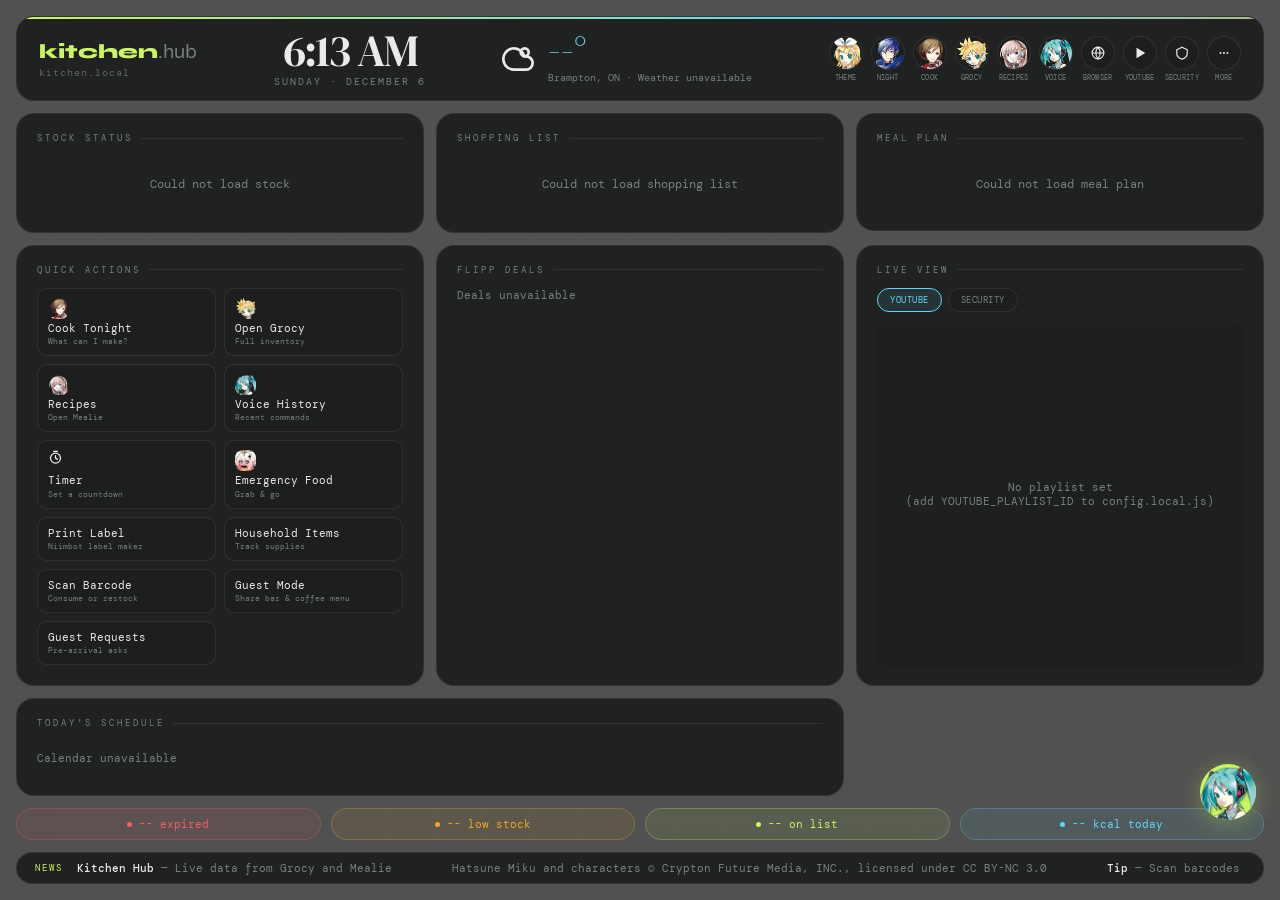
==== dashboard.html @ f897fa8e "Leave fullscreen when the screen goes to sleep so it can be woken With the YouTube player fullscreen" ====
<!DOCTYPE html>
<html lang="en" data-theme="dark">
<head>
<meta charset="UTF-8">
<meta name="viewport" content="width=device-width, initial-scale=1.0">
<title>Kitchen Hub</title>
<!-- config.local.js is gitignored and lives only on this host -- it defines
     window.KITCHEN_CONFIG with the real API keys used below. A missing
     file just leaves window.KITCHEN_CONFIG undefined (a script 404 doesn't
     throw), so the placeholder strings below still apply for anyone who
     hasn't set one up. See config.local.example.js in the repo. -->
<script src="config.local.js"></script>
<link href="https://fonts.googleapis.com/css2?family=DM+Serif+Display:ital@0;1&family=DM+Mono:wght@300;400;500&family=Syne:wght@400;600;700;800&display=swap" rel="stylesheet">
<style>
:root {
  --bg: #0e0f0f;
  --surface: rgba(22,24,24,0.82);
  --surface2: rgba(30,32,32,0.9);
  --border: rgba(255,255,255,0.08);
  --border-hover: rgba(200,245,96,0.4);
  --accent: #c8f560;
  --accent2: #60d5f5;
  --accent3: #f5a623;
  --accent4: #f56060;
  --text: #e8ebe8;
  --muted: #7a8080;
  --card-radius: 18px;
  --blur: blur(18px);
  --transition: 0.3s cubic-bezier(0.4,0,0.2,1);
}
[data-theme="light"] {
  --bg: #f0f2ee; --surface: rgba(255,255,255,0.75); --surface2: rgba(240,242,238,0.9);
  --border: rgba(0,0,0,0.08); --accent: #4a8c0f; --accent2: #0a7fa8;
  --accent3: #c47a00; --accent4: #c43030; --text: #1a1e1a; --muted: #6a7070;
}
* { margin: 0; padding: 0; box-sizing: border-box; }
body { font-family: 'DM Mono', monospace; min-height: 100vh; overflow: hidden; position: relative; color: var(--text); }
@media (max-width: 700px) { body { overflow-y: auto; } .app { height: auto; min-height: 100vh; overflow: visible; } }
#bg-photo { position: fixed; inset: 0; background-size: cover; background-position: center; background-image: url('https://images.unsplash.com/photo-1556909114-f6e7ad7d3136?w=1920&q=80'); transition: opacity 1.5s ease; z-index: 0; }
#bg-photo::after { content: ''; position: absolute; inset: 0; background: var(--bg); opacity: 0.72; transition: opacity var(--transition); }
[data-theme="light"] #bg-photo::after { opacity: 0.55; }
#bg-grid { position: fixed; inset: 0; background-image: linear-gradient(rgba(200,245,96,0.025) 1px, transparent 1px), linear-gradient(90deg, rgba(200,245,96,0.025) 1px, transparent 1px); background-size: 48px 48px; z-index: 1; pointer-events: none; }
.app { position: relative; z-index: 2; width: 100vw; height: 100vh; padding: 16px; display: flex; flex-direction: column; gap: 12px; overflow: hidden; }
.card { background: var(--surface); backdrop-filter: blur(18px); border: 1px solid var(--border); border-radius: 18px; padding: 18px 20px; position: relative; overflow: hidden; cursor: pointer; transition: border-color 0.3s; }
.schedule-card { grid-column: span 2; }
.card-label { font-size: 9px; letter-spacing: 3px; text-transform: uppercase; color: var(--muted); margin-bottom: 12px; display: flex; align-items: center; gap: 8px; }
.card-label::after { content: ''; flex: 1; height: 1px; background: var(--border); }
.topbar { display: flex; align-items: center; justify-content: space-between; background: var(--surface); backdrop-filter: blur(18px); border: 1px solid var(--border); border-radius: 18px; padding: 12px 22px; flex-shrink: 0; position: relative; overflow: hidden; }
.topbar::after { content: ''; position: absolute; top: 0; left: 0; right: 0; height: 2px; background: linear-gradient(90deg, var(--accent), var(--accent2), var(--accent3), var(--accent)); background-size: 200%; animation: shimmer 4s linear infinite; }
@keyframes shimmer { 0% { background-position: 0%; } 100% { background-position: 200%; } }
.logo { font-family: 'Syne', sans-serif; font-weight: 800; font-size: 20px; color: var(--accent); }
.logo span { color: var(--muted); font-weight: 400; }
.logo-address { font-size: 10px; color: var(--muted); letter-spacing: 1px; margin-top: 2px; opacity: 0.7; }
.clock { font-family: 'DM Serif Display', serif; font-size: 44px; line-height: 1; letter-spacing: -2px; text-align: center; }
.datestr { font-size: 10px; color: var(--muted); letter-spacing: 2px; text-transform: uppercase; text-align: center; margin-top: 2px; }
.weather-block { display: flex; align-items: center; gap: 14px; }
.weather-icon { font-size: 32px; }
.weather-temp { font-family: 'DM Serif Display', serif; font-size: 38px; color: var(--accent2); line-height: 1; }
.weather-info { font-size: 10px; color: var(--muted); line-height: 1.9; }
.controls { display: flex; gap: 8px; }
.ctrl-group { display: flex; flex-direction: column; align-items: center; gap: 3px; }
.ctrl-label { font-size: 7px; color: var(--muted); text-transform: uppercase; letter-spacing: 0.3px; white-space: nowrap; }
.ctrl-btn { width: 34px; height: 34px; border-radius: 50%; border: 1px solid var(--border); background: var(--surface2); display: flex; align-items: center; justify-content: center; cursor: pointer; font-size: 14px; transition: all 0.3s; color: var(--text); }
.char-icon { width: 100%; height: 100%; object-fit: cover; border-radius: 50%; display: block; -webkit-user-drag: none; user-select: none; pointer-events: none; }
.char-icon-sq { width: 100%; height: 100%; object-fit: cover; border-radius: 8px; display: block; -webkit-user-drag: none; user-select: none; }
.icon { width: 1em; height: 1em; stroke: currentColor; fill: none; stroke-width: 2; stroke-linecap: round; stroke-linejoin: round; display: block; }
.icon-fill { stroke: none; fill: currentColor; }
.icon-inline { width: 1em; height: 1em; vertical-align: -0.15em; margin-right: 6px; flex-shrink: 0; }
.main-grid { display: grid; grid-template-columns: 1fr 1fr 1fr; gap: 12px; flex: 1; min-height: 0; overflow-y: auto; }
@media (max-width: 700px) {
  body { overflow-y: auto; }
  .app { height: auto; min-height: 100vh; overflow: visible; padding: 10px; gap: 8px; }
  .main-grid { grid-template-columns: 1fr 1fr; overflow-y: visible; }
  .clock { font-size: 28px; letter-spacing: -1px; }
  .datestr { font-size: 8px; }
  .weather-temp { font-size: 24px; }
  .weather-icon { font-size: 22px; }
  .weather-info { font-size: 8px; line-height: 1.4; }
  .topbar { padding: 8px 12px; }
  .logo { font-size: 15px; }
  .logo-address { font-size: 8px; }
  .controls { gap: 4px; }
  .ctrl-btn { width: 26px; height: 26px; font-size: 10px; }
  .ctrl-label { font-size: 6px; }
  .card { padding: 10px 12px; }
  .card-label { margin-bottom: 6px; font-size: 8px; }
  .bottom-bar { flex-wrap: wrap; gap: 5px; }
  .alert-chip { flex: none; width: calc(50% - 3px); font-size: 9px; padding: 5px 8px; }
  .voice-btn { bottom: 16px; right: 16px; width: 50px; height: 50px; font-size: 18px; }
  .ticker { display: none; }
  /* .action-grid/.action-btn/etc. are no longer overridden per breakpoint here --
     see the unified auto-fit rule below, which adapts to any width without a
     hardcoded cutoff. */
  .stock-item { font-size: 11px; padding: 4px 0; }
  .shop-item { font-size: 11px; padding: 4px 0; }
}
@media (max-width: 420px) {
  .main-grid { grid-template-columns: 1fr; }
  .weather-block { display: none; }
  .topbar { gap: 8px; }
  /* .schedule-card's own base rule (below) spans 2 columns, which is exactly
     right at the 2-column @media (max-width:700px) tier, but at THIS
     narrower tier .main-grid is down to a single explicit column -- a
     child still asking to span 2 forces the grid to silently create an
     extra IMPLICIT column to satisfy it, which is what was actually
     causing the whole home screen to render as two cramped, uneven
     columns on a real phone instead of one clean stacked column, even
     though matchMedia() correctly reported the narrow breakpoint as
     active. Confirmed via getComputedStyle() showing two column tracks
     where only one was expected, then found the exact card via grep,
     not guessed. */
  .schedule-card { grid-column: span 1; }
}
/* All :hover styling lives here, gated to devices that can actually hover with a
   precise pointer (a real mouse/trackpad). On a touchscreen -- this kiosk, and every
   phone this dashboard gets used from -- there is no true hover: the browser applies
   :hover on touchstart and then has no clean signal for when to remove it again,
   so it can visibly stick on whatever was last touched (a lit-up border, a lifted
   card) until some other element is tapped. Reported live: "I was scrolling and
   [a tile] ended up looking like this... tapping elsewhere fixes it" -- exactly the
   stuck-hover-after-touch signature, not a bug in the touch-scroll-suppression fix
   added earlier the same day. Scoping these rules out entirely for touch devices
   is the standard fix, rather than trying to force-clear the pseudo-class by hand.

   The CSS (hover: hover) media feature alone isn't enough here, though: confirmed
   live that THIS kiosk's own touchscreen (desktop Linux Chromium, no mouse attached)
   still reports hover:hover as true -- a real device/OS mismatch, not a device this
   query was designed to get wrong, but it means the kiosk would stay just as exposed
   to this exact bug as the media query alone would suggest it isn't. The html.is-touch
   class (set by the very first real touchstart anywhere on the page, see the script
   near the end of this file) is the actual backstop -- it reflects genuine touch usage
   directly instead of trusting the browser's own capability report, and once added,
   it's never removed for the rest of that page's lifetime (a session either is or
   isn't touch-driven in practice; it doesn't switch mid-use). Both layers are kept:
   the media query still correctly excludes real desktop/mouse users on its own, and
   html.is-touch additionally excludes any device -- kiosk included -- where a real
   touch was actually observed regardless of what the media feature claims. */
@media (hover: hover) and (pointer: fine) {
  html:not(.is-touch) .card:hover { border-color: var(--border-hover); }
  html:not(.is-touch) .ctrl-btn:hover { border-color: var(--accent); transform: scale(1.1); }
  html:not(.is-touch) .action-btn:hover { border-color: var(--accent); transform: translateY(-2px); }
  html:not(.is-touch) .music-btn:hover { border-color: var(--accent); color: var(--accent); }
  html:not(.is-touch) .voice-btn:hover { box-shadow: 0 6px 28px rgba(200,245,96,0.45); }
  html:not(.is-touch) .timer-fab:hover { box-shadow: 0 6px 28px rgba(96,213,245,0.5); }
  html:not(.is-touch) .recipe-result:hover { border-color: var(--accent); }
}
.stock-item { display: flex; align-items: center; justify-content: space-between; padding: 6px 0; border-bottom: 1px solid var(--border); font-size: 12px; gap: 8px; }
.stock-item:last-child { border-bottom: none; }
.stock-name { color: var(--text); flex: 1; }
.expiry-warn { font-size: 9px; color: var(--accent4); background: rgba(245,96,96,0.1); padding: 1px 6px; border-radius: 8px; white-space: nowrap; }
.stock-badge { font-size: 11px; padding: 2px 9px; border-radius: 20px; white-space: nowrap; }
.ok { background: rgba(200,245,96,0.12); color: var(--accent); }
.low { background: rgba(245,166,35,0.12); color: var(--accent3); }
.out { background: rgba(245,96,96,0.12); color: var(--accent4); }
.shop-item { display: flex; align-items: center; gap: 10px; padding: 6px 0; border-bottom: 1px solid var(--border); font-size: 12px; cursor: pointer; }
.shop-item:last-child { border-bottom: none; }
.shop-check { width: 15px; height: 15px; border: 1.5px solid var(--border); border-radius: 4px; flex-shrink: 0; display: flex; align-items: center; justify-content: center; transition: all 0.2s; }
.shop-item.checked .shop-check { background: var(--accent); border-color: var(--accent); }
.shop-item.checked .shop-check::after { content: '✓'; font-size: 9px; color: #0e0f0f; }
.shop-item.checked .shop-name { text-decoration: line-through; color: var(--muted); }
.shop-qty { margin-left: auto; font-size: 10px; color: var(--muted); }
.meal-day { padding: 8px 0; border-bottom: 1px solid var(--border); }
.meal-day:last-child { border-bottom: none; }
.meal-day-name { font-size: 9px; letter-spacing: 2px; text-transform: uppercase; color: var(--muted); margin-bottom: 4px; }
.meal-today .meal-day-name { color: var(--accent); }
.meals-row { display: flex; gap: 6px; flex-wrap: wrap; margin-top: 2px; }
.meal-chip { font-size: 11px; padding: 3px 9px; border-radius: 20px; background: var(--surface2); border: 1px solid var(--border); color: var(--text); }
.meal-chip.over-cal { border-color: rgba(245,166,35,0.4); background: rgba(245,166,35,0.08); color: var(--accent3); }
.cal-bar-wrap { margin-top: 10px; padding: 10px 12px; background: var(--surface2); border-radius: 10px; border: 1px solid var(--border); }
.cal-bar-header { display: flex; justify-content: space-between; font-size: 10px; color: var(--muted); margin-bottom: 6px; }
.cal-bar-track { height: 6px; background: var(--border); border-radius: 3px; overflow: hidden; }
.cal-bar-fill { height: 100%; border-radius: 3px; transition: width 1s ease; }
.cal-ok { background: var(--accent); } .cal-warn { background: var(--accent3); } .cal-over { background: var(--accent4); }
/* Column count adapts to whatever width is actually available (auto-fit +
   minmax) instead of a hardcoded breakpoint -- a fixed cutoff (e.g.
   "@media min-width:701px = 4 columns") already broke once for a device
   that landed right at the edge of that guess (a wide phone/unfolded
   foldable got the desktop 4-column treatment and rendered as clipped,
   label-less icon squares). This is width-agnostic: 2 columns on a narrow
   phone, more on a wider screen, 4 on the ~620px kiosk card, all from one
   rule, with no per-device guessing to get wrong again. */
.action-grid { display: grid; grid-template-columns: repeat(auto-fit, minmax(130px, 1fr)); gap: 8px; }
/* This card's fixed height (matched to its siblings in the same main-grid row, per the
   established row-height-matching CSS Grid behavior documented elsewhere in this file) no
   longer fits all Quick Actions tiles now that there are 10 of them -- the card was
   silently clipping the last row (Scan Barcode / Guest Mode / Guest Requests) with no way
   to reach it. Scroll within the card instead of resizing it, so this row's shared height
   with Stock Status / Shopping List is untouched. */
.quick-actions-card { overflow-y: auto; }
.action-btn { background: var(--surface2); border: 1px solid var(--border); border-radius: 10px; padding: 9px 10px; cursor: pointer; transition: all 0.3s; text-align: left; display: flex; flex-direction: column; justify-content: center; }
.action-icon { font-size: 15px; margin-bottom: 3px; width: 21px; height: 21px; }
.action-label { font-size: 11px; color: var(--text); line-height: 1.2; }
.action-sub { font-size: 8px; color: var(--muted); margin-top: 1px; }
.video-card { display: flex; flex-direction: column; }
.video-tabs { display: flex; gap: 6px; margin-bottom: 10px; }
.video-tab { font-size: 9px; padding: 5px 12px; border-radius: 20px; border: 1px solid var(--border); background: var(--surface2); color: var(--muted); cursor: pointer; text-transform: uppercase; letter-spacing: 0.5px; transition: all 0.2s; }
.video-tab.active { border-color: var(--accent2); color: var(--accent2); background: rgba(96,213,245,0.1); }
.wcim-status { font-size: 11px; padding: 3px 8px; border-radius: 10px; display: inline-block; margin-top: 4px; }
.wcim-status.wcim-ready { color: var(--accent2); border: 1px solid var(--accent2); background: rgba(96,213,245,0.1); }
.wcim-status.wcim-missing { color: var(--accent3); border: 1px solid var(--accent3); background: rgba(245,166,35,0.12); }
.wcim-hint { font-size: 11px; color: var(--muted); margin: 4px 0 12px; }
.guest-section-h { font-family: 'DM Serif Display', serif; font-size: 18px; margin: 28px 0 10px; color: var(--text); }
.guest-url-input { font-size: 15px; font-family: 'DM Mono', monospace; padding: 12px; width: 100%; box-sizing: border-box; border-radius: 8px; border: 1px solid var(--border); background: var(--surface2); color: var(--text); }
.guest-qr-wrap { display: flex; justify-content: center; margin: 16px 0; background: #fff; padding: 12px; border-radius: 10px; }
.tile-badge { position: absolute; top: -6px; right: -6px; min-width: 18px; height: 18px; border-radius: 10px; background: var(--accent4); color: #fff; font-size: 10px; font-weight: bold; display: flex; align-items: center; justify-content: center; padding: 0 4px; }
.video-panel-body { position: relative; border-radius: 10px; overflow: hidden; background: var(--surface2); min-height: 150px; display: flex; align-items: center; justify-content: center; flex-direction: column; gap: 8px; flex: 1; }
.video-panel-body iframe { position: absolute; inset: 0; width: 100%; height: 100%; border: none; }
.video-change-btn { position: absolute; top: 6px; right: 6px; background: rgba(14,15,15,0.75); backdrop-filter: blur(6px); color: var(--text); font-size: 9px; padding: 4px 10px; border-radius: 20px; cursor: pointer; z-index: 2; }
.video-choose-btn { background: var(--accent2); color: #0e0f0f; border: none; border-radius: 10px; padding: 8px 18px; font-weight: bold; cursor: pointer; font-family: inherit; font-size: 12px; }
.video-idle-text { font-size: 11px; color: var(--muted); text-align: center; }
.security-grid { display: grid; grid-template-columns: repeat(3, 1fr); gap: 8px; padding: 10px; width: 100%; box-sizing: border-box; }
.security-tile { background: var(--surface); border: 1px dashed var(--border); border-radius: 10px; padding: 14px 8px; text-align: center; }
.security-tile-icon { width: 22px; height: 22px; margin: 0 auto 6px; color: var(--muted); stroke: var(--muted); fill: none; stroke-width: 2; display: block; }
.security-tile-label { font-size: 10px; color: var(--text); margin-bottom: 2px; }
.security-tile-status { font-size: 8px; color: var(--muted); text-transform: uppercase; letter-spacing: 0.5px; }
.security-tile.live { position: relative; padding: 0; border-style: solid; border-color: var(--accent2); overflow: hidden; aspect-ratio: 4 / 3; }
.security-tile.live img { width: 100%; height: 100%; object-fit: cover; display: block; }
.security-tile.live .security-tile-label { position: absolute; left: 6px; bottom: 4px; margin: 0; padding: 2px 8px; border-radius: 20px; background: rgba(14,15,15,0.65); backdrop-filter: blur(4px); color: #fff; font-size: 8px; z-index: 1; }
.security-tile.live.feed-error img { display: none; }
.security-tile.live.feed-error::after { content: 'Feed unavailable'; font-size: 8px; color: var(--muted); text-transform: uppercase; letter-spacing: .5px; }
.music-widget { background: var(--surface2); border-radius: 12px; border: 1px solid var(--border); padding: 12px; display: flex; align-items: center; gap: 12px; margin-top: 10px; }
.music-art { width: 42px; height: 42px; border-radius: 8px; background: linear-gradient(135deg, var(--accent), var(--accent2)); display: flex; align-items: center; justify-content: center; font-size: 18px; flex-shrink: 0; }
.music-info { flex: 1; min-width: 0; }
.music-title { font-size: 12px; color: var(--text); white-space: nowrap; overflow: hidden; text-overflow: ellipsis; }
.music-artist { font-size: 10px; color: var(--muted); margin-top: 2px; }
.music-controls { display: flex; gap: 6px; }
.music-btn { width: 26px; height: 26px; border-radius: 50%; border: 1px solid var(--border); background: transparent; color: var(--text); cursor: pointer; display: flex; align-items: center; justify-content: center; font-size: 10px; transition: all 0.2s; }
.bottom-bar { display: flex; gap: 10px; flex-shrink: 0; }
.alert-chip { display: flex; align-items: center; gap: 7px; padding: 8px 14px; border-radius: 30px; font-size: 11px; border: 1px solid; backdrop-filter: blur(18px); flex: 1; justify-content: center; }
.a-red { background: rgba(245,96,96,0.08); border-color: rgba(245,96,96,0.25); color: var(--accent4); }
.a-orange { background: rgba(245,166,35,0.08); border-color: rgba(245,166,35,0.25); color: var(--accent3); }
.a-green { background: rgba(200,245,96,0.08); border-color: rgba(200,245,96,0.25); color: var(--accent); }
.a-blue { background: rgba(96,213,245,0.08); border-color: rgba(96,213,245,0.25); color: var(--accent2); }
.a-timer { background: rgba(96,213,245,0.08); border-color: rgba(96,213,245,0.25); color: var(--accent2); cursor: pointer; }
.a-timer.done { background: rgba(245,96,96,0.18); border-color: rgba(245,96,96,0.5); color: var(--accent4); animation: timerFlash 0.6s infinite; }
.pulse { width: 5px; height: 5px; border-radius: 50%; background: currentColor; animation: pulse 2s infinite; }
@keyframes pulse { 0%,100% { opacity: 1; transform: scale(1); } 50% { opacity: 0.4; transform: scale(0.6); } }
@keyframes timerFlash { 0%,100% { opacity: 1; } 50% { opacity: 0.35; } }
.timer-preset-grid { display: grid; grid-template-columns: repeat(3,1fr); gap: 8px; margin-bottom: 18px; }
.timer-preset { background: var(--surface2); border: 1px solid var(--border); border-radius: 10px; padding: 12px 8px; text-align: center; cursor: pointer; transition: all 0.2s; }
.timer-preset:active { border-color: var(--accent2); transform: scale(0.96); }
.timer-preset-num { font-family: 'DM Serif Display', serif; font-size: 22px; color: var(--accent2); line-height: 1; }
.timer-preset-label { font-size: 9px; color: var(--muted); text-transform: uppercase; letter-spacing: 1px; margin-top: 4px; }
.timer-custom-box { background: var(--surface2); border: 1px solid var(--border); border-radius: 12px; padding: 14px; margin-bottom: 20px; text-align: center; }
.timer-custom-display { font-family: 'DM Serif Display', serif; font-size: 36px; color: var(--accent2); margin: 4px 0 10px; }
.timer-custom-steps { display: flex; gap: 8px; justify-content: center; margin-bottom: 12px; }
.timer-step-btn { background: var(--surface); border: 1px solid var(--border); border-radius: 8px; padding: 8px 14px; font-size: 13px; color: var(--text); cursor: pointer; font-family: inherit; }
.timer-step-btn:active { transform: scale(0.95); border-color: var(--accent2); }
.timer-start-custom-btn { background: var(--accent2); color: #0e0f0f; border: none; border-radius: 10px; padding: 10px 24px; font-weight: bold; cursor: pointer; font-family: inherit; font-size: 13px; width: 100%; }
.timer-active-item { display: flex; align-items: center; justify-content: space-between; background: var(--surface2); border: 1px solid var(--border); border-radius: 12px; padding: 12px 14px; margin-bottom: 8px; }
.timer-active-item.done { border-color: var(--accent4); background: rgba(245,96,96,0.1); animation: timerFlash 0.8s infinite; }
.timer-active-label { font-size: 12px; color: var(--text); }
.timer-active-remaining { font-family: 'DM Serif Display', serif; font-size: 24px; color: var(--accent2); font-variant-numeric: tabular-nums; }
.timer-active-item.done .timer-active-remaining { color: var(--accent4); }
.timer-cancel-btn { width: 28px; height: 28px; border-radius: 50%; background: var(--surface); border: 1px solid var(--border); color: var(--muted); cursor: pointer; font-size: 14px; display: flex; align-items: center; justify-content: center; margin-left: 10px; flex-shrink: 0; }
.ticker { background: var(--surface); backdrop-filter: blur(18px); border: 1px solid var(--border); border-radius: 30px; padding: 8px 18px; display: flex; align-items: center; gap: 14px; flex-shrink: 0; overflow: hidden; }
.ticker-label { font-size: 9px; letter-spacing: 2px; text-transform: uppercase; color: var(--accent); white-space: nowrap; flex-shrink: 0; }
.ticker-track { overflow: hidden; flex: 1; }
.ticker-content { display: flex; gap: 60px; animation: scroll 50s linear infinite; white-space: nowrap; }
.ticker-item { font-size: 11px; color: var(--muted); }
.ticker-item b { color: var(--text); font-weight: 500; }
@keyframes scroll { 0% { transform: translateX(0); } 100% { transform: translateX(-50%); } }
.voice-btn { position: fixed; bottom: 80px; right: 24px; width: 56px; height: 56px; border-radius: 50%; background: var(--accent); border: none; cursor: pointer; display: flex; align-items: center; justify-content: center; font-size: 22px; box-shadow: 0 4px 24px rgba(200,245,96,0.3); z-index: 100; transition: box-shadow 0.3s; touch-action: none; user-select: none; }
.voice-btn.dragging { transition: none; box-shadow: 0 8px 32px rgba(200,245,96,0.6); }
.timer-fab { position: fixed; bottom: 80px; left: 24px; width: 56px; height: 56px; border-radius: 50%; background: var(--surface); border: 2px solid var(--accent2); cursor: pointer; display: none; flex-direction: column; align-items: center; justify-content: center; z-index: 100; box-shadow: 0 4px 24px rgba(96,213,245,0.35); transition: box-shadow 0.3s; touch-action: none; user-select: none; }
.timer-fab.show { display: flex; }
.timer-fab.dragging { transition: none; box-shadow: 0 8px 32px rgba(96,213,245,0.7); }
.timer-fab.done { border-color: var(--accent4); background: rgba(245,96,96,0.18); box-shadow: 0 4px 24px rgba(245,96,96,0.5); animation: timerFlash 0.6s infinite; }
.timer-fab-time { font-family: 'DM Serif Display', serif; font-size: 14px; color: var(--accent2); line-height: 1; font-variant-numeric: tabular-nums; }
.timer-fab.done .timer-fab-time { color: var(--accent4); font-size: 10px; }
.timer-fab-count { font-size: 7px; color: var(--muted); margin-top: 2px; letter-spacing: 0.5px; text-transform: uppercase; }
.sleep-overlay { position: fixed; inset: 0; background: #000; z-index: 9999; display: none; flex-direction: column; align-items: center; justify-content: center; cursor: pointer; }
.sleep-overlay.active { display: flex; }
.sleep-clock { font-family: 'DM Serif Display', serif; font-size: 72px; color: rgba(255,255,255,0.32); letter-spacing: -2px; font-variant-numeric: tabular-nums; }
.sleep-date { font-size: 11px; color: rgba(255,255,255,0.18); letter-spacing: 3px; text-transform: uppercase; margin-top: 10px; }
.sleep-hint { font-size: 10px; color: rgba(255,255,255,0.14); margin-top: 50px; letter-spacing: 2px; text-transform: uppercase; }
.sleep-reason { font-size: 9px; color: rgba(255,255,255,0.12); margin-top: 8px; letter-spacing: 1px; }
#focus-overlay { position: fixed; inset: 0; z-index: 200; display: none; align-items: center; justify-content: center; background: rgba(0,0,0,0.7); backdrop-filter: blur(8px); }
#focus-overlay.active { display: flex; }
.focus-card { background: var(--surface); backdrop-filter: blur(18px); border: 1px solid var(--border); border-radius: 24px; padding: 32px; width: 90vw; max-width: 700px; max-height: 85vh; overflow-y: auto; position: relative; animation: slideUp 0.3s ease; }
@keyframes slideUp { from { transform: translateY(30px); opacity: 0; } to { transform: translateY(0); opacity: 1; } }
.focus-close { position: absolute; top: 16px; right: 16px; width: 30px; height: 30px; border-radius: 50%; border: 1px solid var(--border); background: var(--surface2); color: var(--text); cursor: pointer; display: flex; align-items: center; justify-content: center; font-size: 14px; }
.focus-title { font-family: 'DM Serif Display', serif; font-size: 28px; margin-bottom: 20px; color: var(--text); }
.recipe-result { background: var(--surface2); border: 1px solid var(--border); border-radius: 14px; padding: 16px; margin-bottom: 10px; cursor: pointer; transition: border-color 0.2s; }
.recipe-name { font-family: 'DM Serif Display', serif; font-size: 20px; color: var(--text); margin-bottom: 6px; }
.recipe-meta { display: flex; gap: 10px; flex-wrap: wrap; margin-bottom: 8px; }
.recipe-tag { font-size: 10px; padding: 2px 9px; border-radius: 20px; background: rgba(200,245,96,0.1); color: var(--accent); border: 1px solid rgba(200,245,96,0.2); }
.recipe-tag.protein { background: rgba(96,213,245,0.1); color: var(--accent2); border-color: rgba(96,213,245,0.2); }
.recipe-ingredients { font-size: 11px; color: var(--muted); line-height: 1.7; }
.loading { text-align: center; color: var(--muted); font-size: 12px; padding: 20px; }
#voice-modal { position: fixed; inset: 0; z-index: 300; display: none; align-items: flex-end; justify-content: center; padding-bottom: 40px; background: rgba(0,0,0,0.5); }
#voice-modal.active { display: flex; }
.voice-panel { background: var(--surface); backdrop-filter: blur(18px); border: 1px solid var(--border); border-radius: 24px; padding: 30px; width: 90vw; max-width: 480px; text-align: center; animation: slideUp 0.3s ease; }
.voice-mic { font-size: 48px; margin-bottom: 12px; display: block; }
.voice-transcript { font-family: 'DM Serif Display', serif; font-size: 22px; color: var(--text); min-height: 36px; margin-bottom: 16px; }
.voice-wave { display: flex; align-items: center; justify-content: center; gap: 4px; height: 32px; margin-bottom: 16px; }
.wave-bar { width: 4px; border-radius: 2px; background: var(--accent); animation: wave 1.2s ease-in-out infinite; }
.wave-bar:nth-child(1){animation-delay:0s} .wave-bar:nth-child(2){animation-delay:0.1s} .wave-bar:nth-child(3){animation-delay:0.2s} .wave-bar:nth-child(4){animation-delay:0.3s} .wave-bar:nth-child(5){animation-delay:0.2s} .wave-bar:nth-child(6){animation-delay:0.1s} .wave-bar:nth-child(7){animation-delay:0s}
@keyframes wave { 0%,100% { height: 6px; opacity: 0.4; } 50% { height: 28px; opacity: 1; } }
.voice-cancel { font-size: 12px; color: var(--text); cursor: pointer; padding: 6px 16px; border: 1px solid var(--border); border-radius: 20px; background: transparent; transition: all 0.2s; }
body.night-mode #bg-photo::after { opacity: 0.92; }
::-webkit-scrollbar { width: 4px; }
::-webkit-scrollbar-thumb { background: var(--border); border-radius: 2px; }
#osk { position: fixed; left: 0; right: 0; bottom: 0; z-index: 2000; background: var(--surface); backdrop-filter: blur(18px); border-top: 1px solid var(--border); padding: 10px 8px; display: none; }
#osk.active { display: block; }
.osk-row { display: flex; justify-content: center; gap: 5px; margin-bottom: 6px; }
.osk-key { flex: 1; max-width: 42px; height: 42px; border-radius: 8px; border: 1px solid var(--border); background: var(--surface2); color: var(--text); font-size: 15px; display: flex; align-items: center; justify-content: center; cursor: pointer; user-select: none; }
.osk-key.wide { max-width: 64px; font-size: 12px; }
.osk-key.space { max-width: 240px; flex: 4; }
.osk-key:active, .osk-key.active { background: var(--accent); color: #000; }
.label-progress-track { height: 8px; border-radius: 4px; background: var(--surface2); overflow: hidden; }
.label-progress-fill { height: 100%; width: 0%; background: var(--accent); transition: width 0.25s ease; }
.printer-status-dot { width: 10px; height: 10px; border-radius: 50%; display: inline-block; margin-left: 8px; vertical-align: middle; }
.printer-status-dot.connected { background: #4caf50; box-shadow: 0 0 6px #4caf50; }
.printer-status-dot.disconnected { background: #ff3b3b; animation: blink-red-dot 1s infinite; }
@keyframes blink-red-dot { 0%, 100% { opacity: 1; } 50% { opacity: 0.25; } }
</style>
</head>
<body>
<div id="bg-photo"></div>
<div id="bg-grid"></div>

<div id="focus-overlay">
  <div class="focus-card">
    <button class="focus-close" onclick="closeFocus()">✕</button>
    <div id="focus-inner"></div>
  </div>
</div>

<div id="voice-modal">
  <div class="voice-panel" onclick="if(window.stopRecording) window.stopRecording()">
    <span class="voice-mic"><svg viewBox="0 0 24 24" class="icon" style="width:1em;height:1em;"><path d="M12 1a3 3 0 00-3 3v8a3 3 0 006 0V4a3 3 0 00-3-3z"/><path d="M19 10v2a7 7 0 01-14 0v-2"/><line x1="12" y1="19" x2="12" y2="23"/><line x1="8" y1="23" x2="16" y2="23"/></svg></span>
    <div class="voice-transcript" id="voice-transcript">Listening...</div>
    <div class="voice-wave">
      <div class="wave-bar"></div><div class="wave-bar"></div><div class="wave-bar"></div>
      <div class="wave-bar"></div><div class="wave-bar"></div><div class="wave-bar"></div>
      <div class="wave-bar"></div>
    </div>
    <div style="font-size:13px;color:var(--accent);margin-bottom:16px;font-weight:bold;">TAP ANYWHERE TO STOP</div>
  </div>
</div>

<div id="osk">
  <div class="osk-row">
    <div class="osk-key" onclick="oskPress('1')">1</div><div class="osk-key" onclick="oskPress('2')">2</div><div class="osk-key" onclick="oskPress('3')">3</div><div class="osk-key" onclick="oskPress('4')">4</div><div class="osk-key" onclick="oskPress('5')">5</div><div class="osk-key" onclick="oskPress('6')">6</div><div class="osk-key" onclick="oskPress('7')">7</div><div class="osk-key" onclick="oskPress('8')">8</div><div class="osk-key" onclick="oskPress('9')">9</div><div class="osk-key" onclick="oskPress('0')">0</div>
  </div>
  <div class="osk-row">
    <div class="osk-key" data-letter onclick="oskPress('q')">q</div><div class="osk-key" data-letter onclick="oskPress('w')">w</div><div class="osk-key" data-letter onclick="oskPress('e')">e</div><div class="osk-key" data-letter onclick="oskPress('r')">r</div><div class="osk-key" data-letter onclick="oskPress('t')">t</div><div class="osk-key" data-letter onclick="oskPress('y')">y</div><div class="osk-key" data-letter onclick="oskPress('u')">u</div><div class="osk-key" data-letter onclick="oskPress('i')">i</div><div class="osk-key" data-letter onclick="oskPress('o')">o</div><div class="osk-key" data-letter onclick="oskPress('p')">p</div>
  </div>
  <div class="osk-row">
    <div class="osk-key" data-letter onclick="oskPress('a')">a</div><div class="osk-key" data-letter onclick="oskPress('s')">s</div><div class="osk-key" data-letter onclick="oskPress('d')">d</div><div class="osk-key" data-letter onclick="oskPress('f')">f</div><div class="osk-key" data-letter onclick="oskPress('g')">g</div><div class="osk-key" data-letter onclick="oskPress('h')">h</div><div class="osk-key" data-letter onclick="oskPress('j')">j</div><div class="osk-key" data-letter onclick="oskPress('k')">k</div><div class="osk-key" data-letter onclick="oskPress('l')">l</div>
  </div>
  <div class="osk-row">
    <div class="osk-key wide" id="osk-shift-key" onclick="oskShift()">&#8679;</div><div class="osk-key" data-letter onclick="oskPress('z')">z</div><div class="osk-key" data-letter onclick="oskPress('x')">x</div><div class="osk-key" data-letter onclick="oskPress('c')">c</div><div class="osk-key" data-letter onclick="oskPress('v')">v</div><div class="osk-key" data-letter onclick="oskPress('b')">b</div><div class="osk-key" data-letter onclick="oskPress('n')">n</div><div class="osk-key" data-letter onclick="oskPress('m')">m</div><div class="osk-key wide" onclick="oskBackspace()">&#9003;</div>
  </div>
  <div class="osk-row">
    <div class="osk-key" onclick="oskPress('%')">%</div><div class="osk-key" onclick="oskPress('&amp;')">&amp;</div><div class="osk-key" onclick="oskPress('&#39;')">&#39;</div><div class="osk-key" onclick="oskPress('-')">-</div><div class="osk-key" onclick="oskPress('.')">.</div><div class="osk-key" onclick="oskPress(',')">,</div><div class="osk-key" onclick="oskPress(':')">:</div><div class="osk-key" onclick="oskPress('/')">/</div><div class="osk-key" onclick="oskPress('(')">(</div><div class="osk-key" onclick="oskPress(')')">)</div>
  </div>
  <div class="osk-row">
    <div class="osk-key space" onclick="oskPress(' ')">space</div><div class="osk-key wide" onclick="oskDone()">Done</div>
  </div>
</div>

<div class="app">
  <div class="topbar">
    <div>
      <div class="logo">kitchen<span>.hub</span></div>
      <div class="logo-address">kitchen.local</div>
    </div>
    <div>
      <div class="clock" id="clock">--:--</div>
      <div class="datestr" id="datestr">--</div>
    </div>
    <div class="weather-block">
      <div class="weather-icon" id="weather-icon"><svg viewBox="0 0 24 24" class="icon" style="width:1em;height:1em;"><circle cx="17" cy="7" r="3"/><path d="M18 10h-1.26A8 8 0 109 20h9a5 5 0 000-10z"/></svg></div>
      <div>
        <div class="weather-temp" id="weather-temp">--°</div>
        <div class="weather-info" id="weather-info">Loading weather...</div>
      </div>
    </div>
    <div class="controls" style="position:relative;">
      <div class="ctrl-group"><div class="ctrl-btn" onclick="toggleTheme()" title="Theme"><img class="char-icon" draggable="false" src="[data-uri]"></div><div class="ctrl-label">Theme</div></div>
      <div class="ctrl-group"><div class="ctrl-btn" onclick="toggleNight()" id="night-btn" title="Night mode"><img class="char-icon" draggable="false" src="[data-uri]"></div><div class="ctrl-label">Night</div></div>
      <div class="ctrl-group"><div class="ctrl-btn" onclick="openFocus('cook')" title="Cook Tonight"><img class="char-icon" draggable="false" src="[data-uri]"></div><div class="ctrl-label">Cook</div></div>
      <div class="ctrl-group"><div class="ctrl-btn" onclick="openIframe('/')" title="Grocy"><img class="char-icon" draggable="false" src="[data-uri]"></div><div class="ctrl-label">Grocy</div></div>
      <div class="ctrl-group"><div class="ctrl-btn" onclick="openIframe('/mealie')" title="Recipes"><img class="char-icon" draggable="false" src="[data-uri]"></div><div class="ctrl-label">Recipes</div></div>
      <div class="ctrl-group"><div class="ctrl-btn" onclick="openFocus('voicehistory')" title="Voice History"><img class="char-icon" draggable="false" src="[data-uri]"></div><div class="ctrl-label">Voice</div></div>
      <div class="ctrl-group"><div class="ctrl-btn" onclick="openBrowser()" title="Browser"><svg viewBox="0 0 24 24" class="icon"><circle cx="12" cy="12" r="10"/><line x1="2" y1="12" x2="22" y2="12"/><path d="M12 2a15.3 15.3 0 010 20 15.3 15.3 0 010-20z"/></svg></div><div class="ctrl-label">Browser</div></div>
      <div class="ctrl-group"><div class="ctrl-btn" onclick="openYouTube()" title="YouTube"><svg viewBox="0 0 24 24" class="icon icon-fill"><polygon points="6 3 21 12 6 21 6 3"/></svg></div><div class="ctrl-label">YouTube</div></div>
      <div class="ctrl-group"><div class="ctrl-btn" onclick="openSecurity()" title="Security"><svg viewBox="0 0 24 24" class="icon"><path d="M12 2l9 4.5v6c0 5-3.8 8.7-9 10-5.2-1.3-9-5-9-10v-6z"/></svg></div><div class="ctrl-label">Security</div></div>
      <div class="ctrl-group"><div class="ctrl-btn" onclick="toggleOverflow()" id="overflow-btn" title="More"><svg viewBox="0 0 24 24" class="icon icon-fill" style="width:0.85em;height:0.85em;"><circle cx="5" cy="12" r="2"/><circle cx="12" cy="12" r="2"/><circle cx="19" cy="12" r="2"/></svg></div><div class="ctrl-label">More</div></div>
      
    </div>
  </div>

  <div id="overflow-tray" style="display:none;position:fixed;top:72px;right:16px;background:var(--surface);backdrop-filter:blur(18px);border:1px solid var(--border);border-radius:14px;padding:8px;z-index:500;min-width:180px;box-shadow:0 8px 32px rgba(0,0,0,0.4);">
        <div onclick="location.reload()" style="display:flex;align-items:center;gap:10px;padding:9px 12px;font-size:12px;cursor:pointer;border-radius:8px;color:var(--accent);" onmouseover="this.style.background='var(--surface2)'" onmouseout="this.style.background='transparent'"><svg viewBox="0 0 24 24" class="icon icon-inline"><polyline points="23 4 23 10 17 10"/><polyline points="1 20 1 14 7 14"/><path d="M3.51 9a9 9 0 0114.85-3.36L23 10M1 14l4.64 4.36A9 9 0 0020.49 15"/></svg><span>Reload Dashboard</span></div>
        <div onclick="refreshAll();toggleOverflow()" style="display:flex;align-items:center;gap:10px;padding:9px 12px;font-size:12px;cursor:pointer;border-radius:8px;color:var(--text);" onmouseover="this.style.background='var(--surface2)'" onmouseout="this.style.background='transparent'"><svg viewBox="0 0 24 24" class="icon icon-fill icon-inline"><polygon points="13 2 3 14 12 14 11 22 21 10 12 10 13 2"/></svg><span>Refresh Data</span></div>
        <div style="height:1px;background:var(--border);margin:4px 0;"></div>
        <div onclick="openFocus('flipp');toggleOverflow()" style="display:flex;align-items:center;gap:10px;padding:9px 12px;font-size:12px;cursor:pointer;border-radius:8px;color:var(--text);" onmouseover="this.style.background='var(--surface2)'" onmouseout="this.style.background='transparent'"><svg viewBox="0 0 24 24" class="icon icon-inline"><path d="M20.59 13.41L13.42 20.58a2 2 0 01-2.83 0L2 12V2h10l8.59 8.59a2 2 0 010 2.82z"/><circle cx="7" cy="7" r="1" fill="currentColor" stroke="none"/></svg><span>Flipp Deals</span></div>
        <div onclick="openFocus('expiry');toggleOverflow()" style="display:flex;align-items:center;gap:10px;padding:9px 12px;font-size:12px;cursor:pointer;border-radius:8px;color:var(--text);" onmouseover="this.style.background='var(--surface2)'" onmouseout="this.style.background='transparent'"><svg viewBox="0 0 24 24" class="icon icon-inline"><circle cx="12" cy="12" r="10"/><polyline points="12 6 12 12 16 14"/></svg><span>Expiry Alerts</span></div>
        <div onclick="openFocus('calendar');toggleOverflow()" style="display:flex;align-items:center;gap:10px;padding:9px 12px;font-size:12px;cursor:pointer;border-radius:8px;color:var(--text);" onmouseover="this.style.background='var(--surface2)'" onmouseout="this.style.background='transparent'"><svg viewBox="0 0 24 24" class="icon icon-inline"><rect x="3" y="4" width="18" height="18" rx="2"/><line x1="16" y1="2" x2="16" y2="6"/><line x1="8" y1="2" x2="8" y2="6"/><line x1="3" y1="10" x2="21" y2="10"/></svg><span>Full Schedule</span></div>
        <div style="height:1px;background:var(--border);margin:4px 0;"></div>
        <div onclick="enterSleep('manual');toggleOverflow()" style="display:flex;align-items:center;gap:10px;padding:9px 12px;font-size:12px;cursor:pointer;border-radius:8px;color:var(--text);" onmouseover="this.style.background='var(--surface2)'" onmouseout="this.style.background='transparent'"><svg viewBox="0 0 24 24" class="icon icon-inline"><path d="M21 12.79A9 9 0 1111.21 3 7 7 0 0021 12.79z"/></svg><span>Sleep Now</span></div>
      </div>

  <div class="main-grid">
    <div class="card" onclick="openFocus('stock')">
      <div class="card-label">Stock Status</div>
      <div id="stock-list"><div class="loading">Loading stock...</div></div>
    </div>
    <div class="card" onclick="openFocus('shopping')">
      <div class="card-label">Shopping List</div>
      <div id="shopping-list"><div class="loading">Loading shopping list...</div></div>
    </div>
    <div class="card" onclick="openFocus('meals')" style="align-self:start;">
      <div class="card-label">Meal Plan</div>
      <div id="meal-plan"><div class="loading">Loading meals...</div></div>
      <div id="emergency-food-section" style="display:none; margin-top:10px; padding-top:10px; border-top:1px solid var(--border);">
        <div style="font-size:10px; font-weight:600; letter-spacing:0.04em; text-transform:uppercase; color:var(--muted); margin-bottom:4px; display:flex; align-items:center; gap:5px;"><img class="char-icon-sq" draggable="false" src="[data-uri]" style="width:16px;height:16px;border-radius:4px;"> Grab &amp; Go</div>
        <div id="emergency-food"></div>
      </div>
    </div>
    <div class="card quick-actions-card">
      <div class="card-label">Quick Actions</div>
      <div class="action-grid">
        <div class="action-btn" onclick="openFocus('cook')">
          <div class="action-icon"><img class="char-icon-sq" draggable="false" src="[data-uri]"></div>
          <div class="action-label">Cook Tonight</div>
          <div class="action-sub">What can I make?</div>
        </div>
        <div class="action-btn" onclick="openIframe('/')">
          <div class="action-icon"><img class="char-icon-sq" draggable="false" src="[data-uri]"></div>
          <div class="action-label">Open Grocy</div>
          <div class="action-sub">Full inventory</div>
        </div>
        <div class="action-btn" onclick="openIframe('/mealie')">
          <div class="action-icon"><img class="char-icon-sq" draggable="false" src="[data-uri]"></div>
          <div class="action-label">Recipes</div>
          <div class="action-sub">Open Mealie</div>
        </div>
        <div class="action-btn" onclick="openFocus('voicehistory')">
          <div class="action-icon"><img class="char-icon-sq" draggable="false" src="[data-uri]"></div>
          <div class="action-label">Voice History</div>
          <div class="action-sub">Recent commands</div>
        </div>
        <div class="action-btn" onclick="openFocus('timer')">
          <div class="action-icon"><svg viewBox="0 0 24 24" class="icon" style="width:1em;height:1em;"><circle cx="12" cy="13" r="8"/><polyline points="12 9 12 13 15 15"/><line x1="9" y1="2" x2="15" y2="2"/></svg></div>
          <div class="action-label">Timer</div>
          <div class="action-sub">Set a countdown</div>
        </div>
        <div class="action-btn" onclick="openFocus('emergency')">
          <div class="action-icon"><img class="char-icon-sq" draggable="false" src="[data-uri]"></div>
          <div class="action-label">Emergency Food</div>
          <div class="action-sub">Grab &amp; go</div>
        </div>
        <div class="action-btn" onclick="openFocus('label')">
          <div class="action-label">Print Label</div>
          <div class="action-sub">Niimbot label maker</div>
        </div>
        <div class="action-btn" onclick="openFocus('consumables')">
          <div class="action-label">Household Items</div>
          <div class="action-sub">Track supplies</div>
        </div>
        <div class="action-btn" onclick="openFocus('scan')">
          <div class="action-label">Scan Barcode</div>
          <div class="action-sub">Consume or restock</div>
        </div>
        <div class="action-btn" onclick="openFocus('guestmode')">
          <div class="action-label">Guest Mode</div>
          <div class="action-sub">Share bar &amp; coffee menu</div>
        </div>
        <div class="action-btn" style="position:relative;" onclick="openFocus('guestrequests')">
          <div class="tile-badge" id="guest-request-badge" style="display:none;">0</div>
          <div class="action-label">Guest Requests</div>
          <div class="action-sub">Pre-arrival asks</div>
        </div>
      </div>
    </div>
    <div class="card" onclick="openFocus('flipp')">
      <div class="card-label">Flipp Deals</div>
      <div id="flipp-list"><div class="loading">Loading deals...</div></div>
    </div>
    <div class="card video-card" style="cursor:default;">
      <div class="card-label">Live View</div>
      <div class="video-tabs">
        <div class="video-tab active" id="video-tab-youtube" onclick="switchVideoTab('youtube')">YouTube</div>
        <div class="video-tab" id="video-tab-security" onclick="switchVideoTab('security')">Security</div>
      </div>
      <div class="video-panel-body" id="video-panel-body"></div>
    </div>
    <div class="card schedule-card" onclick="openFocus('calendar')">
      <div class="card-label">Today's Schedule</div>
      <div id="calendar-list"><div class="loading">Loading calendar...</div></div>
    </div>
  </div>

  <div id="expiry-banner" style="display:none;background:rgba(255,140,0,0.08);border:1px solid rgba(255,140,0,0.3);border-radius:14px;padding:10px 16px;margin-top:10px;font-size:11px;color:#ffa040;cursor:pointer;" onclick="openFocus('expiry')">
    ⚠️ <strong>Expiry Alert:</strong> <span id="expiry-banner-text"></span>
  </div>

  <div class="bottom-bar">
    <div class="alert-chip a-red"><div class="pulse"></div><span id="alert-expired">-- expired</span></div>
    <div class="alert-chip a-orange"><div class="pulse"></div><span id="alert-low">-- low stock</span></div>
    <div class="alert-chip a-green"><div class="pulse"></div><span id="alert-shopping">-- on list</span></div>
    <div class="alert-chip a-blue"><div class="pulse"></div><span id="alert-calories">-- kcal today</span></div>
  </div>

  <div class="ticker">
    <div class="ticker-label">News</div>
    <div class="ticker-track">
      <div class="ticker-content">
        <div class="ticker-item"><b>Kitchen Hub</b> — Live data from Grocy and Mealie</div>
        <div class="ticker-item">Hatsune Miku and characters &copy; Crypton Future Media, INC., licensed under CC BY-NC 3.0</div>
        <div class="ticker-item"><b>Tip</b> — Scan barcodes right from the dashboard — Quick Actions → Scan Barcode</div>
        <div class="ticker-item"><b>Tip</b> — Tap any card to expand fullscreen</div>
        <div class="ticker-item"><b>Tip</b> — Swipe left for shopping · right for stock · up to cook</div>
        <div class="ticker-item"><b>Kitchen Hub</b> — Live data from Grocy and Mealie</div>
        <div class="ticker-item"><b>Tip</b> — Scan barcodes right from the dashboard — Quick Actions → Scan Barcode</div>
        <div class="ticker-item"><b>Tip</b> — Tap any card to expand fullscreen</div>
        <div class="ticker-item"><b>Tip</b> — Swipe left for shopping · right for stock · up to cook</div>
      </div>
    </div>
  </div>
</div>

<button id="voice-btn" class="voice-btn" onclick="openVoice()"><img class="char-icon" draggable="false" src="[data-uri]"></button>
<div class="timer-fab" id="timer-fab" onclick="openFocus('timer')"><div class="timer-fab-time" id="timer-fab-time">--</div><div class="timer-fab-count" id="timer-fab-count"></div></div>

<div class="sleep-overlay" id="sleep-overlay" onclick="wakeUp()">
  <div class="sleep-clock" id="sleep-clock">--:--</div>
  <div class="sleep-date" id="sleep-date">--</div>
  <div class="sleep-hint">Tap to wake</div>
  <div class="sleep-reason" id="sleep-reason"></div>
</div>

<!-- qrcode-generator by Kazuhiko Arase, MIT license: https://github.com/kazuhikoarase/qrcode-generator -->
<script>
//---------------------------------------------------------------------
//
// QR Code Generator for JavaScript
//
// Copyright (c) 2009 Kazuhiko Arase
//
// URL: http://www.d-project.com/
//
// Licensed under the MIT license:
//  http://www.opensource.org/licenses/mit-license.php
//
// The word 'QR Code' is registered trademark of
// DENSO WAVE INCORPORATED
//  http://www.denso-wave.com/qrcode/faqpatent-e.html
//
//---------------------------------------------------------------------

var qrcode = function() {

  //---------------------------------------------------------------------
  // qrcode
  //---------------------------------------------------------------------

  /**
   * qrcode
   * @param typeNumber 1 to 40
   * @param errorCorrectionLevel 'L','M','Q','H'
   */
  var qrcode = function(typeNumber, errorCorrectionLevel) {

    var PAD0 = 0xEC;
    var PAD1 = 0x11;

    var _typeNumber = typeNumber;
    var _errorCorrectionLevel = QRErrorCorrectionLevel[errorCorrectionLevel];
    var _modules = null;
    var _moduleCount = 0;
    var _dataCache = null;
    var _dataList = [];

    var _this = {};

    var makeImpl = function(test, maskPattern) {

      _moduleCount = _typeNumber * 4 + 17;
      _modules = function(moduleCount) {
        var modules = new Array(moduleCount);
        for (var row = 0; row < moduleCount; row += 1) {
          modules[row] = new Array(moduleCount);
          for (var col = 0; col < moduleCount; col += 1) {
            modules[row][col] = null;
          }
        }
        return modules;
      }(_moduleCount);

      setupPositionProbePattern(0, 0);
      setupPositionProbePattern(_moduleCount - 7, 0);
      setupPositionProbePattern(0, _moduleCount - 7);
      setupPositionAdjustPattern();
      setupTimingPattern();
      setupTypeInfo(test, maskPattern);

      if (_typeNumber >= 7) {
        setupTypeNumber(test);
      }

      if (_dataCache == null) {
        _dataCache = createData(_typeNumber, _errorCorrectionLevel, _dataList);
      }

      mapData(_dataCache, maskPattern);
    };

    var setupPositionProbePattern = function(row, col) {

      for (var r = -1; r <= 7; r += 1) {

        if (row + r <= -1 || _moduleCount <= row + r) continue;

        for (var c = -1; c <= 7; c += 1) {

          if (col + c <= -1 || _moduleCount <= col + c) continue;

          if ( (0 <= r && r <= 6 && (c == 0 || c == 6) )
              || (0 <= c && c <= 6 && (r == 0 || r == 6) )
              || (2 <= r && r <= 4 && 2 <= c && c <= 4) ) {
            _modules[row + r][col + c] = true;
          } else {
            _modules[row + r][col + c] = false;
          }
        }
      }
    };

    var getBestMaskPattern = function() {

      var minLostPoint = 0;
      var pattern = 0;

      for (var i = 0; i < 8; i += 1) {

        makeImpl(true, i);

        var lostPoint = QRUtil.getLostPoint(_this);

        if (i == 0 || minLostPoint > lostPoint) {
          minLostPoint = lostPoint;
          pattern = i;
        }
      }

      return pattern;
    };

    var setupTimingPattern = function() {

      for (var r = 8; r < _moduleCount - 8; r += 1) {
        if (_modules[r][6] != null) {
          continue;
        }
        _modules[r][6] = (r % 2 == 0);
      }

      for (var c = 8; c < _moduleCount - 8; c += 1) {
        if (_modules[6][c] != null) {
          continue;
        }
        _modules[6][c] = (c % 2 == 0);
      }
    };

    var setupPositionAdjustPattern = function() {

      var pos = QRUtil.getPatternPosition(_typeNumber);

      for (var i = 0; i < pos.length; i += 1) {

        for (var j = 0; j < pos.length; j += 1) {

          var row = pos[i];
          var col = pos[j];

          if (_modules[row][col] != null) {
            continue;
          }

          for (var r = -2; r <= 2; r += 1) {

            for (var c = -2; c <= 2; c += 1) {

              if (r == -2 || r == 2 || c == -2 || c == 2
                  || (r == 0 && c == 0) ) {
                _modules[row + r][col + c] = true;
              } else {
                _modules[row + r][col + c] = false;
              }
            }
          }
        }
      }
    };

    var setupTypeNumber = function(test) {

      var bits = QRUtil.getBCHTypeNumber(_typeNumber);

      for (var i = 0; i < 18; i += 1) {
        var mod = (!test && ( (bits >> i) & 1) == 1);
        _modules[Math.floor(i / 3)][i % 3 + _moduleCount - 8 - 3] = mod;
      }

      for (var i = 0; i < 18; i += 1) {
        var mod = (!test && ( (bits >> i) & 1) == 1);
        _modules[i % 3 + _moduleCount - 8 - 3][Math.floor(i / 3)] = mod;
      }
    };

    var setupTypeInfo = function(test, maskPattern) {

      var data = (_errorCorrectionLevel << 3) | maskPattern;
      var bits = QRUtil.getBCHTypeInfo(data);

      // vertical
      for (var i = 0; i < 15; i += 1) {

        var mod = (!test && ( (bits >> i) & 1) == 1);

        if (i < 6) {
          _modules[i][8] = mod;
        } else if (i < 8) {
          _modules[i + 1][8] = mod;
        } else {
          _modules[_moduleCount - 15 + i][8] = mod;
        }
      }

      // horizontal
      for (var i = 0; i < 15; i += 1) {

        var mod = (!test && ( (bits >> i) & 1) == 1);

        if (i < 8) {
          _modules[8][_moduleCount - i - 1] = mod;
        } else if (i < 9) {
          _modules[8][15 - i - 1 + 1] = mod;
        } else {
          _modules[8][15 - i - 1] = mod;
        }
      }

      // fixed module
      _modules[_moduleCount - 8][8] = (!test);
    };

    var mapData = function(data, maskPattern) {

      var inc = -1;
      var row = _moduleCount - 1;
      var bitIndex = 7;
      var byteIndex = 0;
      var maskFunc = QRUtil.getMaskFunction(maskPattern);

      for (var col = _moduleCount - 1; col > 0; col -= 2) {

        if (col == 6) col -= 1;

        while (true) {

          for (var c = 0; c < 2; c += 1) {

            if (_modules[row][col - c] == null) {

              var dark = false;

              if (byteIndex < data.length) {
                dark = ( ( (data[byteIndex] >>> bitIndex) & 1) == 1);
              }

              var mask = maskFunc(row, col - c);

              if (mask) {
                dark = !dark;
              }

              _modules[row][col - c] = dark;
              bitIndex -= 1;

              if (bitIndex == -1) {
                byteIndex += 1;
                bitIndex = 7;
              }
            }
          }

          row += inc;

          if (row < 0 || _moduleCount <= row) {
            row -= inc;
            inc = -inc;
            break;
          }
        }
      }
    };

    var createBytes = function(buffer, rsBlocks) {

      var offset = 0;

      var maxDcCount = 0;
      var maxEcCount = 0;

      var dcdata = new Array(rsBlocks.length);
      var ecdata = new Array(rsBlocks.length);

      for (var r = 0; r < rsBlocks.length; r += 1) {

        var dcCount = rsBlocks[r].dataCount;
        var ecCount = rsBlocks[r].totalCount - dcCount;

        maxDcCount = Math.max(maxDcCount, dcCount);
        maxEcCount = Math.max(maxEcCount, ecCount);

        dcdata[r] = new Array(dcCount);

        for (var i = 0; i < dcdata[r].length; i += 1) {
          dcdata[r][i] = 0xff & buffer.getBuffer()[i + offset];
        }
        offset += dcCount;

        var rsPoly = QRUtil.getErrorCorrectPolynomial(ecCount);
        var rawPoly = qrPolynomial(dcdata[r], rsPoly.getLength() - 1);

        var modPoly = rawPoly.mod(rsPoly);
        ecdata[r] = new Array(rsPoly.getLength() - 1);
        for (var i = 0; i < ecdata[r].length; i += 1) {
          var modIndex = i + modPoly.getLength() - ecdata[r].length;
          ecdata[r][i] = (modIndex >= 0)? modPoly.getAt(modIndex) : 0;
        }
      }

      var totalCodeCount = 0;
      for (var i = 0; i < rsBlocks.length; i += 1) {
        totalCodeCount += rsBlocks[i].totalCount;
      }

      var data = new Array(totalCodeCount);
      var index = 0;

      for (var i = 0; i < maxDcCount; i += 1) {
        for (var r = 0; r < rsBlocks.length; r += 1) {
          if (i < dcdata[r].length) {
            data[index] = dcdata[r][i];
            index += 1;
          }
        }
      }

      for (var i = 0; i < maxEcCount; i += 1) {
        for (var r = 0; r < rsBlocks.length; r += 1) {
          if (i < ecdata[r].length) {
            data[index] = ecdata[r][i];
            index += 1;
          }
        }
      }

      return data;
    };

    var createData = function(typeNumber, errorCorrectionLevel, dataList) {

      var rsBlocks = QRRSBlock.getRSBlocks(typeNumber, errorCorrectionLevel);

      var buffer = qrBitBuffer();

      for (var i = 0; i < dataList.length; i += 1) {
        var data = dataList[i];
        buffer.put(data.getMode(), 4);
        buffer.put(data.getLength(), QRUtil.getLengthInBits(data.getMode(), typeNumber) );
        data.write(buffer);
      }

      // calc num max data.
      var totalDataCount = 0;
      for (var i = 0; i < rsBlocks.length; i += 1) {
        totalDataCount += rsBlocks[i].dataCount;
      }

      if (buffer.getLengthInBits() > totalDataCount * 8) {
        throw 'code length overflow. ('
          + buffer.getLengthInBits()
          + '>'
          + totalDataCount * 8
          + ')';
      }

      // end code
      if (buffer.getLengthInBits() + 4 <= totalDataCount * 8) {
        buffer.put(0, 4);
      }

      // padding
      while (buffer.getLengthInBits() % 8 != 0) {
        buffer.putBit(false);
      }

      // padding
      while (true) {

        if (buffer.getLengthInBits() >= totalDataCount * 8) {
          break;
        }
        buffer.put(PAD0, 8);

        if (buffer.getLengthInBits() >= totalDataCount * 8) {
          break;
        }
        buffer.put(PAD1, 8);
      }

      return createBytes(buffer, rsBlocks);
    };

    _this.addData = function(data, mode) {

      mode = mode || 'Byte';

      var newData = null;

      switch(mode) {
      case 'Numeric' :
        newData = qrNumber(data);
        break;
      case 'Alphanumeric' :
        newData = qrAlphaNum(data);
        break;
      case 'Byte' :
        newData = qr8BitByte(data);
        break;
      case 'Kanji' :
        newData = qrKanji(data);
        break;
      default :
        throw 'mode:' + mode;
      }

      _dataList.push(newData);
      _dataCache = null;
    };

    _this.isDark = function(row, col) {
      if (row < 0 || _moduleCount <= row || col < 0 || _moduleCount <= col) {
        throw row + ',' + col;
      }
      return _modules[row][col];
    };

    _this.getModuleCount = function() {
      return _moduleCount;
    };

    _this.make = function() {
      if (_typeNumber < 1) {
        var typeNumber = 1;

        for (; typeNumber < 40; typeNumber++) {
          var rsBlocks = QRRSBlock.getRSBlocks(typeNumber, _errorCorrectionLevel);
          var buffer = qrBitBuffer();

          for (var i = 0; i < _dataList.length; i++) {
            var data = _dataList[i];
            buffer.put(data.getMode(), 4);
            buffer.put(data.getLength(), QRUtil.getLengthInBits(data.getMode(), typeNumber) );
            data.write(buffer);
          }

          var totalDataCount = 0;
          for (var i = 0; i < rsBlocks.length; i++) {
            totalDataCount += rsBlocks[i].dataCount;
          }

          if (buffer.getLengthInBits() <= totalDataCount * 8) {
            break;
          }
        }

        _typeNumber = typeNumber;
      }

      makeImpl(false, getBestMaskPattern() );
    };

    _this.createTableTag = function(cellSize, margin) {

      cellSize = cellSize || 2;
      margin = (typeof margin == 'undefined')? cellSize * 4 : margin;

      var qrHtml = '';

      qrHtml += '<table style="';
      qrHtml += ' border-width: 0px; border-style: none;';
      qrHtml += ' border-collapse: collapse;';
      qrHtml += ' padding: 0px; margin: ' + margin + 'px;';
      qrHtml += '">';
      qrHtml += '<tbody>';

      for (var r = 0; r < _this.getModuleCount(); r += 1) {

        qrHtml += '<tr>';

        for (var c = 0; c < _this.getModuleCount(); c += 1) {
          qrHtml += '<td style="';
          qrHtml += ' border-width: 0px; border-style: none;';
          qrHtml += ' border-collapse: collapse;';
          qrHtml += ' padding: 0px; margin: 0px;';
          qrHtml += ' width: ' + cellSize + 'px;';
          qrHtml += ' height: ' + cellSize + 'px;';
          qrHtml += ' background-color: ';
          qrHtml += _this.isDark(r, c)? '#000000' : '#ffffff';
          qrHtml += ';';
          qrHtml += '"/>';
        }

        qrHtml += '</tr>';
      }

      qrHtml += '</tbody>';
      qrHtml += '</table>';

      return qrHtml;
    };

    _this.createSvgTag = function(cellSize, margin, alt, title) {

      var opts = {};
      if (typeof arguments[0] == 'object') {
        // Called by options.
        opts = arguments[0];
        // overwrite cellSize and margin.
        cellSize = opts.cellSize;
        margin = opts.margin;
        alt = opts.alt;
        title = opts.title;
      }

      cellSize = cellSize || 2;
      margin = (typeof margin == 'undefined')? cellSize * 4 : margin;

      // Compose alt property surrogate
      alt = (typeof alt === 'string') ? {text: alt} : alt || {};
      alt.text = alt.text || null;
      alt.id = (alt.text) ? alt.id || 'qrcode-description' : null;

      // Compose title property surrogate
      title = (typeof title === 'string') ? {text: title} : title || {};
      title.text = title.text || null;
      title.id = (title.text) ? title.id || 'qrcode-title' : null;

      var size = _this.getModuleCount() * cellSize + margin * 2;
      var c, mc, r, mr, qrSvg='', rect;

      rect = 'l' + cellSize + ',0 0,' + cellSize +
        ' -' + cellSize + ',0 0,-' + cellSize + 'z ';

      qrSvg += '<svg version="1.1" xmlns="http://www.w3.org/2000/svg"';
      qrSvg += !opts.scalable ? ' width="' + size + 'px" height="' + size + 'px"' : '';
      qrSvg += ' viewBox="0 0 ' + size + ' ' + size + '" ';
      qrSvg += ' preserveAspectRatio="xMinYMin meet"';
      qrSvg += (title.text || alt.text) ? ' role="img" aria-labelledby="' +
          escapeXml([title.id, alt.id].join(' ').trim() ) + '"' : '';
      qrSvg += '>';
      qrSvg += (title.text) ? '<title id="' + escapeXml(title.id) + '">' +
          escapeXml(title.text) + '</title>' : '';
      qrSvg += (alt.text) ? '<description id="' + escapeXml(alt.id) + '">' +
          escapeXml(alt.text) + '</description>' : '';
      qrSvg += '<rect width="100%" height="100%" fill="white" cx="0" cy="0"/>';
      qrSvg += '<path d="';

      for (r = 0; r < _this.getModuleCount(); r += 1) {
        mr = r * cellSize + margin;
        for (c = 0; c < _this.getModuleCount(); c += 1) {
          if (_this.isDark(r, c) ) {
            mc = c*cellSize+margin;
            qrSvg += 'M' + mc + ',' + mr + rect;
          }
        }
      }

      qrSvg += '" stroke="transparent" fill="black"/>';
      qrSvg += '</svg>';

      return qrSvg;
    };

    _this.createDataURL = function(cellSize, margin) {

      cellSize = cellSize || 2;
      margin = (typeof margin == 'undefined')? cellSize * 4 : margin;

      var size = _this.getModuleCount() * cellSize + margin * 2;
      var min = margin;
      var max = size - margin;

      return createDataURL(size, size, function(x, y) {
        if (min <= x && x < max && min <= y && y < max) {
          var c = Math.floor( (x - min) / cellSize);
          var r = Math.floor( (y - min) / cellSize);
          return _this.isDark(r, c)? 0 : 1;
        } else {
          return 1;
        }
      } );
    };

    _this.createImgTag = function(cellSize, margin, alt) {

      cellSize = cellSize || 2;
      margin = (typeof margin == 'undefined')? cellSize * 4 : margin;

      var size = _this.getModuleCount() * cellSize + margin * 2;

      var img = '';
      img += '<img';
      img += '\u0020src="';
      img += _this.createDataURL(cellSize, margin);
      img += '"';
      img += '\u0020width="';
      img += size;
      img += '"';
      img += '\u0020height="';
      img += size;
      img += '"';
      if (alt) {
        img += '\u0020alt="';
        img += escapeXml(alt);
        img += '"';
      }
      img += '/>';

      return img;
    };

    var escapeXml = function(s) {
      var escaped = '';
      for (var i = 0; i < s.length; i += 1) {
        var c = s.charAt(i);
        switch(c) {
        case '<': escaped += '&lt;'; break;
        case '>': escaped += '&gt;'; break;
        case '&': escaped += '&amp;'; break;
        case '"': escaped += '&quot;'; break;
        default : escaped += c; break;
        }
      }
      return escaped;
    };

    var _createHalfASCII = function(margin) {
      var cellSize = 1;
      margin = (typeof margin == 'undefined')? cellSize * 2 : margin;

      var size = _this.getModuleCount() * cellSize + margin * 2;
      var min = margin;
      var max = size - margin;

      var y, x, r1, r2, p;

      var blocks = {
        '██': '█',
        '█ ': '▀',
        ' █': '▄',
        '  ': ' '
      };

      var blocksLastLineNoMargin = {
        '██': '▀',
        '█ ': '▀',
        ' █': ' ',
        '  ': ' '
      };

      var ascii = '';
      for (y = 0; y < size; y += 2) {
        r1 = Math.floor((y - min) / cellSize);
        r2 = Math.floor((y + 1 - min) / cellSize);
        for (x = 0; x < size; x += 1) {
          p = '█';

          if (min <= x && x < max && min <= y && y < max && _this.isDark(r1, Math.floor((x - min) / cellSize))) {
            p = ' ';
          }

          if (min <= x && x < max && min <= y+1 && y+1 < max && _this.isDark(r2, Math.floor((x - min) / cellSize))) {
            p += ' ';
          }
          else {
            p += '█';
          }

          // Output 2 characters per pixel, to create full square. 1 character per pixels gives only half width of square.
          ascii += (margin < 1 && y+1 >= max) ? blocksLastLineNoMargin[p] : blocks[p];
        }

        ascii += '\n';
      }

      if (size % 2 && margin > 0) {
        return ascii.substring(0, ascii.length - size - 1) + Array(size+1).join('▀');
      }

      return ascii.substring(0, ascii.length-1);
    };

    _this.createASCII = function(cellSize, margin) {
      cellSize = cellSize || 1;

      if (cellSize < 2) {
        return _createHalfASCII(margin);
      }

      cellSize -= 1;
      margin = (typeof margin == 'undefined')? cellSize * 2 : margin;

      var size = _this.getModuleCount() * cellSize + margin * 2;
      var min = margin;
      var max = size - margin;

      var y, x, r, p;

      var white = Array(cellSize+1).join('██');
      var black = Array(cellSize+1).join('  ');

      var ascii = '';
      var line = '';
      for (y = 0; y < size; y += 1) {
        r = Math.floor( (y - min) / cellSize);
        line = '';
        for (x = 0; x < size; x += 1) {
          p = 1;

          if (min <= x && x < max && min <= y && y < max && _this.isDark(r, Math.floor((x - min) / cellSize))) {
            p = 0;
          }

          // Output 2 characters per pixel, to create full square. 1 character per pixels gives only half width of square.
          line += p ? white : black;
        }

        for (r = 0; r < cellSize; r += 1) {
          ascii += line + '\n';
        }
      }

      return ascii.substring(0, ascii.length-1);
    };

    _this.renderTo2dContext = function(context, cellSize) {
      cellSize = cellSize || 2;
      var length = _this.getModuleCount();
      for (var row = 0; row < length; row++) {
        for (var col = 0; col < length; col++) {
          context.fillStyle = _this.isDark(row, col) ? 'black' : 'white';
          context.fillRect(col * cellSize, row * cellSize, cellSize, cellSize);
        }
      }
    }

    return _this;
  };

  //---------------------------------------------------------------------
  // qrcode.stringToBytes
  //---------------------------------------------------------------------

  qrcode.stringToBytesFuncs = {
    'default' : function(s) {
      var bytes = [];
      for (var i = 0; i < s.length; i += 1) {
        var c = s.charCodeAt(i);
        bytes.push(c & 0xff);
      }
      return bytes;
    }
  };

  qrcode.stringToBytes = qrcode.stringToBytesFuncs['default'];

  //---------------------------------------------------------------------
  // qrcode.createStringToBytes
  //---------------------------------------------------------------------

  /**
   * @param unicodeData base64 string of byte array.
   * [16bit Unicode],[16bit Bytes], ...
   * @param numChars
   */
  qrcode.createStringToBytes = function(unicodeData, numChars) {

    // create conversion map.

    var unicodeMap = function() {

      var bin = base64DecodeInputStream(unicodeData);
      var read = function() {
        var b = bin.read();
        if (b == -1) throw 'eof';
        return b;
      };

      var count = 0;
      var unicodeMap = {};
      while (true) {
        var b0 = bin.read();
        if (b0 == -1) break;
        var b1 = read();
        var b2 = read();
        var b3 = read();
        var k = String.fromCharCode( (b0 << 8) | b1);
        var v = (b2 << 8) | b3;
        unicodeMap[k] = v;
        count += 1;
      }
      if (count != numChars) {
        throw count + ' != ' + numChars;
      }

      return unicodeMap;
    }();

    var unknownChar = '?'.charCodeAt(0);

    return function(s) {
      var bytes = [];
      for (var i = 0; i < s.length; i += 1) {
        var c = s.charCodeAt(i);
        if (c < 128) {
          bytes.push(c);
        } else {
          var b = unicodeMap[s.charAt(i)];
          if (typeof b == 'number') {
            if ( (b & 0xff) == b) {
              // 1byte
              bytes.push(b);
            } else {
              // 2bytes
              bytes.push(b >>> 8);
              bytes.push(b & 0xff);
            }
          } else {
            bytes.push(unknownChar);
          }
        }
      }
      return bytes;
    };
  };

  //---------------------------------------------------------------------
  // QRMode
  //---------------------------------------------------------------------

  var QRMode = {
    MODE_NUMBER :    1 << 0,
    MODE_ALPHA_NUM : 1 << 1,
    MODE_8BIT_BYTE : 1 << 2,
    MODE_KANJI :     1 << 3
  };

  //---------------------------------------------------------------------
  // QRErrorCorrectionLevel
  //---------------------------------------------------------------------

  var QRErrorCorrectionLevel = {
    L : 1,
    M : 0,
    Q : 3,
    H : 2
  };

  //---------------------------------------------------------------------
  // QRMaskPattern
  //---------------------------------------------------------------------

  var QRMaskPattern = {
    PATTERN000 : 0,
    PATTERN001 : 1,
    PATTERN010 : 2,
    PATTERN011 : 3,
    PATTERN100 : 4,
    PATTERN101 : 5,
    PATTERN110 : 6,
    PATTERN111 : 7
  };

  //---------------------------------------------------------------------
  // QRUtil
  //---------------------------------------------------------------------

  var QRUtil = function() {

    var PATTERN_POSITION_TABLE = [
      [],
      [6, 18],
      [6, 22],
      [6, 26],
      [6, 30],
      [6, 34],
      [6, 22, 38],
      [6, 24, 42],
      [6, 26, 46],
      [6, 28, 50],
      [6, 30, 54],
      [6, 32, 58],
      [6, 34, 62],
      [6, 26, 46, 66],
      [6, 26, 48, 70],
      [6, 26, 50, 74],
      [6, 30, 54, 78],
      [6, 30, 56, 82],
      [6, 30, 58, 86],
      [6, 34, 62, 90],
      [6, 28, 50, 72, 94],
      [6, 26, 50, 74, 98],
      [6, 30, 54, 78, 102],
      [6, 28, 54, 80, 106],
      [6, 32, 58, 84, 110],
      [6, 30, 58, 86, 114],
      [6, 34, 62, 90, 118],
      [6, 26, 50, 74, 98, 122],
      [6, 30, 54, 78, 102, 126],
      [6, 26, 52, 78, 104, 130],
      [6, 30, 56, 82, 108, 134],
      [6, 34, 60, 86, 112, 138],
      [6, 30, 58, 86, 114, 142],
      [6, 34, 62, 90, 118, 146],
      [6, 30, 54, 78, 102, 126, 150],
      [6, 24, 50, 76, 102, 128, 154],
      [6, 28, 54, 80, 106, 132, 158],
      [6, 32, 58, 84, 110, 136, 162],
      [6, 26, 54, 82, 110, 138, 166],
      [6, 30, 58, 86, 114, 142, 170]
    ];
    var G15 = (1 << 10) | (1 << 8) | (1 << 5) | (1 << 4) | (1 << 2) | (1 << 1) | (1 << 0);
    var G18 = (1 << 12) | (1 << 11) | (1 << 10) | (1 << 9) | (1 << 8) | (1 << 5) | (1 << 2) | (1 << 0);
    var G15_MASK = (1 << 14) | (1 << 12) | (1 << 10) | (1 << 4) | (1 << 1);

    var _this = {};

    var getBCHDigit = function(data) {
      var digit = 0;
      while (data != 0) {
        digit += 1;
        data >>>= 1;
      }
      return digit;
    };

    _this.getBCHTypeInfo = function(data) {
      var d = data << 10;
      while (getBCHDigit(d) - getBCHDigit(G15) >= 0) {
        d ^= (G15 << (getBCHDigit(d) - getBCHDigit(G15) ) );
      }
      return ( (data << 10) | d) ^ G15_MASK;
    };

    _this.getBCHTypeNumber = function(data) {
      var d = data << 12;
      while (getBCHDigit(d) - getBCHDigit(G18) >= 0) {
        d ^= (G18 << (getBCHDigit(d) - getBCHDigit(G18) ) );
      }
      return (data << 12) | d;
    };

    _this.getPatternPosition = function(typeNumber) {
      return PATTERN_POSITION_TABLE[typeNumber - 1];
    };

    _this.getMaskFunction = function(maskPattern) {

      switch (maskPattern) {

      case QRMaskPattern.PATTERN000 :
        return function(i, j) { return (i + j) % 2 == 0; };
      case QRMaskPattern.PATTERN001 :
        return function(i, j) { return i % 2 == 0; };
      case QRMaskPattern.PATTERN010 :
        return function(i, j) { return j % 3 == 0; };
      case QRMaskPattern.PATTERN011 :
        return function(i, j) { return (i + j) % 3 == 0; };
      case QRMaskPattern.PATTERN100 :
        return function(i, j) { return (Math.floor(i / 2) + Math.floor(j / 3) ) % 2 == 0; };
      case QRMaskPattern.PATTERN101 :
        return function(i, j) { return (i * j) % 2 + (i * j) % 3 == 0; };
      case QRMaskPattern.PATTERN110 :
        return function(i, j) { return ( (i * j) % 2 + (i * j) % 3) % 2 == 0; };
      case QRMaskPattern.PATTERN111 :
        return function(i, j) { return ( (i * j) % 3 + (i + j) % 2) % 2 == 0; };

      default :
        throw 'bad maskPattern:' + maskPattern;
      }
    };

    _this.getErrorCorrectPolynomial = function(errorCorrectLength) {
      var a = qrPolynomial([1], 0);
      for (var i = 0; i < errorCorrectLength; i += 1) {
        a = a.multiply(qrPolynomial([1, QRMath.gexp(i)], 0) );
      }
      return a;
    };

    _this.getLengthInBits = function(mode, type) {

      if (1 <= type && type < 10) {

        // 1 - 9

        switch(mode) {
        case QRMode.MODE_NUMBER    : return 10;
        case QRMode.MODE_ALPHA_NUM : return 9;
        case QRMode.MODE_8BIT_BYTE : return 8;
        case QRMode.MODE_KANJI     : return 8;
        default :
          throw 'mode:' + mode;
        }

      } else if (type < 27) {

        // 10 - 26

        switch(mode) {
        case QRMode.MODE_NUMBER    : return 12;
        case QRMode.MODE_ALPHA_NUM : return 11;
        case QRMode.MODE_8BIT_BYTE : return 16;
        case QRMode.MODE_KANJI     : return 10;
        default :
          throw 'mode:' + mode;
        }

      } else if (type < 41) {

        // 27 - 40

        switch(mode) {
        case QRMode.MODE_NUMBER    : return 14;
        case QRMode.MODE_ALPHA_NUM : return 13;
        case QRMode.MODE_8BIT_BYTE : return 16;
        case QRMode.MODE_KANJI     : return 12;
        default :
          throw 'mode:' + mode;
        }

      } else {
        throw 'type:' + type;
      }
    };

    _this.getLostPoint = function(qrcode) {

      var moduleCount = qrcode.getModuleCount();

      var lostPoint = 0;

      // LEVEL1

      for (var row = 0; row < moduleCount; row += 1) {
        for (var col = 0; col < moduleCount; col += 1) {

          var sameCount = 0;
          var dark = qrcode.isDark(row, col);

          for (var r = -1; r <= 1; r += 1) {

            if (row + r < 0 || moduleCount <= row + r) {
              continue;
            }

            for (var c = -1; c <= 1; c += 1) {

              if (col + c < 0 || moduleCount <= col + c) {
                continue;
              }

              if (r == 0 && c == 0) {
                continue;
              }

              if (dark == qrcode.isDark(row + r, col + c) ) {
                sameCount += 1;
              }
            }
          }

          if (sameCount > 5) {
            lostPoint += (3 + sameCount - 5);
          }
        }
      };

      // LEVEL2

      for (var row = 0; row < moduleCount - 1; row += 1) {
        for (var col = 0; col < moduleCount - 1; col += 1) {
          var count = 0;
          if (qrcode.isDark(row, col) ) count += 1;
          if (qrcode.isDark(row + 1, col) ) count += 1;
          if (qrcode.isDark(row, col + 1) ) count += 1;
          if (qrcode.isDark(row + 1, col + 1) ) count += 1;
          if (count == 0 || count == 4) {
            lostPoint += 3;
          }
        }
      }

      // LEVEL3

      for (var row = 0; row < moduleCount; row += 1) {
        for (var col = 0; col < moduleCount - 6; col += 1) {
          if (qrcode.isDark(row, col)
              && !qrcode.isDark(row, col + 1)
              &&  qrcode.isDark(row, col + 2)
              &&  qrcode.isDark(row, col + 3)
              &&  qrcode.isDark(row, col + 4)
              && !qrcode.isDark(row, col + 5)
              &&  qrcode.isDark(row, col + 6) ) {
            lostPoint += 40;
          }
        }
      }

      for (var col = 0; col < moduleCount; col += 1) {
        for (var row = 0; row < moduleCount - 6; row += 1) {
          if (qrcode.isDark(row, col)
              && !qrcode.isDark(row + 1, col)
              &&  qrcode.isDark(row + 2, col)
              &&  qrcode.isDark(row + 3, col)
              &&  qrcode.isDark(row + 4, col)
              && !qrcode.isDark(row + 5, col)
              &&  qrcode.isDark(row + 6, col) ) {
            lostPoint += 40;
          }
        }
      }

      // LEVEL4

      var darkCount = 0;

      for (var col = 0; col < moduleCount; col += 1) {
        for (var row = 0; row < moduleCount; row += 1) {
          if (qrcode.isDark(row, col) ) {
            darkCount += 1;
          }
        }
      }

      var ratio = Math.abs(100 * darkCount / moduleCount / moduleCount - 50) / 5;
      lostPoint += ratio * 10;

      return lostPoint;
    };

    return _this;
  }();

  //---------------------------------------------------------------------
  // QRMath
  //---------------------------------------------------------------------

  var QRMath = function() {

    var EXP_TABLE = new Array(256);
    var LOG_TABLE = new Array(256);

    // initialize tables
    for (var i = 0; i < 8; i += 1) {
      EXP_TABLE[i] = 1 << i;
    }
    for (var i = 8; i < 256; i += 1) {
      EXP_TABLE[i] = EXP_TABLE[i - 4]
        ^ EXP_TABLE[i - 5]
        ^ EXP_TABLE[i - 6]
        ^ EXP_TABLE[i - 8];
    }
    for (var i = 0; i < 255; i += 1) {
      LOG_TABLE[EXP_TABLE[i] ] = i;
    }

    var _this = {};

    _this.glog = function(n) {

      if (n < 1) {
        throw 'glog(' + n + ')';
      }

      return LOG_TABLE[n];
    };

    _this.gexp = function(n) {

      while (n < 0) {
        n += 255;
      }

      while (n >= 256) {
        n -= 255;
      }

      return EXP_TABLE[n];
    };

    return _this;
  }();

  //---------------------------------------------------------------------
  // qrPolynomial
  //---------------------------------------------------------------------

  function qrPolynomial(num, shift) {

    if (typeof num.length == 'undefined') {
      throw num.length + '/' + shift;
    }

    var _num = function() {
      var offset = 0;
      while (offset < num.length && num[offset] == 0) {
        offset += 1;
      }
      var _num = new Array(num.length - offset + shift);
      for (var i = 0; i < num.length - offset; i += 1) {
        _num[i] = num[i + offset];
      }
      return _num;
    }();

    var _this = {};

    _this.getAt = function(index) {
      return _num[index];
    };

    _this.getLength = function() {
      return _num.length;
    };

    _this.multiply = function(e) {

      var num = new Array(_this.getLength() + e.getLength() - 1);

      for (var i = 0; i < _this.getLength(); i += 1) {
        for (var j = 0; j < e.getLength(); j += 1) {
          num[i + j] ^= QRMath.gexp(QRMath.glog(_this.getAt(i) ) + QRMath.glog(e.getAt(j) ) );
        }
      }

      return qrPolynomial(num, 0);
    };

    _this.mod = function(e) {

      if (_this.getLength() - e.getLength() < 0) {
        return _this;
      }

      var ratio = QRMath.glog(_this.getAt(0) ) - QRMath.glog(e.getAt(0) );

      var num = new Array(_this.getLength() );
      for (var i = 0; i < _this.getLength(); i += 1) {
        num[i] = _this.getAt(i);
      }

      for (var i = 0; i < e.getLength(); i += 1) {
        num[i] ^= QRMath.gexp(QRMath.glog(e.getAt(i) ) + ratio);
      }

      // recursive call
      return qrPolynomial(num, 0).mod(e);
    };

    return _this;
  };

  //---------------------------------------------------------------------
  // QRRSBlock
  //---------------------------------------------------------------------

  var QRRSBlock = function() {

    var RS_BLOCK_TABLE = [

      // L
      // M
      // Q
      // H

      // 1
      [1, 26, 19],
      [1, 26, 16],
      [1, 26, 13],
      [1, 26, 9],

      // 2
      [1, 44, 34],
      [1, 44, 28],
      [1, 44, 22],
      [1, 44, 16],

      // 3
      [1, 70, 55],
      [1, 70, 44],
      [2, 35, 17],
      [2, 35, 13],

      // 4
      [1, 100, 80],
      [2, 50, 32],
      [2, 50, 24],
      [4, 25, 9],

      // 5
      [1, 134, 108],
      [2, 67, 43],
      [2, 33, 15, 2, 34, 16],
      [2, 33, 11, 2, 34, 12],

      // 6
      [2, 86, 68],
      [4, 43, 27],
      [4, 43, 19],
      [4, 43, 15],

      // 7
      [2, 98, 78],
      [4, 49, 31],
      [2, 32, 14, 4, 33, 15],
      [4, 39, 13, 1, 40, 14],

      // 8
      [2, 121, 97],
      [2, 60, 38, 2, 61, 39],
      [4, 40, 18, 2, 41, 19],
      [4, 40, 14, 2, 41, 15],

      // 9
      [2, 146, 116],
      [3, 58, 36, 2, 59, 37],
      [4, 36, 16, 4, 37, 17],
      [4, 36, 12, 4, 37, 13],

      // 10
      [2, 86, 68, 2, 87, 69],
      [4, 69, 43, 1, 70, 44],
      [6, 43, 19, 2, 44, 20],
      [6, 43, 15, 2, 44, 16],

      // 11
      [4, 101, 81],
      [1, 80, 50, 4, 81, 51],
      [4, 50, 22, 4, 51, 23],
      [3, 36, 12, 8, 37, 13],

      // 12
      [2, 116, 92, 2, 117, 93],
      [6, 58, 36, 2, 59, 37],
      [4, 46, 20, 6, 47, 21],
      [7, 42, 14, 4, 43, 15],

      // 13
      [4, 133, 107],
      [8, 59, 37, 1, 60, 38],
      [8, 44, 20, 4, 45, 21],
      [12, 33, 11, 4, 34, 12],

      // 14
      [3, 145, 115, 1, 146, 116],
      [4, 64, 40, 5, 65, 41],
      [11, 36, 16, 5, 37, 17],
      [11, 36, 12, 5, 37, 13],

      // 15
      [5, 109, 87, 1, 110, 88],
      [5, 65, 41, 5, 66, 42],
      [5, 54, 24, 7, 55, 25],
      [11, 36, 12, 7, 37, 13],

      // 16
      [5, 122, 98, 1, 123, 99],
      [7, 73, 45, 3, 74, 46],
      [15, 43, 19, 2, 44, 20],
      [3, 45, 15, 13, 46, 16],

      // 17
      [1, 135, 107, 5, 136, 108],
      [10, 74, 46, 1, 75, 47],
      [1, 50, 22, 15, 51, 23],
      [2, 42, 14, 17, 43, 15],

      // 18
      [5, 150, 120, 1, 151, 121],
      [9, 69, 43, 4, 70, 44],
      [17, 50, 22, 1, 51, 23],
      [2, 42, 14, 19, 43, 15],

      // 19
      [3, 141, 113, 4, 142, 114],
      [3, 70, 44, 11, 71, 45],
      [17, 47, 21, 4, 48, 22],
      [9, 39, 13, 16, 40, 14],

      // 20
      [3, 135, 107, 5, 136, 108],
      [3, 67, 41, 13, 68, 42],
      [15, 54, 24, 5, 55, 25],
      [15, 43, 15, 10, 44, 16],

      // 21
      [4, 144, 116, 4, 145, 117],
      [17, 68, 42],
      [17, 50, 22, 6, 51, 23],
      [19, 46, 16, 6, 47, 17],

      // 22
      [2, 139, 111, 7, 140, 112],
      [17, 74, 46],
      [7, 54, 24, 16, 55, 25],
      [34, 37, 13],

      // 23
      [4, 151, 121, 5, 152, 122],
      [4, 75, 47, 14, 76, 48],
      [11, 54, 24, 14, 55, 25],
      [16, 45, 15, 14, 46, 16],

      // 24
      [6, 147, 117, 4, 148, 118],
      [6, 73, 45, 14, 74, 46],
      [11, 54, 24, 16, 55, 25],
      [30, 46, 16, 2, 47, 17],

      // 25
      [8, 132, 106, 4, 133, 107],
      [8, 75, 47, 13, 76, 48],
      [7, 54, 24, 22, 55, 25],
      [22, 45, 15, 13, 46, 16],

      // 26
      [10, 142, 114, 2, 143, 115],
      [19, 74, 46, 4, 75, 47],
      [28, 50, 22, 6, 51, 23],
      [33, 46, 16, 4, 47, 17],

      // 27
      [8, 152, 122, 4, 153, 123],
      [22, 73, 45, 3, 74, 46],
      [8, 53, 23, 26, 54, 24],
      [12, 45, 15, 28, 46, 16],

      // 28
      [3, 147, 117, 10, 148, 118],
      [3, 73, 45, 23, 74, 46],
      [4, 54, 24, 31, 55, 25],
      [11, 45, 15, 31, 46, 16],

      // 29
      [7, 146, 116, 7, 147, 117],
      [21, 73, 45, 7, 74, 46],
      [1, 53, 23, 37, 54, 24],
      [19, 45, 15, 26, 46, 16],

      // 30
      [5, 145, 115, 10, 146, 116],
      [19, 75, 47, 10, 76, 48],
      [15, 54, 24, 25, 55, 25],
      [23, 45, 15, 25, 46, 16],

      // 31
      [13, 145, 115, 3, 146, 116],
      [2, 74, 46, 29, 75, 47],
      [42, 54, 24, 1, 55, 25],
      [23, 45, 15, 28, 46, 16],

      // 32
      [17, 145, 115],
      [10, 74, 46, 23, 75, 47],
      [10, 54, 24, 35, 55, 25],
      [19, 45, 15, 35, 46, 16],

      // 33
      [17, 145, 115, 1, 146, 116],
      [14, 74, 46, 21, 75, 47],
      [29, 54, 24, 19, 55, 25],
      [11, 45, 15, 46, 46, 16],

      // 34
      [13, 145, 115, 6, 146, 116],
      [14, 74, 46, 23, 75, 47],
      [44, 54, 24, 7, 55, 25],
      [59, 46, 16, 1, 47, 17],

      // 35
      [12, 151, 121, 7, 152, 122],
      [12, 75, 47, 26, 76, 48],
      [39, 54, 24, 14, 55, 25],
      [22, 45, 15, 41, 46, 16],

      // 36
      [6, 151, 121, 14, 152, 122],
      [6, 75, 47, 34, 76, 48],
      [46, 54, 24, 10, 55, 25],
      [2, 45, 15, 64, 46, 16],

      // 37
      [17, 152, 122, 4, 153, 123],
      [29, 74, 46, 14, 75, 47],
      [49, 54, 24, 10, 55, 25],
      [24, 45, 15, 46, 46, 16],

      // 38
      [4, 152, 122, 18, 153, 123],
      [13, 74, 46, 32, 75, 47],
      [48, 54, 24, 14, 55, 25],
      [42, 45, 15, 32, 46, 16],

      // 39
      [20, 147, 117, 4, 148, 118],
      [40, 75, 47, 7, 76, 48],
      [43, 54, 24, 22, 55, 25],
      [10, 45, 15, 67, 46, 16],

      // 40
      [19, 148, 118, 6, 149, 119],
      [18, 75, 47, 31, 76, 48],
      [34, 54, 24, 34, 55, 25],
      [20, 45, 15, 61, 46, 16]
    ];

    var qrRSBlock = function(totalCount, dataCount) {
      var _this = {};
      _this.totalCount = totalCount;
      _this.dataCount = dataCount;
      return _this;
    };

    var _this = {};

    var getRsBlockTable = function(typeNumber, errorCorrectionLevel) {

      switch(errorCorrectionLevel) {
      case QRErrorCorrectionLevel.L :
        return RS_BLOCK_TABLE[(typeNumber - 1) * 4 + 0];
      case QRErrorCorrectionLevel.M :
        return RS_BLOCK_TABLE[(typeNumber - 1) * 4 + 1];
      case QRErrorCorrectionLevel.Q :
        return RS_BLOCK_TABLE[(typeNumber - 1) * 4 + 2];
      case QRErrorCorrectionLevel.H :
        return RS_BLOCK_TABLE[(typeNumber - 1) * 4 + 3];
      default :
        return undefined;
      }
    };

    _this.getRSBlocks = function(typeNumber, errorCorrectionLevel) {

      var rsBlock = getRsBlockTable(typeNumber, errorCorrectionLevel);

      if (typeof rsBlock == 'undefined') {
        throw 'bad rs block @ typeNumber:' + typeNumber +
            '/errorCorrectionLevel:' + errorCorrectionLevel;
      }

      var length = rsBlock.length / 3;

      var list = [];

      for (var i = 0; i < length; i += 1) {

        var count = rsBlock[i * 3 + 0];
        var totalCount = rsBlock[i * 3 + 1];
        var dataCount = rsBlock[i * 3 + 2];

        for (var j = 0; j < count; j += 1) {
          list.push(qrRSBlock(totalCount, dataCount) );
        }
      }

      return list;
    };

    return _this;
  }();

  //---------------------------------------------------------------------
  // qrBitBuffer
  //---------------------------------------------------------------------

  var qrBitBuffer = function() {

    var _buffer = [];
    var _length = 0;

    var _this = {};

    _this.getBuffer = function() {
      return _buffer;
    };

    _this.getAt = function(index) {
      var bufIndex = Math.floor(index / 8);
      return ( (_buffer[bufIndex] >>> (7 - index % 8) ) & 1) == 1;
    };

    _this.put = function(num, length) {
      for (var i = 0; i < length; i += 1) {
        _this.putBit( ( (num >>> (length - i - 1) ) & 1) == 1);
      }
    };

    _this.getLengthInBits = function() {
      return _length;
    };

    _this.putBit = function(bit) {

      var bufIndex = Math.floor(_length / 8);
      if (_buffer.length <= bufIndex) {
        _buffer.push(0);
      }

      if (bit) {
        _buffer[bufIndex] |= (0x80 >>> (_length % 8) );
      }

      _length += 1;
    };

    return _this;
  };

  //---------------------------------------------------------------------
  // qrNumber
  //---------------------------------------------------------------------

  var qrNumber = function(data) {

    var _mode = QRMode.MODE_NUMBER;
    var _data = data;

    var _this = {};

    _this.getMode = function() {
      return _mode;
    };

    _this.getLength = function(buffer) {
      return _data.length;
    };

    _this.write = function(buffer) {

      var data = _data;

      var i = 0;

      while (i + 2 < data.length) {
        buffer.put(strToNum(data.substring(i, i + 3) ), 10);
        i += 3;
      }

      if (i < data.length) {
        if (data.length - i == 1) {
          buffer.put(strToNum(data.substring(i, i + 1) ), 4);
        } else if (data.length - i == 2) {
          buffer.put(strToNum(data.substring(i, i + 2) ), 7);
        }
      }
    };

    var strToNum = function(s) {
      var num = 0;
      for (var i = 0; i < s.length; i += 1) {
        num = num * 10 + chatToNum(s.charAt(i) );
      }
      return num;
    };

    var chatToNum = function(c) {
      if ('0' <= c && c <= '9') {
        return c.charCodeAt(0) - '0'.charCodeAt(0);
      }
      throw 'illegal char :' + c;
    };

    return _this;
  };

  //---------------------------------------------------------------------
  // qrAlphaNum
  //---------------------------------------------------------------------

  var qrAlphaNum = function(data) {

    var _mode = QRMode.MODE_ALPHA_NUM;
    var _data = data;

    var _this = {};

    _this.getMode = function() {
      return _mode;
    };

    _this.getLength = function(buffer) {
      return _data.length;
    };

    _this.write = function(buffer) {

      var s = _data;

      var i = 0;

      while (i + 1 < s.length) {
        buffer.put(
          getCode(s.charAt(i) ) * 45 +
          getCode(s.charAt(i + 1) ), 11);
        i += 2;
      }

      if (i < s.length) {
        buffer.put(getCode(s.charAt(i) ), 6);
      }
    };

    var getCode = function(c) {

      if ('0' <= c && c <= '9') {
        return c.charCodeAt(0) - '0'.charCodeAt(0);
      } else if ('A' <= c && c <= 'Z') {
        return c.charCodeAt(0) - 'A'.charCodeAt(0) + 10;
      } else {
        switch (c) {
        case ' ' : return 36;
        case '$' : return 37;
        case '%' : return 38;
        case '*' : return 39;
        case '+' : return 40;
        case '-' : return 41;
        case '.' : return 42;
        case '/' : return 43;
        case ':' : return 44;
        default :
          throw 'illegal char :' + c;
        }
      }
    };

    return _this;
  };

  //---------------------------------------------------------------------
  // qr8BitByte
  //---------------------------------------------------------------------

  var qr8BitByte = function(data) {

    var _mode = QRMode.MODE_8BIT_BYTE;
    var _data = data;
    var _bytes = qrcode.stringToBytes(data);

    var _this = {};

    _this.getMode = function() {
      return _mode;
    };

    _this.getLength = function(buffer) {
      return _bytes.length;
    };

    _this.write = function(buffer) {
      for (var i = 0; i < _bytes.length; i += 1) {
        buffer.put(_bytes[i], 8);
      }
    };

    return _this;
  };

  //---------------------------------------------------------------------
  // qrKanji
  //---------------------------------------------------------------------

  var qrKanji = function(data) {

    var _mode = QRMode.MODE_KANJI;
    var _data = data;

    var stringToBytes = qrcode.stringToBytesFuncs['SJIS'];
    if (!stringToBytes) {
      throw 'sjis not supported.';
    }
    !function(c, code) {
      // self test for sjis support.
      var test = stringToBytes(c);
      if (test.length != 2 || ( (test[0] << 8) | test[1]) != code) {
        throw 'sjis not supported.';
      }
    }('\u53cb', 0x9746);

    var _bytes = stringToBytes(data);

    var _this = {};

    _this.getMode = function() {
      return _mode;
    };

    _this.getLength = function(buffer) {
      return ~~(_bytes.length / 2);
    };

    _this.write = function(buffer) {

      var data = _bytes;

      var i = 0;

      while (i + 1 < data.length) {

        var c = ( (0xff & data[i]) << 8) | (0xff & data[i + 1]);

        if (0x8140 <= c && c <= 0x9FFC) {
          c -= 0x8140;
        } else if (0xE040 <= c && c <= 0xEBBF) {
          c -= 0xC140;
        } else {
          throw 'illegal char at ' + (i + 1) + '/' + c;
        }

        c = ( (c >>> 8) & 0xff) * 0xC0 + (c & 0xff);

        buffer.put(c, 13);

        i += 2;
      }

      if (i < data.length) {
        throw 'illegal char at ' + (i + 1);
      }
    };

    return _this;
  };

  //=====================================================================
  // GIF Support etc.
  //

  //---------------------------------------------------------------------
  // byteArrayOutputStream
  //---------------------------------------------------------------------

  var byteArrayOutputStream = function() {

    var _bytes = [];

    var _this = {};

    _this.writeByte = function(b) {
      _bytes.push(b & 0xff);
    };

    _this.writeShort = function(i) {
      _this.writeByte(i);
      _this.writeByte(i >>> 8);
    };

    _this.writeBytes = function(b, off, len) {
      off = off || 0;
      len = len || b.length;
      for (var i = 0; i < len; i += 1) {
        _this.writeByte(b[i + off]);
      }
    };

    _this.writeString = function(s) {
      for (var i = 0; i < s.length; i += 1) {
        _this.writeByte(s.charCodeAt(i) );
      }
    };

    _this.toByteArray = function() {
      return _bytes;
    };

    _this.toString = function() {
      var s = '';
      s += '[';
      for (var i = 0; i < _bytes.length; i += 1) {
        if (i > 0) {
          s += ',';
        }
        s += _bytes[i];
      }
      s += ']';
      return s;
    };

    return _this;
  };

  //---------------------------------------------------------------------
  // base64EncodeOutputStream
  //---------------------------------------------------------------------

  var base64EncodeOutputStream = function() {

    var _buffer = 0;
    var _buflen = 0;
    var _length = 0;
    var _base64 = '';

    var _this = {};

    var writeEncoded = function(b) {
      _base64 += String.fromCharCode(encode(b & 0x3f) );
    };

    var encode = function(n) {
      if (n < 0) {
        // error.
      } else if (n < 26) {
        return 0x41 + n;
      } else if (n < 52) {
        return 0x61 + (n - 26);
      } else if (n < 62) {
        return 0x30 + (n - 52);
      } else if (n == 62) {
        return 0x2b;
      } else if (n == 63) {
        return 0x2f;
      }
      throw 'n:' + n;
    };

    _this.writeByte = function(n) {

      _buffer = (_buffer << 8) | (n & 0xff);
      _buflen += 8;
      _length += 1;

      while (_buflen >= 6) {
        writeEncoded(_buffer >>> (_buflen - 6) );
        _buflen -= 6;
      }
    };

    _this.flush = function() {

      if (_buflen > 0) {
        writeEncoded(_buffer << (6 - _buflen) );
        _buffer = 0;
        _buflen = 0;
      }

      if (_length % 3 != 0) {
        // padding
        var padlen = 3 - _length % 3;
        for (var i = 0; i < padlen; i += 1) {
          _base64 += '=';
        }
      }
    };

    _this.toString = function() {
      return _base64;
    };

    return _this;
  };

  //---------------------------------------------------------------------
  // base64DecodeInputStream
  //---------------------------------------------------------------------

  var base64DecodeInputStream = function(str) {

    var _str = str;
    var _pos = 0;
    var _buffer = 0;
    var _buflen = 0;

    var _this = {};

    _this.read = function() {

      while (_buflen < 8) {

        if (_pos >= _str.length) {
          if (_buflen == 0) {
            return -1;
          }
          throw 'unexpected end of file./' + _buflen;
        }

        var c = _str.charAt(_pos);
        _pos += 1;

        if (c == '=') {
          _buflen = 0;
          return -1;
        } else if (c.match(/^\s$/) ) {
          // ignore if whitespace.
          continue;
        }

        _buffer = (_buffer << 6) | decode(c.charCodeAt(0) );
        _buflen += 6;
      }

      var n = (_buffer >>> (_buflen - 8) ) & 0xff;
      _buflen -= 8;
      return n;
    };

    var decode = function(c) {
      if (0x41 <= c && c <= 0x5a) {
        return c - 0x41;
      } else if (0x61 <= c && c <= 0x7a) {
        return c - 0x61 + 26;
      } else if (0x30 <= c && c <= 0x39) {
        return c - 0x30 + 52;
      } else if (c == 0x2b) {
        return 62;
      } else if (c == 0x2f) {
        return 63;
      } else {
        throw 'c:' + c;
      }
    };

    return _this;
  };

  //---------------------------------------------------------------------
  // gifImage (B/W)
  //---------------------------------------------------------------------

  var gifImage = function(width, height) {

    var _width = width;
    var _height = height;
    var _data = new Array(width * height);

    var _this = {};

    _this.setPixel = function(x, y, pixel) {
      _data[y * _width + x] = pixel;
    };

    _this.write = function(out) {

      //---------------------------------
      // GIF Signature

      out.writeString('GIF87a');

      //---------------------------------
      // Screen Descriptor

      out.writeShort(_width);
      out.writeShort(_height);

      out.writeByte(0x80); // 2bit
      out.writeByte(0);
      out.writeByte(0);

      //---------------------------------
      // Global Color Map

      // black
      out.writeByte(0x00);
      out.writeByte(0x00);
      out.writeByte(0x00);

      // white
      out.writeByte(0xff);
      out.writeByte(0xff);
      out.writeByte(0xff);

      //---------------------------------
      // Image Descriptor

      out.writeString(',');
      out.writeShort(0);
      out.writeShort(0);
      out.writeShort(_width);
      out.writeShort(_height);
      out.writeByte(0);

      //---------------------------------
      // Local Color Map

      //---------------------------------
      // Raster Data

      var lzwMinCodeSize = 2;
      var raster = getLZWRaster(lzwMinCodeSize);

      out.writeByte(lzwMinCodeSize);

      var offset = 0;

      while (raster.length - offset > 255) {
        out.writeByte(255);
        out.writeBytes(raster, offset, 255);
        offset += 255;
      }

      out.writeByte(raster.length - offset);
      out.writeBytes(raster, offset, raster.length - offset);
      out.writeByte(0x00);

      //---------------------------------
      // GIF Terminator
      out.writeString(';');
    };

    var bitOutputStream = function(out) {

      var _out = out;
      var _bitLength = 0;
      var _bitBuffer = 0;

      var _this = {};

      _this.write = function(data, length) {

        if ( (data >>> length) != 0) {
          throw 'length over';
        }

        while (_bitLength + length >= 8) {
          _out.writeByte(0xff & ( (data << _bitLength) | _bitBuffer) );
          length -= (8 - _bitLength);
          data >>>= (8 - _bitLength);
          _bitBuffer = 0;
          _bitLength = 0;
        }

        _bitBuffer = (data << _bitLength) | _bitBuffer;
        _bitLength = _bitLength + length;
      };

      _this.flush = function() {
        if (_bitLength > 0) {
          _out.writeByte(_bitBuffer);
        }
      };

      return _this;
    };

    var getLZWRaster = function(lzwMinCodeSize) {

      var clearCode = 1 << lzwMinCodeSize;
      var endCode = (1 << lzwMinCodeSize) + 1;
      var bitLength = lzwMinCodeSize + 1;

      // Setup LZWTable
      var table = lzwTable();

      for (var i = 0; i < clearCode; i += 1) {
        table.add(String.fromCharCode(i) );
      }
      table.add(String.fromCharCode(clearCode) );
      table.add(String.fromCharCode(endCode) );

      var byteOut = byteArrayOutputStream();
      var bitOut = bitOutputStream(byteOut);

      // clear code
      bitOut.write(clearCode, bitLength);

      var dataIndex = 0;

      var s = String.fromCharCode(_data[dataIndex]);
      dataIndex += 1;

      while (dataIndex < _data.length) {

        var c = String.fromCharCode(_data[dataIndex]);
        dataIndex += 1;

        if (table.contains(s + c) ) {

          s = s + c;

        } else {

          bitOut.write(table.indexOf(s), bitLength);

          if (table.size() < 0xfff) {

            if (table.size() == (1 << bitLength) ) {
              bitLength += 1;
            }

            table.add(s + c);
          }

          s = c;
        }
      }

      bitOut.write(table.indexOf(s), bitLength);

      // end code
      bitOut.write(endCode, bitLength);

      bitOut.flush();

      return byteOut.toByteArray();
    };

    var lzwTable = function() {

      var _map = {};
      var _size = 0;

      var _this = {};

      _this.add = function(key) {
        if (_this.contains(key) ) {
          throw 'dup key:' + key;
        }
        _map[key] = _size;
        _size += 1;
      };

      _this.size = function() {
        return _size;
      };

      _this.indexOf = function(key) {
        return _map[key];
      };

      _this.contains = function(key) {
        return typeof _map[key] != 'undefined';
      };

      return _this;
    };

    return _this;
  };

  var createDataURL = function(width, height, getPixel) {
    var gif = gifImage(width, height);
    for (var y = 0; y < height; y += 1) {
      for (var x = 0; x < width; x += 1) {
        gif.setPixel(x, y, getPixel(x, y) );
      }
    }

    var b = byteArrayOutputStream();
    gif.write(b);

    var base64 = base64EncodeOutputStream();
    var bytes = b.toByteArray();
    for (var i = 0; i < bytes.length; i += 1) {
      base64.writeByte(bytes[i]);
    }
    base64.flush();

    return 'data:image/gif;base64,' + base64;
  };

  //---------------------------------------------------------------------
  // returns qrcode function.

  return qrcode;
}();

// multibyte support
!function() {

  qrcode.stringToBytesFuncs['UTF-8'] = function(s) {
    // http://stackoverflow.com/questions/18729405/how-to-convert-utf8-string-to-byte-array
    function toUTF8Array(str) {
      var utf8 = [];
      for (var i=0; i < str.length; i++) {
        var charcode = str.charCodeAt(i);
        if (charcode < 0x80) utf8.push(charcode);
        else if (charcode < 0x800) {
          utf8.push(0xc0 | (charcode >> 6),
              0x80 | (charcode & 0x3f));
        }
        else if (charcode < 0xd800 || charcode >= 0xe000) {
          utf8.push(0xe0 | (charcode >> 12),
              0x80 | ((charcode>>6) & 0x3f),
              0x80 | (charcode & 0x3f));
        }
        // surrogate pair
        else {
          i++;
          // UTF-16 encodes 0x10000-0x10FFFF by
          // subtracting 0x10000 and splitting the
          // 20 bits of 0x0-0xFFFFF into two halves
          charcode = 0x10000 + (((charcode & 0x3ff)<<10)
            | (str.charCodeAt(i) & 0x3ff));
          utf8.push(0xf0 | (charcode >>18),
              0x80 | ((charcode>>12) & 0x3f),
              0x80 | ((charcode>>6) & 0x3f),
              0x80 | (charcode & 0x3f));
        }
      }
      return utf8;
    }
    return toUTF8Array(s);
  };

}();

(function (factory) {
  if (typeof define === 'function' && define.amd) {
      define([], factory);
  } else if (typeof exports === 'object') {
      module.exports = factory();
  }
}(function () {
    return qrcode;
}));

</script>
<script>
const GROCY_KEY = window.KITCHEN_CONFIG?.GROCY_KEY || "YOUR_GROCY_API_KEY";
const GROCY_URL = "";
const EMERGENCY_FOOD_GROUP_ID = 13; // Grocy product group "Emergency Food" -- ready-to-eat grab-and-go items
const CONSUMABLES_GROUP_ID = 14; // Grocy product group "Household Consumables" -- garbage bags, filters, detergent pods, etc.
// Guests are assumed to be on the same WiFi as the Pi -- this is a plain query-string check, not
// persisted to localStorage like ?demo=1 is. Guest mode replaces the ENTIRE page; if it ever stuck
// via localStorage, the always-on kiosk could get stranded on the stripped-down guest view with no
// way back on a touchscreen with no browser chrome. Reloading the kiosk's normal URL must always
// return the full dashboard, unconditionally.
const GUEST_MODE = new URLSearchParams(location.search).has('guest');

// Declared here (not down in the "Sleep mode" section below, where these conceptually belong)
// because refreshAll() -- defined and CALLED further down, but still earlier in this same
// script than the Sleep mode section -- reads `sleepMode`. A `let` binding is in the temporal
// dead zone from the top of its enclosing script until its declaration line actually runs, so
// referencing it from a function invoked before that point throws `ReferenceError: Cannot
// access 'sleepMode' before initialization`, even though the function itself was already
// defined. Confirmed this was silently happening on every single page load (caught as an
// unhandled promise rejection since refreshAll is async, and self-healing 5 minutes later once
// setInterval's next tick runs after sleepMode has initialized) -- moved the declarations up
// here to fix it at the source instead of relying on that timing accident.
let sleepMode = false;
let lastActivityTime = Date.now();
const INACTIVITY_SLEEP_MS = 30 * 60 * 1000; // 30 minutes idle -- bumped from 10 on 2026-09-27
const TEMP_SLEEP_THRESHOLD = 65; // deg C -- lowered 2026-08-31 after the Official Active Cooler was installed and confirmed working (idle ~46C, stress-tested peak ~56.5C under sustained full load); the old 80C threshold was tuned to the pre-cooler 76-79C baseline and stopped being a meaningful safety net once idle dropped ~30C

let consumablesAddOpen = false;
let consumablesConfirmRemoveId = null;
let consumablesOpenId = null;

async function loadConsumablesFocus() {
  document.getElementById('focus-inner').innerHTML = '<div class="focus-title">Household Items</div><div class="loading">Loading...</div>';
  try {
    // /api/stock only lists products that currently HAVE stock -- a product
    // reset (or consumed down) to exactly 0 disappears from it entirely
    // rather than showing as 0, which made "Reset to 0" look like it deleted
    // the item. Source the tracked item list from every product in the
    // group instead, and merge in a stock amount (0 if the product has no
        // entry there at all) so out-of-stock items keep showing up.
    const [products, stock, boxSizes] = await Promise.all([
      grocyGet('objects/products'),
      grocyGet('stock'),
      fetch('/consumables/box_sizes').then(r => r.json()).catch(() => ({})),
    ]);
    const stockById = {};
    stock.forEach(s => { stockById[s.product_id] = parseFloat(s.amount) || 0; });
    const items = products
      .filter(p => p.product_group_id === CONSUMABLES_GROUP_ID)
      .map(p => ({ product: p, amount: stockById[p.id] || 0 }));

    const addFormHtml = !consumablesAddOpen ? '' : `<div style="display:flex;flex-wrap:wrap;gap:6px;align-items:center;margin-bottom:14px;padding:10px;border:1px solid var(--border);border-radius:8px;font-size:11px;color:var(--muted);">
        <input type="text" id="add-consumable-name" placeholder="Item name" style="flex:1;min-width:120px;background:var(--surface2);border:1px solid var(--border);border-radius:4px;color:var(--text);font-size:12px;padding:5px 8px;">
        <span>Low at</span>
        <input type="text" inputmode="numeric" id="add-consumable-minstock" value="5" style="width:38px;background:var(--surface2);border:1px solid var(--border);border-radius:4px;color:var(--text);font-size:11px;padding:4px;text-align:center;">
        <span>Box size</span>
        <input type="text" inputmode="numeric" id="add-consumable-boxsize" value="1" style="width:38px;background:var(--surface2);border:1px solid var(--border);border-radius:4px;color:var(--text);font-size:11px;padding:4px;text-align:center;">
        <span>Starting count</span>
        <input type="text" inputmode="numeric" id="add-consumable-initial" value="0" style="width:38px;background:var(--surface2);border:1px solid var(--border);border-radius:4px;color:var(--text);font-size:11px;padding:4px;text-align:center;">
        <button onclick="submitAddConsumable(this)" style="background:none;border:1px solid var(--border);border-radius:6px;color:var(--accent);font-size:12px;padding:5px 12px;cursor:pointer;">Add</button>
      </div>`;

    document.getElementById('focus-inner').innerHTML = `<div class="focus-title">Household Items</div>
      <div style="margin-bottom:10px;">
        <button onclick="toggleAddConsumable()" style="background:none;border:1px solid var(--border);border-radius:6px;color:var(--accent);font-size:12px;padding:5px 12px;cursor:pointer;">${consumablesAddOpen ? 'Cancel' : '+ Add Item'}</button>
      </div>
      ${addFormHtml}
      ${items.length === 0 ? '<div style="font-size:12px;color:var(--muted);">Nothing tracked yet -- add an item above, or add products to the "Household Consumables" group in Grocy directly.</div>' :
      items.map(item => {
        const id = item.product.id;
        const amount = item.amount;
        const minStock = parseFloat(item.product.min_stock_amount) || 0;
        // Matches Grocy's own add-missing-products semantics exactly (strictly
        // below minimum, not at-or-below) so the LOW badge and the shopping
        // list add always happen at the same point -- confirmed via direct
        // testing, not assumed.
        const badgeClass = amount <= 0 ? 'out' : amount < minStock ? 'low' : 'ok';
        const badgeText = amount <= 0 ? 'OUT' : amount < minStock ? amount + ' (LOW)' : amount;
        const boxSize = boxSizes[id] || 1;
        // The controls row is a width:100% child of this same flex-wrap
        // .stock-item, not a sibling element -- keeps the existing
        // border-bottom/:last-child styling working untouched instead of
        // needing a new wrapper element and CSS rule for it.
        const isOpen = consumablesOpenId === id;
        // Only "Used one" (the action used almost every time) and the small
        // toggle stay always visible -- the box-size/set-count/remove
        // controls used rarely are worth reading past every time otherwise,
        // so they only render into the DOM when this item's drawer is open.
        return `<div class="stock-item" style="flex-wrap:wrap;">
          <span class="stock-name">${item.product.name}</span>
          <span class="stock-badge ${badgeClass}">${badgeText}</span>
          <button onclick="consumeOne(${id},this)" ${amount<=0?'disabled':''} style="margin-left:8px;background:none;border:1px solid var(--border);border-radius:6px;color:var(--muted);font-size:12px;padding:4px 10px;cursor:pointer;">Used one</button>
          <button onclick="toggleConsumableDrawer(${id})" aria-label="More actions" style="margin-left:6px;width:28px;height:28px;flex:none;background:none;border:1px solid var(--border);border-radius:6px;color:${isOpen ? 'var(--text)' : 'var(--muted)'};font-size:14px;line-height:1;cursor:pointer;">&#8943;</button>
          ${!isOpen ? '' : `<div style="width:100%;display:flex;flex-direction:column;gap:8px;flex-wrap:wrap;margin-top:8px;font-size:10px;color:var(--muted);">
            <div>
              <button onclick="restockOne(${id},this)" style="background:none;border:1px solid var(--border);border-radius:6px;color:var(--accent);font-size:12px;padding:4px 10px;cursor:pointer;">Bought a box (${boxSize})</button>
            </div>
            <div style="display:flex;align-items:center;gap:6px;flex-wrap:wrap;">
              <span>Box size</span>
              <input type="text" inputmode="numeric" id="boxsize-${id}" value="${boxSize}" style="width:42px;background:var(--surface2);border:1px solid var(--border);border-radius:4px;color:var(--text);font-size:11px;padding:3px 4px;text-align:center;">
              <button onclick="saveBoxSize(${id},this)" style="background:none;border:1px solid var(--border);border-radius:4px;color:var(--muted);font-size:10px;padding:3px 8px;cursor:pointer;">Save</button>
              <span style="margin-left:6px;">Set count</span>
              <input type="text" inputmode="numeric" id="setamount-${id}" value="${amount}" style="width:42px;background:var(--surface2);border:1px solid var(--border);border-radius:4px;color:var(--text);font-size:11px;padding:3px 4px;text-align:center;">
              <button onclick="setAmount(${id},${amount},this)" style="background:none;border:1px solid var(--border);border-radius:4px;color:var(--muted);font-size:10px;padding:3px 8px;cursor:pointer;">Set</button>
            </div>
            <div>
              ${consumablesConfirmRemoveId === id ? `
                <span style="color:var(--accent4);font-size:11px;">Remove for good?</span>
                <button onclick="confirmRemoveConsumable(${id},this)" style="margin-left:4px;background:none;border:1px solid var(--accent4);border-radius:6px;color:var(--accent4);font-size:12px;padding:4px 10px;cursor:pointer;">Yes, remove</button>
                <button onclick="cancelRemoveConsumable()" style="margin-left:4px;background:none;border:1px solid var(--border);border-radius:6px;color:var(--muted);font-size:12px;padding:4px 10px;cursor:pointer;">Cancel</button>
              ` : `
                <button onclick="askRemoveConsumable(${id})" style="background:none;border:1px solid var(--border);border-radius:6px;color:var(--accent4);font-size:12px;padding:4px 10px;cursor:pointer;">Remove</button>
              `}
            </div>
          </div>`}
        </div>`;
      }).join('')}`;
    items.forEach(item => {
      const boxInput = document.getElementById(`boxsize-${item.product.id}`);
      const amtInput = document.getElementById(`setamount-${item.product.id}`);
      if (boxInput) oskAttach(boxInput);
      if (amtInput) oskAttach(amtInput);
    });
    if (consumablesAddOpen) {
      ['add-consumable-name', 'add-consumable-minstock', 'add-consumable-boxsize', 'add-consumable-initial'].forEach(id => {
        const el = document.getElementById(id);
        if (el) oskAttach(el);
      });
    }
  } catch (e) {
    document.getElementById('focus-inner').innerHTML = '<div class="focus-title">Household Items</div><div class="loading">Could not load</div>';
  }
}

function toggleAddConsumable() {
  consumablesAddOpen = !consumablesAddOpen;
  loadConsumablesFocus();
}

// Deleting a product is irreversible (it takes its stock history with it),
// so this always requires a second explicit tap on this specific item --
// tapping "Remove" only arms the confirm state, it doesn't delete anything
// by itself. A native confirm() dialog was avoided since kiosk browsers
// don't reliably support them.
function askRemoveConsumable(productId) {
  consumablesConfirmRemoveId = productId;
  loadConsumablesFocus();
}

function cancelRemoveConsumable() {
  consumablesConfirmRemoveId = null;
  loadConsumablesFocus();
}

async function confirmRemoveConsumable(productId, btn) {
  btn.disabled = true;
  btn.textContent = '...';
  try {
    const res = await fetch(`/consumables/remove_product/${productId}`, { method: 'POST' });
    const data = await res.json();
    if (!data.success) btn.textContent = '✗';
  } catch (e) {
    btn.textContent = '✗';
  }
  consumablesConfirmRemoveId = null;
  setTimeout(loadConsumablesFocus, 900);
}

async function submitAddConsumable(btn) {
  const name = document.getElementById('add-consumable-name').value.trim();
  if (!name) {
    btn.textContent = '\u2717';
    setTimeout(() => { btn.textContent = 'Add'; }, 1200);
    return;
  }
  const minStock = parseInt(document.getElementById('add-consumable-minstock').value, 10);
  const boxSize = parseInt(document.getElementById('add-consumable-boxsize').value, 10);
  const initialAmount = parseFloat(document.getElementById('add-consumable-initial').value);
  btn.disabled = true;
  btn.textContent = '...';
  try {
    const res = await fetch('/consumables/add_product', {
      method: 'POST', headers: {'Content-Type': 'application/json'},
      body: JSON.stringify({
        name,
        min_stock: isNaN(minStock) ? 5 : minStock,
        box_size: isNaN(boxSize) ? 1 : boxSize,
        initial_amount: isNaN(initialAmount) ? 0 : initialAmount,
      }),
    });
    const data = await res.json();
    if (data.success) {
      consumablesAddOpen = false;
    } else {
      btn.textContent = '\u2717';
    }
  } catch (e) {
    btn.textContent = '\u2717';
  }
  setTimeout(loadConsumablesFocus, 900);
}

async function consumeOne(productId, btn) {
  const original = btn.textContent;
  btn.disabled = true;
  btn.textContent = '...';
  try {
    const res = await fetch(`/consumables/consume/${productId}`, { method: 'POST' });
    const data = await res.json();
    btn.textContent = data.success ? '✓' : '✗';
  } catch (e) {
    btn.textContent = '✗';
  }
  setTimeout(loadConsumablesFocus, 900);
}

async function restockOne(productId, btn) {
  const original = btn.textContent;
  btn.disabled = true;
  btn.textContent = '...';
  try {
    const res = await fetch(`/consumables/restock/${productId}`, { method: 'POST' });
    const data = await res.json();
    btn.textContent = data.success ? '✓' : '✗';
  } catch (e) {
    btn.textContent = '✗';
  }
  setTimeout(loadConsumablesFocus, 900);
}

async function saveBoxSize(productId, btn) {
  const input = document.getElementById(`boxsize-${productId}`);
  const amount = parseInt(input.value, 10);
  if (!amount || amount < 1) {
    btn.textContent = '✗';
    setTimeout(() => { btn.textContent = 'Save'; }, 1200);
    return;
  }
  const original = btn.textContent;
  btn.disabled = true;
  btn.textContent = '...';
  try {
    const res = await fetch(`/consumables/box_size/${productId}`, {
      method: 'POST', headers: {'Content-Type': 'application/json'}, body: JSON.stringify({amount}),
    });
    const data = await res.json();
    btn.textContent = data.success ? '✓' : '✗';
  } catch (e) {
    btn.textContent = '✗';
  }
  setTimeout(loadConsumablesFocus, 900);
}

async function _postAmount(productId, amount, btn) {
  btn.disabled = true;
  btn.textContent = '...';
  try {
    const res = await fetch(`/consumables/set_amount/${productId}`, {
      method: 'POST', headers: {'Content-Type': 'application/json'}, body: JSON.stringify({amount}),
    });
    const data = await res.json();
    btn.textContent = data.success ? '✓' : '✗';
  } catch (e) {
    btn.textContent = '✗';
  }
  setTimeout(loadConsumablesFocus, 900);
}

async function setAmount(productId, currentAmount, btn) {
  const input = document.getElementById(`setamount-${productId}`);
  const amount = parseFloat(input.value);
  if (isNaN(amount) || amount < 0) {
    btn.textContent = '✗';
    setTimeout(() => { btn.textContent = 'Set'; }, 1200);
    return;
  }
  // Grocy's inventory endpoint rejects a "correction" to the same value it
  // already is -- treat that as an immediate no-op success rather than a
  // round-trip that comes back as an error for doing nothing.
  if (amount === currentAmount) {
    btn.textContent = '✓';
    setTimeout(() => { btn.textContent = 'Set'; }, 900);
    return;
  }
  await _postAmount(productId, amount, btn);
}

function toggleConsumableDrawer(id) {
  consumablesOpenId = consumablesOpenId === id ? null : id;
  consumablesConfirmRemoveId = null;
  loadConsumablesFocus();
}

// ---------- Barcode scanning ----------
// A USB scanner in HID-keyboard-emulation mode just types the barcode
// digits + Enter into whatever currently has focus -- there's no separate
// "scan" event to listen for. scanCaptureActive scopes the hidden input's
// defensive refocus-on-blur to only while this focus view is open, so it
// never fights the oskAttach/oskTarget contract every other input on this
// dashboard relies on.
let scanCaptureActive = false;
let scanMode = 'consume';
try { scanMode = localStorage.getItem('kitchenhub-scan-mode') || 'consume'; } catch (e) {}
let scanNewGroup = null;

function setScanMode(mode) {
  scanMode = mode;
  try { localStorage.setItem('kitchenhub-scan-mode', mode); } catch (e) {}
  loadScanFocus();
}

function scanDeepLinkUrl() {
  return location.origin + location.pathname + '?focus=scan&mode=' + scanMode;
}

function loadScanFocus() {
  // A QR to jump straight into this same view (with the current mode
  // already selected) only makes sense on a screen big enough that it
  // isn't the phone reading it -- on a phone this would just be a QR of
  // the page you're already looking at, adding clutter for no reason.
  const showPhoneQr = window.matchMedia('(min-width: 700px)').matches;
  document.getElementById('focus-inner').innerHTML = `
    <div class="focus-title">Scan Barcode</div>
    <div style="display:flex;gap:8px;margin-bottom:16px;">
      <button class="video-tab ${scanMode==='consume'?'active':''}" onclick="setScanMode('consume')">Consuming</button>
      <button class="video-tab ${scanMode==='restock'?'active':''}" onclick="setScanMode('restock')">Restocking</button>
    </div>
    <div style="font-size:12px;color:var(--muted);margin-bottom:14px;">
      Point the scanner at a barcode. Each scan ${scanMode==='consume'?'consumes':'adds'} one unit.
    </div>
    <button class="video-choose-btn" id="scan-camera-toggle" onclick="toggleCameraScan()" style="margin-bottom:12px;">Scan with Camera</button>
    <div id="scan-camera-view" style="display:none;margin-bottom:14px;">
      <video id="scan-camera-video" autoplay playsinline muted style="width:100%;max-height:38vh;object-fit:cover;border-radius:10px;background:#000;display:block;"></video>
      <div style="font-size:11px;color:var(--muted);margin-top:6px;text-align:center;">Point the camera at a barcode</div>
    </div>
    ${showPhoneQr ? `
    <div style="margin-bottom:14px;">
      <button class="video-choose-btn" onclick="toggleScanQr()" id="scan-qr-toggle" style="margin-bottom:10px;">Continue on Phone</button>
      <div id="scan-qr-panel" style="display:none;">
        <div id="scan-qr" class="guest-qr-wrap"></div>
        <button class="video-choose-btn" onclick="printScanQr(this)" style="margin:2px 0 8px;">Print QR Label</button>
        <div class="wcim-hint">Scan this with your phone's camera to open this same Scan Barcode screen (${scanMode==='consume'?'Consuming':'Restocking'} mode) on your phone -- no need to retype the link.</div>
      </div>
    </div>` : ''}
    <input type="text" id="scan-capture-input" autocomplete="off" inputmode="none"
           style="position:absolute;left:-9999px;top:-9999px;">
    <div id="scan-unknown-panel" style="display:none;margin-bottom:14px;"></div>
    <div id="scan-feedback"></div>`;

  if (showPhoneQr) renderGuestQr('scan-qr', scanDeepLinkUrl());

  const input = document.getElementById('scan-capture-input');
  input.addEventListener('keydown', e => {
    if (e.key === 'Enter') {
      e.preventDefault();
      const v = input.value.trim();
      input.value = '';
      if (v) handleScan(v);
    }
  });
  input.addEventListener('blur', () => {
    if (scanCaptureActive) setTimeout(() => input.focus(), 50);
  });
  input.focus();
}

function toggleScanQr() {
  const panel = document.getElementById('scan-qr-panel');
  if (!panel) return;
  panel.style.display = panel.style.display === 'block' ? 'none' : 'block';
}

async function printScanQr(btnEl) {
  const original = btnEl.textContent;
  btnEl.textContent = '...';
  btnEl.disabled = true;
  try {
    const caption = 'Scan Barcode (' + (scanMode === 'consume' ? 'Consuming' : 'Restocking') + ')';
    const res = await fetch('/label/print/qrcode', {
      method: 'POST', headers: {'Content-Type':'application/json'},
      body: JSON.stringify({ data: scanDeepLinkUrl(), caption, quantity: 1 })
    });
    const data = await res.json();
    if (!data.job_id) {
      btnEl.textContent = '✗';
    } else {
      const job = await pollPrintJob(data.job_id, (j) => {
        btnEl.textContent = (j.phase === 'printing' && j.total) ? Math.round(j.current / j.total * 100) + '%' : '...';
      });
      btnEl.textContent = job.success ? '✓' : '✗';
    }
  } catch (e) {
    btnEl.textContent = '✗';
  }
  setTimeout(() => { btnEl.textContent = original; btnEl.disabled = false; }, 2500);
}

// ---------- Camera-based scanning (phone use, no hardware scanner needed) ----------
// Uses the browser's native BarcodeDetector (Shape Detection API) -- confirmed
// available on Chrome for Android, not pulling in a third-party decoding
// library for something the target browser already does natively. Not
// supported on Safari/iOS as of this writing; fails with a clear message
// rather than silently, since there's no reliable way to polyfill this
// without a real fallback library.
let scanCameraStream = null;
let scanCameraDetectLoop = null;
let scanCameraLastBarcode = null;
let scanCameraLastBarcodeTime = 0;

async function toggleCameraScan() {
  const view = document.getElementById('scan-camera-view');
  if (view && view.style.display === 'block') {
    stopCameraScan();
    return;
  }
  if (!('BarcodeDetector' in window)) {
    alert("Camera scanning isn't supported on this browser. Try Chrome on Android, or use the hardware scanner.");
    return;
  }
  let stream;
  try {
    stream = await navigator.mediaDevices.getUserMedia({ video: { facingMode: 'environment' } });
  } catch (e) {
    alert('Could not access the camera: ' + e.message);
    return;
  }
  scanCameraStream = stream;
  view.style.display = 'block';
  const toggle = document.getElementById('scan-camera-toggle');
  if (toggle) toggle.textContent = 'Stop Camera';
  const video = document.getElementById('scan-camera-video');
  video.srcObject = stream;

  let detector;
  try {
    detector = new BarcodeDetector({ formats: ['upc_a', 'upc_e', 'ean_13', 'ean_8', 'code_128', 'code_39', 'itf', 'qr_code'] });
  } catch (e) {
    stopCameraScan();
    alert("Camera scanning isn't supported on this browser. Try Chrome on Android, or use the hardware scanner.");
    return;
  }

  scanCameraDetectLoop = setInterval(async () => {
    if (video.readyState < 2) return;
    let codes;
    try {
      codes = await detector.detect(video);
    } catch (e) {
      return; // transient per-frame detection errors are normal, ignore
    }
    if (!codes.length) return;
    const value = codes[0].rawValue;
    const now = Date.now();
    // Debounce the SAME code re-firing every ~400ms while the camera holds
    // steady on one barcode -- a fresh scan of the same item is still
    // possible, just needs the camera moved away and back (or a few
    // seconds' wait), matching how a real handheld scanner wouldn't fire
    // continuously either while just sitting pointed at one label.
    if (value === scanCameraLastBarcode && now - scanCameraLastBarcodeTime < 3000) return;
    scanCameraLastBarcode = value;
    scanCameraLastBarcodeTime = now;
    handleScan(value);
  }, 400);
}

function stopCameraScan() {
  if (scanCameraDetectLoop) { clearInterval(scanCameraDetectLoop); scanCameraDetectLoop = null; }
  if (scanCameraStream) { scanCameraStream.getTracks().forEach(t => t.stop()); scanCameraStream = null; }
  const view = document.getElementById('scan-camera-view');
  if (view) view.style.display = 'none';
  const toggle = document.getElementById('scan-camera-toggle');
  if (toggle) toggle.textContent = 'Scan with Camera';
}

function prependScanRow(id, barcode) {
  const row = document.createElement('div');
  row.id = id;
  row.className = 'stock-item';
  row.innerHTML = `<span class="stock-name">Looking up ${barcode}...</span><span class="stock-badge">...</span>`;
  document.getElementById('scan-feedback').prepend(row);
}

function updateScanRow(id, ok, text) {
  const row = document.getElementById(id);
  if (!row) return;
  row.querySelector('.stock-badge').className = 'stock-badge ' + (ok ? 'ok' : 'out');
  row.querySelector('.stock-badge').textContent = ok ? '✓' : '✗';
  row.querySelector('.stock-name').textContent = text;
}

// Bulk-scanning support: if an "unknown barcode" panel is still sitting
// unconfirmed when the NEXT scan comes in, auto-create it using whatever
// name is currently showing (the online-lookup suggestion, or whatever was
// typed) rather than making every single new item stop and wait for a tap.
// Only fires the create when there's actually a name to use -- with nothing
// suggested and nothing typed, there's nothing safe to auto-create, so that
// one is just left aside for manual follow-up rather than blocking the scan
// that interrupted it.
async function autoCommitPendingUnknown() {
  const panel = document.getElementById('scan-unknown-panel');
  if (!panel || panel.style.display !== 'block' || !panel.dataset.currentBarcode) return;
  const pendingBarcode = panel.dataset.currentBarcode;
  const nameInput = document.getElementById('scan-new-name');
  const name = nameInput ? nameInput.value.trim() : '';
  const group = scanNewGroup;
  delete panel.dataset.currentBarcode;
  panel.style.display = 'none';
  panel.innerHTML = '';
  if (!name) return;

  try {
    const res = await fetch('/scan/register', {
      method: 'POST', headers: {'Content-Type': 'application/json'},
      body: JSON.stringify({ barcode: pendingBarcode, new_product_name: name, product_group_id: group }),
    });
    const data = await res.json();
    if (!data.success) {
      const rowId = 'scan-row-' + Date.now() + '-auto';
      prependScanRow(rowId, pendingBarcode);
      updateScanRow(rowId, false, `Could not auto-create "${name}": ${data.error || 'unknown error'}`);
      return;
    }
    // Fulfill the original scan's consume/restock intent now that it's
    // registered -- that call produces its own feedback row showing the
    // name and result, so the success path doesn't need a separate row here.
    await handleScan(pendingBarcode);
  } catch (e) {
    const rowId = 'scan-row-' + Date.now() + '-auto';
    prependScanRow(rowId, pendingBarcode);
    updateScanRow(rowId, false, `Could not auto-create "${name}": network error`);
  }
}

async function handleScan(barcode) {
  await autoCommitPendingUnknown();
  const rowId = 'scan-row-' + Date.now();
  prependScanRow(rowId, barcode);
  try {
    const res = await fetch('/scan/action', {
      method: 'POST', headers: {'Content-Type': 'application/json'},
      body: JSON.stringify({ barcode, mode: scanMode }),
    });
    const data = await res.json();
    if (!data.success) {
      updateScanRow(rowId, false, `Error: ${data.error || 'unknown'}`);
      return;
    }
    if (!data.found) {
      updateScanRow(rowId, false, `Unknown barcode ${barcode} — link it below`);
      showUnknownBarcodePanel(barcode);
      return;
    }
    const verb = scanMode === 'consume' ? 'Consumed' : 'Added';
    updateScanRow(rowId, true, `${data.product.name} — ${verb} 1, now ${data.new_stock}`);
  } catch (e) {
    updateScanRow(rowId, false, 'Network error');
  }
}

async function showUnknownBarcodePanel(barcode) {
  const products = await grocyGet('objects/products');
  const panel = document.getElementById('scan-unknown-panel');
  panel.style.display = 'block';
  panel.dataset.currentBarcode = barcode;
  scanNewGroup = null;
  panel.innerHTML = `
    <div style="border:1px solid var(--border);border-radius:12px;padding:12px;">
      <div style="font-size:12px;color:var(--muted);margin-bottom:8px;">Link barcode <b>${barcode}</b> to:</div>
      <input type="text" id="scan-link-search" placeholder="Search existing products..."
             style="width:100%;background:var(--surface2);border:1px solid var(--border);border-radius:6px;color:var(--text);font-size:12px;padding:6px 8px;margin-bottom:8px;box-sizing:border-box;">
      <div id="scan-link-results" style="max-height:120px;overflow-y:auto;margin-bottom:10px;"></div>
      <div style="font-size:11px;color:var(--muted);margin-bottom:6px;">...or create a new product:</div>
      <input type="text" id="scan-new-name" placeholder="Looking up online..."
             style="width:100%;background:var(--surface2);border:1px solid var(--border);border-radius:6px;color:var(--text);font-size:12px;padding:6px 8px;margin-bottom:6px;box-sizing:border-box;">
      <div style="display:flex;gap:6px;margin-bottom:8px;">
        <button class="video-tab" onclick="scanNewGroup=${CONSUMABLES_GROUP_ID}">Household</button>
        <button class="video-tab" onclick="scanNewGroup=${EMERGENCY_FOOD_GROUP_ID}">Emergency Food</button>
        <button class="video-tab" onclick="scanNewGroup=null">No group</button>
      </div>
      <button onclick="submitNewProductLink('${barcode}', this)" style="background:none;border:1px solid var(--border);border-radius:6px;color:var(--accent);font-size:12px;padding:5px 12px;cursor:pointer;">Create &amp; Link</button>
      <button onclick="cancelUnknownBarcode()" style="background:none;border:1px solid var(--border);border-radius:6px;color:var(--muted);font-size:12px;padding:5px 12px;cursor:pointer;margin-left:6px;">Cancel</button>
    </div>`;
  oskAttach(document.getElementById('scan-link-search'));
  oskAttach(document.getElementById('scan-new-name'));
  document.getElementById('scan-link-search').addEventListener('input', e => {
    const q = e.target.value.toLowerCase();
    const matches = q.length < 2 ? [] : products.filter(p => p.name.toLowerCase().includes(q)).slice(0, 8);
    document.getElementById('scan-link-results').innerHTML = matches.map(p =>
      `<div onclick="submitExistingLink('${barcode}', ${p.id})" style="padding:6px 8px;font-size:12px;cursor:pointer;border-bottom:1px solid var(--border);">${p.name}</div>`
    ).join('');
  });

  // Best-effort name suggestion from a free public barcode database, so the
  // common case is "confirm/tweak" instead of typing from scratch. Guarded
  // by panel.dataset.currentBarcode in case a second scan replaces this
  // panel (a different unknown barcode) before this lookup resolves -- a
  // stale response should never overwrite whatever's showing by then.
  try {
    const res = await fetch('/scan/lookup_external/' + encodeURIComponent(barcode));
    const data = await res.json();
    if (panel.dataset.currentBarcode !== barcode) return;
    const input = document.getElementById('scan-new-name');
    if (!input) return;
    input.placeholder = 'New product name';
    if (data.success && data.found && data.name && !input.value) {
      input.value = data.name;
    }
  } catch (e) {
    if (panel.dataset.currentBarcode !== barcode) return;
    const input = document.getElementById('scan-new-name');
    if (input) input.placeholder = 'New product name';
  }
}

async function submitExistingLink(barcode, productId) {
  await _registerBarcode({ barcode, product_id: productId });
}

async function submitNewProductLink(barcode, btn) {
  const name = document.getElementById('scan-new-name').value.trim();
  if (!name) return;
  btn.disabled = true;
  btn.textContent = '...';
  await _registerBarcode({ barcode, new_product_name: name, product_group_id: scanNewGroup });
}

async function _registerBarcode(body) {
  try {
    const res = await fetch('/scan/register', {
      method: 'POST', headers: {'Content-Type': 'application/json'}, body: JSON.stringify(body),
    });
    const data = await res.json();
    if (data.success) {
      cancelUnknownBarcode();
      // The user scanned this barcode for a reason -- fulfill the original
      // consume/restock intent immediately rather than making them scan twice.
      handleScan(body.barcode);
    }
  } catch (e) { /* leave the panel open so they can retry */ }
}

function cancelUnknownBarcode() {
  const panel = document.getElementById('scan-unknown-panel');
  if (panel) { panel.style.display = 'none'; panel.innerHTML = ''; }
  const input = document.getElementById('scan-capture-input');
  if (input) input.focus();
}

const GROCY_HEADERS = { 'GROCY-API-KEY': GROCY_KEY };
const MEALIE_TOKEN = window.KITCHEN_CONFIG?.MEALIE_TOKEN || "YOUR_MEALIE_API_TOKEN";
const MEALIE_URL = "/mealie";
const CALORIE_LIMIT = 2000;
const ICON_MIC = '<svg viewBox="0 0 24 24" class="icon icon-inline" style="width:0.75em;height:0.75em;"><path d="M12 1a3 3 0 00-3 3v8a3 3 0 006 0V4a3 3 0 00-3-3z"/><path d="M19 10v2a7 7 0 01-14 0v-2"/><line x1="12" y1="19" x2="12" y2="23"/><line x1="8" y1="23" x2="16" y2="23"/></svg>';
const ICON_SUN = '<svg viewBox="0 0 24 24" class="icon" style="width:1em;height:1em;"><circle cx="12" cy="12" r="5"/><line x1="12" y1="1" x2="12" y2="3"/><line x1="12" y1="21" x2="12" y2="23"/><line x1="4.22" y1="4.22" x2="5.64" y2="5.64"/><line x1="18.36" y1="18.36" x2="19.78" y2="19.78"/><line x1="1" y1="12" x2="3" y2="12"/><line x1="21" y1="12" x2="23" y2="12"/><line x1="4.22" y1="19.78" x2="5.64" y2="18.36"/><line x1="18.36" y1="5.64" x2="19.78" y2="4.22"/></svg>';
const ICON_MOON = '<svg viewBox="0 0 24 24" class="icon" style="width:1em;height:1em;"><path d="M21 12.79A9 9 0 1111.21 3 7 7 0 0021 12.79z"/></svg>';
const ICON_TAG = '<svg viewBox="0 0 24 24" class="icon icon-inline" style="width:0.75em;height:0.75em;"><path d="M20.59 13.41L13.42 20.58a2 2 0 01-2.83 0L2 12V2h10l8.59 8.59a2 2 0 010 2.82z"/><circle cx="7" cy="7" r="1" fill="currentColor" stroke="none"/></svg>';
const ICON_CALENDAR = '<svg viewBox="0 0 24 24" class="icon icon-inline" style="width:0.75em;height:0.75em;"><rect x="3" y="4" width="18" height="18" rx="2"/><line x1="16" y1="2" x2="16" y2="6"/><line x1="8" y1="2" x2="8" y2="6"/><line x1="3" y1="10" x2="21" y2="10"/></svg>';

function updateClock() {
  const now = new Date();
  let hours = now.getHours();
  const minutes = String(now.getMinutes()).padStart(2,'0');
  const ampm = hours >= 12 ? 'PM' : 'AM';
  hours = hours % 12 || 12;
  document.getElementById('clock').textContent = hours + ':' + minutes + ' ' + ampm;
  const days = ['Sunday','Monday','Tuesday','Wednesday','Thursday','Friday','Saturday'];
  const months = ['January','February','March','April','May','June','July','August','September','October','November','December'];
  document.getElementById('datestr').textContent = days[now.getDay()] + ' · ' + months[now.getMonth()] + ' ' + now.getDate();
  if (now.getHours() >= 22 || now.getHours() < 6) document.body.classList.add('night-mode');
}
updateClock();
setInterval(updateClock, 1000);

function toggleTheme() {
  const html = document.documentElement;
  html.setAttribute('data-theme', html.getAttribute('data-theme') === 'dark' ? 'light' : 'dark');
}
let nightOn = false;
function toggleNight() {
  nightOn = !nightOn;
  document.body.classList.toggle('night-mode', nightOn);
  // night-btn now shows a static character icon (Kaito) -- no icon swap on toggle
}
function toggleOverflow() {
  const tray = document.getElementById('overflow-tray');
  tray.style.display = tray.style.display === 'none' ? 'block' : 'none';
}
document.addEventListener('click', function(e) {
  const tray = document.getElementById('overflow-tray');
  const btn = document.getElementById('overflow-btn');
  if (tray && btn && !tray.contains(e.target) && !btn.contains(e.target)) {
    tray.style.display = 'none';
  }
});
function toggleOverflow() {
  const tray = document.getElementById('overflow-tray');
  tray.style.display = tray.style.display === 'none' ? 'block' : 'none';
}
document.addEventListener('click', function(e) {
  const tray = document.getElementById('overflow-tray');
  const btn = document.getElementById('overflow-btn');
  if (tray && !tray.contains(e.target) && !btn.contains(e.target)) tray.style.display = 'none';
});
function openBrowser() {
  const url = prompt('Enter URL:', 'https://');
  if (url) openIframe(url);
}

async function grocyGet(endpoint) {
  const res = await fetch(GROCY_URL + '/api/' + endpoint, { headers: { 'GROCY-API-KEY': GROCY_KEY } });
  if (!res.ok) throw new Error('Grocy error: ' + res.status);
  return res.json();
}

async function mealieGet(endpoint) {
  const res = await fetch(MEALIE_URL + '/api/' + endpoint, { headers: { 'Authorization': 'Bearer ' + MEALIE_TOKEN } });
  if (!res.ok) throw new Error('Mealie error: ' + res.status);
  return res.json();
}

async function loadStock() {
  try {
    const [stock, products] = await Promise.all([grocyGet('stock'), grocyGet('objects/products')]);
    const productMap = {};
    products.forEach(p => productMap[p.id] = p);
    const now = new Date();
    let expiredCount = 0, lowCount = 0;
    const items = stock.slice(0,8).map(item => {
      const product = productMap[item.product_id] || {};
      const amount = parseFloat(item.amount) || 0;
      const minStock = parseFloat(product.min_stock_amount) || 0;
      const bestBefore = item.best_before_date ? new Date(item.best_before_date) : null;
      const daysLeft = bestBefore ? Math.ceil((bestBefore - now) / (1000*60*60*24)) : null;
      let badgeClass = 'ok';
      if (amount === 0) { badgeClass = 'out'; expiredCount++; }
      else if (amount <= minStock) { badgeClass = 'low'; lowCount++; }
      let expiryHtml = '';
      if (daysLeft !== null && daysLeft <= 3 && daysLeft > 0) expiryHtml = `<span class="expiry-warn">expires in ${daysLeft}d</span>`;
      else if (daysLeft !== null && daysLeft <= 0) { expiryHtml = `<span class="expiry-warn">EXPIRED</span>`; expiredCount++; }
      return `<div class="stock-item"><span class="stock-name">${product.name||'Unknown'}</span>${expiryHtml}<span class="stock-badge ${badgeClass}">${amount===0?'OUT':amount+' pcs'}</span></div>`;
    });
    document.getElementById('stock-list').innerHTML = items.join('');
    document.getElementById('alert-expired').textContent = expiredCount + ' expired';
    document.getElementById('alert-low').textContent = lowCount + ' low stock';
    window.currentStock = stock.map(item => ({ id: item.product_id, name: (productMap[item.product_id]||{}).name||'', amount: parseFloat(item.amount)||0 }));
    loadExpiry(stock, productMap);
  } catch(e) {
    document.getElementById('stock-list').innerHTML = '<div class="loading">Could not load stock</div>';
    console.error(e);
  }
}

function loadExpiry(stock, productMap) {
  const now = new Date();
  const expiring = stock.filter(item => {
    if (!item.best_before_date) return false;
    return Math.ceil((new Date(item.best_before_date) - now) / (1000*60*60*24)) <= 3;
  }).sort((a,b) => new Date(a.best_before_date) - new Date(b.best_before_date));
  const banner = document.getElementById('expiry-banner');
  if (expiring.length === 0) {
    banner.style.display = 'none';
    window.expiryData = { expiring, productMap };
    return;
  }
  banner.style.display = 'block';
  const names = expiring.slice(0,3).map(item => {
    const product = productMap[item.product_id] || {};
    const days = Math.ceil((new Date(item.best_before_date) - now) / (1000*60*60*24));
    return `${product.name||'Unknown'} (${days<=0?'expired':days+'d'})`;
  });
  document.getElementById('expiry-banner-text').textContent =
    names.join(', ') + (expiring.length > 3 ? ` +${expiring.length-3} more` : '');
  window.expiryData = { expiring, productMap };
}

function loadEmergencyFoodFocus(targetId) {
  targetId = targetId || 'focus-inner';
  document.getElementById(targetId).innerHTML = `
    <div class="focus-title">Emergency Food</div>
    <div style="text-align:center;margin-bottom:16px;">
      <img src="paimon-emergency-food.gif" alt="Paimon emergency food" style="width:180px;height:180px;border-radius:16px;object-fit:cover;border:1px solid var(--border);">
    </div>
    <div id="emergency-food-focus-list"><div class="loading">Loading...</div></div>
  `;
  grocyGet('stock').then(stock => {
    const items = stock.filter(item => item.product && item.product.product_group_id === EMERGENCY_FOOD_GROUP_ID && (parseFloat(item.amount) || 0) > 0);
    const list = document.getElementById('emergency-food-focus-list');
    if (items.length === 0) {
      list.innerHTML = '<div style="font-size:12px;color:var(--muted);text-align:center;">Nothing tagged as Emergency Food yet.</div>';
      return;
    }
    list.innerHTML = items.map(item => {
      const amount = parseFloat(item.amount) || 0;
      return `<div class="stock-item"><span class="stock-name">${item.product.name||'Unknown'}</span><span class="stock-badge ok">${amount} pcs</span></div>`;
    }).join('');
  }).catch(e => {
    document.getElementById('emergency-food-focus-list').innerHTML = '<div class="loading">Could not load</div>';
    console.error(e);
  });
}

async function loadEmergencyFood() {
  try {
    const stock = await grocyGet('stock');
    const items = stock.filter(item => item.product && item.product.product_group_id === EMERGENCY_FOOD_GROUP_ID && (parseFloat(item.amount) || 0) > 0);
    const section = document.getElementById('emergency-food-section');
    if (items.length === 0) {
      section.style.display = 'none';
      return;
    }
    section.style.display = 'block';
    document.getElementById('emergency-food').innerHTML = items.map(item => {
      const amount = parseFloat(item.amount) || 0;
      return `<div class="stock-item"><span class="stock-name">${item.product.name||'Unknown'}</span><span class="stock-badge ok">${amount} pcs</span></div>`;
    }).join('');
  } catch(e) {
    console.error(e);
  }
}

async function loadShopping() {
  try {
    const [list, products] = await Promise.all([grocyGet('objects/shopping_list'), grocyGet('objects/products')]);
    const productMap = {};
    products.forEach(p => productMap[p.id] = p);
    document.getElementById('alert-shopping').textContent = list.length + ' on list';
    if (list.length === 0) {
      document.getElementById('shopping-list').innerHTML = '<div style="font-size:12px;color:var(--muted);padding:10px;">Shopping list is empty</div>';
      return;
    }
    document.getElementById('shopping-list').innerHTML = list.slice(0,8).map(item => {
      const product = productMap[item.product_id] || {};
      return `<div class="shop-item" onclick="this.classList.toggle('checked')"><div class="shop-check"></div><span class="shop-name">${product.name||'Unknown'}</span><span class="shop-qty">x${Math.round(item.amount)}</span></div>`;
    }).join('');
  } catch(e) {
    document.getElementById('shopping-list').innerHTML = '<div class="loading">Could not load shopping list</div>';
    console.error(e);
  }
}

async function loadMeals() {
  try {
    const mealplan = await grocyGet('objects/meal_plan');
    const now = new Date();
    const today = now.toISOString().split('T')[0];
    const todayMeals = mealplan.filter(m => m.day === today);
    if (todayMeals.length === 0) {
      document.getElementById('meal-plan').innerHTML = '<div style="font-size:12px;color:var(--muted);padding:10px 0;">No meals planned today.</div>';
      document.getElementById('alert-calories').textContent = 'No meals planned';
      return;
    }
    document.getElementById('meal-plan').innerHTML = `<div class="meal-day meal-today"><div class="meal-day-name">Today</div><div class="meals-row">${todayMeals.map(m=>`<div class="meal-chip">${m.recipe_id||'Meal'}</div>`).join('')}</div></div>`;
    document.getElementById('cal-bar-wrap').style.display = 'block';
    document.getElementById('alert-calories').textContent = 'Meals planned today';
  } catch(e) {
    document.getElementById('meal-plan').innerHTML = '<div class="loading">Could not load meal plan</div>';
  }
}

// ---------- What Can I Make (Kitchen / Bar / Coffee) ----------
let wcimTab = 'kitchen';
try { wcimTab = localStorage.getItem('kitchenhub-wcim-tab') || 'kitchen'; } catch (e) {}
let wcimProductNameMap = null;

function loadWhatCanIMake() {
  renderWcimShell();
  loadWcimContent();
}

function renderWcimShell() {
  document.getElementById('focus-inner').innerHTML = `
    <div class="focus-title">What Can I Make?</div>
    <div class="video-tabs" style="margin-bottom:14px;">
      <button class="video-tab ${wcimTab==='kitchen'?'active':''}" onclick="setWcimTab('kitchen')">Kitchen</button>
      <button class="video-tab ${wcimTab==='bar'?'active':''}" onclick="setWcimTab('bar')">Bar</button>
      <button class="video-tab ${wcimTab==='coffee'?'active':''}" onclick="setWcimTab('coffee')">Coffee</button>
    </div>
    <div id="wcim-tab-content"><div class="loading">Loading...</div></div>`;
}

function setWcimTab(tab) {
  wcimTab = tab;
  try { localStorage.setItem('kitchenhub-wcim-tab', tab); } catch (e) {}
  renderWcimShell();
  loadWcimContent();
}

function loadWcimContent() {
  if (wcimTab === 'bar') loadGrocyRecipeTab('Bar:', 'Bar', 'wcim-tab-content');
  else if (wcimTab === 'coffee') loadGrocyRecipeTab('Coffee:', 'Coffee', 'wcim-tab-content');
  else loadKitchenTab();
}

// Pure extraction of the old loadCookTonight() body -- same Mealie fuzzy-matching logic,
// unchanged, just rendering into a tab container instead of the whole focus view.
async function loadKitchenTab() {
  const targetId = 'wcim-tab-content';
  document.getElementById(targetId).innerHTML = '<div class="loading">Checking stock against recipes...</div>';
  try {
    const [stockData, products, mealieRecipes] = await Promise.all([
      grocyGet('stock'), grocyGet('objects/products'), mealieGet('recipes?page=1&perPage=50')
    ]);
    const productMap = {};
    products.forEach(p => productMap[p.id] = p);
    const stockNames = stockData.filter(s => parseFloat(s.amount) > 0).map(s => (productMap[s.product_id]||{}).name?.toLowerCase()||'');
    const recipeList = mealieRecipes.items || [];
    const recipeDetails = await Promise.all(recipeList.slice(0,20).map(r => mealieGet('recipes/' + r.slug)));
    const matches = recipeDetails.map(recipe => {
      const ingredients = (recipe.recipeIngredient||[]).map(i => i.note?.toLowerCase()||'');
      const matched = ingredients.filter(ing => stockNames.some(stock => stock && ing.includes(stock)));
      const score = ingredients.length > 0 ? matched.length / ingredients.length : 0;
      return { recipe, score, matched, calories: recipe.nutrition?.calories||'?', protein: recipe.nutrition?.proteinContent||'?' };
    }).filter(m => m.score > 0.3).sort((a,b) => b.score - a.score);
    if (matches.length === 0) {
      document.getElementById(targetId).innerHTML = '<div style="font-size:12px;color:var(--muted);">No matching recipes found.</div>';
      return;
    }
    document.getElementById(targetId).innerHTML = `
      <p style="font-size:12px;color:var(--muted);margin-bottom:20px;">Based on your current stock</p>
      ${matches.map(m=>`
        <div class="recipe-result" onclick="window.open('${MEALIE_URL}/g/home/r/${m.recipe.slug}','_blank')">
          <div class="recipe-name">${m.recipe.name}</div>
          <div class="recipe-meta">
            ${m.protein!=='?'?`<span class="recipe-tag protein">${m.protein}g protein</span>`:''}
            ${m.calories!=='?'?`<span class="recipe-tag">${m.calories} kcal</span>`:''}
            <span class="recipe-tag">${Math.round(m.score*100)}% match</span>
          </div>
          <div class="recipe-ingredients">Have: <b>${m.matched.join(', ')}</b></div>
        </div>`).join('')}`;
  } catch(e) {
    document.getElementById(targetId).innerHTML = '<div class="loading">Could not load.</div>';
  }
}

async function getWcimProductNameMap() {
  if (wcimProductNameMap) return wcimProductNameMap;
  const products = await grocyGet('objects/products');
  wcimProductNameMap = {};
  products.forEach(p => wcimProductNameMap[p.id] = p.name);
  return wcimProductNameMap;
}

function buildMissingNamesList(rows, productNameMap) {
  return rows.filter(r => !r.need_fulfilled).map(r => productNameMap[r.product_id] || ('Product #' + r.product_id));
}

// Shared Bar/Coffee implementation -- uses Grocy's own native recipe fulfillment engine
// (exact, amount-aware) rather than Cook Tonight's fuzzy substring matching, since bar/coffee
// recipes live in Grocy itself, not Mealie. Every Grocy recipe is bucketed into Bar or Coffee
// purely by a "Bar: "/"Coffee: " name prefix -- Kitchen stays Mealie-only, so this is unambiguous.
// allowRequests=true adds a "Request this for my visit" button to each card (used by Guest Mode).
async function loadGrocyRecipeTab(prefix, label, targetId, allowRequests) {
  document.getElementById(targetId).innerHTML = '<div class="loading">Checking stock against recipes...</div>';
  try {
    const [allRecipes, fulfillment, allResolved, productNameMap] = await Promise.all([
      grocyGet('objects/recipes'),
      grocyGet('recipes/fulfillment'),
      grocyGet('objects/recipes_pos_resolved'),
      getWcimProductNameMap(),
    ]);
    const matching = allRecipes.filter(r => r.name && r.name.startsWith(prefix));
    const hint = `<div class="wcim-hint">Add recipes in Grocy named "${prefix} My Recipe" to see them here.</div>`;
    if (matching.length === 0) {
      document.getElementById(targetId).innerHTML = `<div style="font-size:12px;color:var(--muted);margin-bottom:8px;">No ${label} recipes yet.</div>${hint}`;
      return;
    }
    const fulfillMap = {};
    fulfillment.forEach(f => fulfillMap[f.recipe_id] = f);
    const cards = matching.map(recipe => {
      const f = fulfillMap[recipe.id] || {};
      const rowsForRecipe = allResolved.filter(row => row.recipe_id === recipe.id);
      const missingNames = f.need_fulfilled ? [] : buildMissingNamesList(rowsForRecipe, productNameMap);
      return { recipe, fulfillment: f, missingNames };
    }).sort((a, b) =>
      (b.fulfillment.need_fulfilled ? 1 : 0) - (a.fulfillment.need_fulfilled ? 1 : 0)
      || (a.fulfillment.missing_products_count || 0) - (b.fulfillment.missing_products_count || 0)
    );
    document.getElementById(targetId).innerHTML = hint + cards.map(c => renderGrocyRecipeCard(c, prefix, allowRequests)).join('');
  } catch(e) {
    document.getElementById(targetId).innerHTML = '<div class="loading">Could not load.</div>';
    console.error(e);
  }
}

function renderGrocyRecipeCard(item, prefix, allowRequests) {
  const name = item.recipe.name.slice(prefix.length).trim();
  const ready = !!item.fulfillment.need_fulfilled;
  const missingCount = item.missingNames.length || item.fulfillment.missing_products_count || 0;
  const escapedName = name.replace(/'/g, "\\'");
  return `
    <div class="recipe-result">
      <div onclick="window.open('${GROCY_URL}/recipe/${item.recipe.id}','_blank')">
        <div class="recipe-name">${name}</div>
        <span class="wcim-status ${ready?'wcim-ready':'wcim-missing'}">${ready?'Ready to make':'Missing ' + missingCount + ' item' + (missingCount===1?'':'s')}</span>
        ${!ready && item.missingNames.length ? `<div class="recipe-ingredients">Missing: <b>${item.missingNames.join(', ')}</b></div>` : ''}
      </div>
      ${allowRequests ? `<button class="video-choose-btn" style="margin-top:10px;font-size:11px;padding:6px 14px;" onclick="event.stopPropagation();openGuestRequestForm('${escapedName}')">Request this for my visit</button>` : ''}
    </div>`;
}

async function loadFullStock() {
  document.getElementById('focus-inner').innerHTML = '<div class="focus-title">Full Stock</div><div class="loading">Loading...</div>';
  try {
    const [stock, products] = await Promise.all([grocyGet('stock'), grocyGet('objects/products')]);
    const productMap = {};
    products.forEach(p => productMap[p.id] = p);
    document.getElementById('focus-inner').innerHTML = `<div class="focus-title">Full Stock Overview</div>
      ${stock.map(item => {
        const product = productMap[item.product_id]||{};
        const amount = parseFloat(item.amount)||0;
        const minStock = parseFloat(product.min_stock_amount)||0;
        const badgeClass = amount===0?'out':amount<=minStock?'low':'ok';
        return `<div class="stock-item"><span class="stock-name">${product.name||'Unknown'}</span><span class="stock-badge ${badgeClass}">${amount===0?'OUT':amount+' pcs'}</span><button onclick="event.stopPropagation();printProductLabel(${item.product_id},this)" title="Print label" style="margin-left:8px;background:none;border:1px solid var(--border);border-radius:6px;color:var(--muted);font-size:13px;padding:3px 7px;cursor:pointer;">🖨</button></div>`;
      }).join('')}`;
  } catch(e) {
    document.getElementById('focus-inner').innerHTML = '<div class="focus-title">Stock</div><div class="loading">Could not load</div>';
  }
}

async function printProductLabel(id, btnEl) {
  const original = btnEl.textContent;
  btnEl.textContent = '...';
  btnEl.disabled = true;
  try {
    const res = await fetch(`/label/print/product/${id}`, { method: 'POST', headers: {'Content-Type':'application/json'}, body: JSON.stringify({quantity:1}) });
    const data = await res.json();
    if (!data.job_id) {
      btnEl.textContent = '✗';
      console.log('Print failed:', data.error);
    } else {
      const job = await pollPrintJob(data.job_id, (j) => {
        btnEl.textContent = (j.phase === 'printing' && j.total) ? Math.round(j.current / j.total * 100) + '%' : '...';
      });
      btnEl.textContent = job.success ? '✓' : '✗';
      if (!job.success) console.log('Print failed:', job.error);
    }
  } catch(e) {
    btnEl.textContent = '✗';
  }
  setTimeout(() => { btnEl.textContent = original; btnEl.disabled = false; }, 2500);
}

async function pollPrintJob(jobId, onUpdate) {
  return new Promise((resolve) => {
    const interval = setInterval(async () => {
      try {
        const res = await fetch(`/label/print/status/${jobId}`);
        const job = await res.json();
        onUpdate(job);
        if (job.done) { clearInterval(interval); resolve(job); }
      } catch (e) {
        clearInterval(interval);
        resolve({ done: true, success: false, error: 'Lost connection to the label service' });
      }
    }, 400);
  });
}

function labelPhaseText(job) {
  switch (job.phase) {
    case 'queued': return 'Waiting to print...';
    case 'scanning': return 'Looking for the printer...';
    case 'connecting': return 'Connecting...';
    case 'printing':
      if (job.total && job.current >= job.total) return 'Finishing...';
      return `Printing... ${job.total ? Math.round(job.current / job.total * 100) : 0}%`;
    case 'done': return 'Printed!';
    case 'failed': return 'Failed: ' + (job.error || 'unknown error');
    case 'cancelled': return 'Cancelled';
    default: return '';
  }
}

function labelJobPercent(job) {
  switch (job.phase) {
    case 'queued': return 2;
    case 'scanning': return 10;
    case 'connecting': return 20;
    case 'printing':
      if (job.total && job.current >= job.total) return 96;
      return job.total ? Math.round(20 + (job.current / job.total) * 75) : 20;
    case 'done': return 100;
    default: return 100;
  }
}

function loadLabelPrinter() {
  labelQty = 1;
  document.getElementById('focus-inner').innerHTML = `
    <div class="focus-title">Print Label <span id="printer-status-dot" class="printer-status-dot disconnected" title="Printer connection"></span> <button id="printer-connect-btn" onclick="connectPrinter()" style="font-size:10px;padding:3px 10px;border-radius:10px;border:1px solid var(--border);background:var(--surface2);color:var(--text);cursor:pointer;vertical-align:middle;">Connect</button></div>
    <p style="font-size:12px;color:var(--muted);margin-bottom:16px;">Prints a 50×30mm label on the Niimbot printer near the fridge. Make sure it's awake (tap the power button).</p>
    <div style="display:flex;justify-content:center;margin-bottom:16px;">
      <div style="width:200px;height:120px;background:#fff;border:1px solid var(--border);border-radius:4px;box-shadow:0 2px 10px rgba(0,0,0,0.3);display:flex;align-items:center;justify-content:center;overflow:hidden;">
        <div id="label-preview-placeholder" style="color:#999;font-size:11px;text-align:center;padding:8px;">Preview</div>
        <img id="label-preview-img" style="display:none;width:100%;height:100%;object-fit:contain;">
      </div>
    </div>
    <input id="label-line1" type="text" placeholder="Item name (bold)" maxlength="30" style="width:100%;box-sizing:border-box;padding:10px 12px;margin-bottom:8px;border-radius:8px;border:1px solid var(--border);background:var(--surface2);color:var(--text);font-size:14px;">
    <div style="display:flex;gap:8px;margin-bottom:8px;">
      <button onclick="fillLabelPreset('Purchased')" style="flex:1;padding:9px;border-radius:8px;border:1px solid var(--border);background:var(--surface2);color:var(--text);font-size:12px;cursor:pointer;">Purchased today</button>
      <button onclick="fillLabelPreset('Opened')" style="flex:1;padding:9px;border-radius:8px;border:1px solid var(--border);background:var(--surface2);color:var(--text);font-size:12px;cursor:pointer;">Opened today</button>
      <button onclick="fillLabelPreset('Prepared')" style="flex:1;padding:9px;border-radius:8px;border:1px solid var(--border);background:var(--surface2);color:var(--text);font-size:12px;cursor:pointer;">Prepared today</button>
    </div>
    <input id="label-line2" type="text" placeholder="Line 2 (optional)" maxlength="30" style="width:100%;box-sizing:border-box;padding:10px 12px;margin-bottom:8px;border-radius:8px;border:1px solid var(--border);background:var(--surface2);color:var(--text);font-size:13px;">
    <input id="label-line3" type="text" placeholder="Line 3 (optional)" maxlength="30" style="width:100%;box-sizing:border-box;padding:10px 12px;margin-bottom:14px;border-radius:8px;border:1px solid var(--border);background:var(--surface2);color:var(--text);font-size:13px;">
    <div style="display:flex;align-items:center;gap:14px;margin-bottom:16px;">
      <label style="font-size:12px;color:var(--muted);">Quantity</label>
      <div style="display:flex;align-items:center;gap:10px;">
        <button onclick="adjustLabelQty(-1)" style="width:36px;height:36px;border-radius:8px;border:1px solid var(--border);background:var(--surface2);color:var(--text);font-size:18px;cursor:pointer;">−</button>
        <span id="label-quantity" style="min-width:20px;text-align:center;font-size:15px;">1</span>
        <button onclick="adjustLabelQty(1)" style="width:36px;height:36px;border-radius:8px;border:1px solid var(--border);background:var(--surface2);color:var(--text);font-size:18px;cursor:pointer;">+</button>
      </div>
    </div>
    <button id="label-print-btn" onclick="submitLabelPrint()" style="width:100%;padding:12px;border-radius:10px;border:none;background:var(--accent);color:#000;font-size:14px;font-weight:bold;cursor:pointer;">Print Label</button>
    <div id="label-status" style="font-size:12px;color:var(--muted);margin-top:12px;"></div>
    <div id="label-queue" style="margin-top:12px;"></div>`;
  ['label-line1','label-line2','label-line3'].forEach(id => {
    const el = document.getElementById(id);
    oskAttach(el);
    el.addEventListener('input', scheduleLabelPreview);
  });
  renderLabelQueue();
  if (printerStatusTimer) clearInterval(printerStatusTimer);
  updatePrinterStatus();
  printerStatusTimer = setInterval(updatePrinterStatus, 1500);
}

let printerStatusTimer = null;
async function updatePrinterStatus() {
  const dot = document.getElementById('printer-status-dot');
  if (!dot) { clearInterval(printerStatusTimer); printerStatusTimer = null; return; }
  try {
    const res = await fetch('/label/printer/status');
    const data = await res.json();
    dot.className = 'printer-status-dot ' + (data.connected ? 'connected' : 'disconnected');
  } catch (e) {
    dot.className = 'printer-status-dot disconnected';
  }
}

async function connectPrinter() {
  const btn = document.getElementById('printer-connect-btn');
  const dot = document.getElementById('printer-status-dot');
  btn.disabled = true;
  btn.textContent = 'Connecting...';
  try {
    const res = await fetch('/label/printer/connect', { method: 'POST' });
    const data = await res.json();
    if (dot) dot.className = 'printer-status-dot ' + (data.connected ? 'connected' : 'disconnected');
  } catch (e) {
    if (dot) dot.className = 'printer-status-dot disconnected';
  }
  btn.disabled = false;
  btn.textContent = 'Connect';
}

let labelJobs = [];

function renderLabelQueue() {
  const el = document.getElementById('label-queue');
  if (!el) return;
  if (labelJobs.length === 0) { el.innerHTML = ''; return; }
  el.innerHTML = labelJobs.map(j => {
    const pct = labelJobPercent(j.status);
    const text = labelPhaseText(j.status);
    const cancellable = j.status.phase === 'queued';
    return `<div style="display:flex;align-items:center;gap:8px;padding:9px 10px;background:var(--surface2);border-radius:8px;margin-bottom:6px;">
      <div style="flex:1;min-width:0;">
        <div style="font-size:12px;color:var(--text);white-space:nowrap;overflow:hidden;text-overflow:ellipsis;">${j.label}</div>
        <div style="font-size:10px;color:var(--muted);margin-top:2px;">${text}</div>
        <div class="label-progress-track" style="margin-top:5px;height:4px;"><div class="label-progress-fill" style="width:${pct}%;"></div></div>
      </div>
      ${cancellable ? `<button onclick="cancelLabelJob('${j.id}')" style="flex-shrink:0;padding:6px 10px;border-radius:6px;border:1px solid var(--border);background:var(--surface);color:var(--accent3);font-size:11px;cursor:pointer;">Cancel</button>` : ''}
    </div>`;
  }).join('');
}

async function cancelLabelJob(id) {
  try {
    await fetch(`/label/print/cancel/${id}`, { method: 'POST' });
  } catch (e) {
    // the next status poll will just keep showing its current state
  }
}

let labelPreviewTimer = null;
function scheduleLabelPreview() {
  clearTimeout(labelPreviewTimer);
  labelPreviewTimer = setTimeout(updateLabelPreview, 300);
}

async function updateLabelPreview() {
  const lines = [
    document.getElementById('label-line1').value,
    document.getElementById('label-line2').value,
    document.getElementById('label-line3').value,
  ].map(s => s.trim()).filter(Boolean);
  const img = document.getElementById('label-preview-img');
  const placeholder = document.getElementById('label-preview-placeholder');
  if (lines.length === 0) {
    img.style.display = 'none';
    placeholder.style.display = 'block';
    return;
  }
  try {
    const res = await fetch('/label/preview', { method: 'POST', headers: {'Content-Type':'application/json'}, body: JSON.stringify({lines}) });
    const data = await res.json();
    if (data.image) {
      img.src = data.image;
      img.style.display = 'block';
      placeholder.style.display = 'none';
    }
  } catch (e) {
    // Preview is a nice-to-have -- leave the last good preview (or placeholder)
    // showing rather than surfacing a network error here.
  }
}

function ordinal(n) {
  const s = ['th', 'st', 'nd', 'rd'], v = n % 100;
  return n + (s[(v - 20) % 10] || s[v] || s[0]);
}

function formatLabelDate(d) {
  return `${ordinal(d.getDate())} ${d.toLocaleDateString('en-US', { month: 'short' })} ${d.getFullYear()}`;
}

function fillLabelPreset(action) {
  const line2 = document.getElementById('label-line2');
  line2.value = `${action} on ${formatLabelDate(new Date())}`;
  line2.dispatchEvent(new Event('input', { bubbles: true }));
  const line1 = document.getElementById('label-line1');
  if (!line1.value) line1.focus();
}

function adjustLabelQty(delta) {
  labelQty = Math.min(10, Math.max(1, labelQty + delta));
  document.getElementById('label-quantity').textContent = labelQty;
}

async function submitLabelPrint() {
  const lines = [
    document.getElementById('label-line1').value,
    document.getElementById('label-line2').value,
    document.getElementById('label-line3').value,
  ].map(s => s.trim()).filter(Boolean);
  const quantity = labelQty;
  const status = document.getElementById('label-status');
  const btn = document.getElementById('label-print-btn');
  if (lines.length === 0) { status.textContent = 'Enter at least one line of text.'; return; }
  status.textContent = '';
  btn.disabled = true;
  btn.style.opacity = '0.6';
  try {
    const res = await fetch('/label/print/text', { method: 'POST', headers: {'Content-Type':'application/json'}, body: JSON.stringify({lines, quantity}) });
    const data = await res.json();
    if (!data.job_id) {
      status.textContent = 'Failed: ' + (data.error || 'unknown error');
      return;
    }
    const entry = { id: data.job_id, label: lines[0], status: { phase: 'queued', current: 0, total: 0, done: false } };
    labelJobs.unshift(entry);
    labelJobs = labelJobs.slice(0, 5);
    renderLabelQueue();
    await pollPrintJob(data.job_id, (j) => {
      entry.status = j;
      renderLabelQueue();
    });
  } catch (e) {
    status.textContent = 'Could not reach the label printer service.';
  }
  btn.disabled = false;
  btn.style.opacity = '1';
}

async function loadFullShopping() {
  document.getElementById('focus-inner').innerHTML = '<div class="focus-title">Shopping List</div><div class="loading">Loading...</div>';
  try {
    const [list, products] = await Promise.all([grocyGet('objects/shopping_list'), grocyGet('objects/products')]);
    const productMap = {};
    products.forEach(p => productMap[p.id] = p);
    document.getElementById('focus-inner').innerHTML = `<div class="focus-title">Shopping List</div>
      ${list.length===0?'<div style="font-size:12px;color:var(--muted);">Shopping list is empty</div>':
      list.map(item => {
        const product = productMap[item.product_id]||{};
        return `<div class="shop-item" onclick="this.classList.toggle('checked')"><div class="shop-check"></div><span class="shop-name">${product.name||'Unknown'}</span><span class="shop-qty">x${Math.round(item.amount)}</span></div>`;
      }).join('')}`;
  } catch(e) {
    document.getElementById('focus-inner').innerHTML = '<div class="focus-title">Shopping</div><div class="loading">Could not load</div>';
  }
}

function loadFullExpiry() {
  if (!window.expiryData) { document.getElementById('focus-inner').innerHTML = '<div class="focus-title">Expiry</div><div class="loading">Refresh first</div>'; return; }
  const { expiring, productMap } = window.expiryData;
  const now = new Date();
  document.getElementById('focus-inner').innerHTML = `<div class="focus-title">Expiry Alerts</div>
    <p style="font-size:12px;color:var(--muted);margin-bottom:16px;">Items expiring within 3 days</p>
    ${expiring.length===0?'<div style="color:var(--muted);font-size:12px;">Nothing expiring soon</div>':
    expiring.map(item => {
      const product = productMap[item.product_id]||{};
      const days = Math.ceil((new Date(item.best_before_date) - now) / (1000*60*60*24));
      const c = days<=1?'245,96,96':'245,166,35';
      const cv = days<=1?'accent4':'accent3';
      return `<div style="background:rgba(${c},0.08);border:1px solid rgba(${c},0.2);border-radius:12px;padding:14px;margin-bottom:8px;display:flex;justify-content:space-between;align-items:center;">
        <div><div style="font-size:16px;color:var(--${cv});font-family:'DM Serif Display',serif;">${product.name}</div>
        <div style="font-size:11px;color:var(--muted);margin-top:3px;">Expires in ${days} day${days!==1?'s':''}</div></div>
        <div style="font-family:'DM Serif Display',serif;font-size:36px;color:var(--${cv});">${days}d</div></div>`;
    }).join('')}`;
}

function openFocus(type) {
  document.getElementById('focus-overlay').classList.add('active');
  scanCaptureActive = false;
  stopCameraScan();
  if (type==='cook') loadWhatCanIMake();
  else if (type==='stock') loadFullStock();
  else if (type==='shopping') loadFullShopping();
  else if (type==='expiry') loadFullExpiry();
  else if (type==='voicehistory') loadVoiceHistory();
  else if (type==='calendar') loadFullCalendar();
  else if (type==='flipp') loadFullFlipp();
  else if (type==='meals') document.getElementById('focus-inner').innerHTML = '<div class="focus-title">Meal Plan</div><div style="font-size:12px;color:var(--muted);">Add meals in Grocy under Meal Plan.</div>';
  else if (type==='timer') loadTimer();
  else if (type==='emergency') loadEmergencyFoodFocus();
  else if (type==='label') loadLabelPrinter();
  else if (type==='consumables') loadConsumablesFocus();
  else if (type==='scan') { scanCaptureActive = true; loadScanFocus(); }
  else if (type==='guestmode') loadGuestModeFocus();
  else if (type==='guestrequests') loadGuestRequestsFocus();
}

const FLIPP_POSTAL = "L6P1A1"; // Update with your postal code

async function searchFlipp(query) {
  const res = await fetch(`/calendar/flipp?q=${encodeURIComponent(query)}`);
  const data = await res.json();
  return data.items || [];
}

async function loadFlipp() {
  try {
    const res = await fetch(`${GROCY_URL}/api/objects/shopping_list`, { headers: GROCY_HEADERS });
    const list = await res.json();
    if (!list || list.length === 0) {
      document.getElementById('flipp-list').innerHTML = '<div style="font-size:11px;color:var(--muted);padding:8px 0;">Add items to shopping list to see deals</div>';
      return;
    }
    const prodRes = await fetch(`${GROCY_URL}/api/objects/products`, { headers: GROCY_HEADERS });
    const products = await prodRes.json();
    const names = list.slice(0, 3).map(item => {
      const p = products.find(p => p.id == item.product_id);
      return p ? p.name : null;
    }).filter(Boolean);

    const deals = [];
    for (const name of names) {
      const results = await searchFlipp(name);
      if (results.length > 0) deals.push({ name, best: results[0] });
    }

    if (deals.length === 0) {
      document.getElementById('flipp-list').innerHTML = '<div style="font-size:11px;color:var(--muted);padding:8px 0;">No deals found this week</div>';
      return;
    }

    document.getElementById('flipp-list').innerHTML = deals.map(d => `
      <div style="display:flex;justify-content:space-between;align-items:center;padding:7px 0;border-bottom:1px solid var(--border);font-size:12px;">
        <div>
          <div style="color:var(--text);font-size:12px;">${d.name}</div>
          <div style="font-size:10px;color:var(--muted);margin-top:1px;">${d.best.merchant}</div>
        </div>
        <div style="color:var(--accent);font-weight:bold;font-size:15px;">$${d.best.price.toFixed(2)}</div>
      </div>`).join('');
  } catch(e) {
    document.getElementById('flipp-list').innerHTML = '<div style="font-size:11px;color:var(--muted);">Deals unavailable</div>';
  }
}

async function loadFullFlipp() {
  document.getElementById('focus-inner').innerHTML = `<div class="focus-title">${ICON_TAG} Flipp Deals</div><div class="loading">Searching flyers...</div>`;
  try {
    const res = await fetch(`${GROCY_URL}/api/objects/shopping_list`, { headers: GROCY_HEADERS });
    const list = await res.json();
    const prodRes = await fetch(`${GROCY_URL}/api/objects/products`, { headers: GROCY_HEADERS });
    const products = await prodRes.json();

    if (!list || list.length === 0) {
      document.getElementById('focus-inner').innerHTML = `<div class="focus-title">${ICON_TAG} Flipp Deals</div><div style="font-size:12px;color:var(--muted);">Your shopping list is empty.</div>`;
      return;
    }

    const names = list.map(item => {
      const p = products.find(p => p.id == item.product_id);
      return p ? p.name : null;
    }).filter(Boolean);

    let html = `<div class="focus-title">${ICON_TAG} Flipp Deals</div>`;
    html += `<p style="font-size:11px;color:var(--muted);margin-bottom:12px;">Best deals for your shopping list this week</p>`;

    for (const name of names) {
      const results = await searchFlipp(name);
      if (results.length > 0) {
        html += `<div style="margin-bottom:14px;">
          <div style="font-size:13px;font-weight:bold;color:var(--accent2);margin-bottom:6px;">${name}</div>
          ${results.map(r => `
            <div style="display:flex;justify-content:space-between;align-items:center;padding:6px 10px;background:var(--surface2);border-radius:8px;margin-bottom:4px;font-size:12px;">
              <div>
                <div>${r.name.length > 35 ? r.name.substring(0,35)+'...' : r.name}</div>
                <div style="font-size:10px;color:var(--muted);">${r.merchant} · ${r.valid_to ? 'Until ' + new Date(r.valid_to).toLocaleDateString('en-CA',{month:'short',day:'numeric'}) : ''}</div>
                ${r.sale_story ? `<div style="font-size:10px;color:var(--accent3);">${r.sale_story}</div>` : ''}
              </div>
              <div style="color:var(--accent);font-weight:bold;font-size:14px;margin-left:8px;">$${r.price.toFixed(2)}</div>
            </div>`).join('')}
        </div>`;
      } else {
        html += `<div style="margin-bottom:10px;font-size:12px;color:var(--muted);">${name} — no deals found this week</div>`;
      }
    }
    document.getElementById('focus-inner').innerHTML = html;
  } catch(e) {
    document.getElementById('focus-inner').innerHTML = `<div class="focus-title">${ICON_TAG} Flipp Deals</div><div class="loading">Could not load deals</div>`;
  }
}

async function loadCalendar() {
  try {
    const res = await fetch('/calendar/events');
    const data = await res.json();
    const events = data.events || [];
    if (events.length === 0) {
      document.getElementById('calendar-list').innerHTML =
        '<div style="font-size:12px;color:var(--muted);padding:10px 0;">No events scheduled today</div>';
      return;
    }
    const colors = ['accent2', 'accent3', 'accent', 'muted'];
    document.getElementById('calendar-list').innerHTML = events.slice(0,4).map((e, i) => `
      <div style="display:flex;gap:12px;padding:7px 0;border-bottom:1px solid var(--border);font-size:12px;align-items:flex-start;">
        <span style="font-size:10px;color:var(--${colors[i%4]});min-width:45px;padding-top:2px;">${e.time}</span>
        <div class="pulse" style="margin-top:5px;flex-shrink:0;background:var(--${colors[i%4]})"></div>
        <div>
          <div>${e.title}</div>
          ${e.location ? `<div style="font-size:10px;color:var(--muted);margin-top:2px;">${e.location}</div>` : ''}
        </div>
      </div>`).join('');
  } catch(e) {
    document.getElementById('calendar-list').innerHTML =
      '<div style="font-size:11px;color:var(--muted);padding:10px 0;">Calendar unavailable</div>';
  }
}

async function loadFullCalendar() {
  document.getElementById('focus-inner').innerHTML = `<div class="focus-title">${ICON_CALENDAR} Today's Schedule</div><div class="loading">Loading...</div>`;
  try {
    const res = await fetch('/calendar/events');
    const data = await res.json();
    const events = data.events || [];
    const colors = ['accent2', 'accent3', 'accent', 'muted'];
    document.getElementById('focus-inner').innerHTML = `
      <div class="focus-title">${ICON_CALENDAR} Today's Schedule</div>
      ${events.length === 0
        ? '<div style="font-size:12px;color:var(--muted);">No events scheduled for today</div>'
        : events.map((e, i) => `
          <div style="display:flex;gap:14px;padding:12px 0;border-bottom:1px solid var(--border);align-items:flex-start;">
            <span style="font-size:11px;color:var(--${colors[i%4]});min-width:60px;padding-top:2px;">${e.time}</span>
            <div class="pulse" style="margin-top:6px;flex-shrink:0;background:var(--${colors[i%4]})"></div>
            <div>
              <div style="font-size:14px;">${e.title}</div>
              ${e.location ? `<div style="font-size:11px;color:var(--muted);margin-top:3px;">${e.location}</div>` : ''}
            </div>
          </div>`).join('')}`;
  } catch(e) {
    document.getElementById('focus-inner').innerHTML = `<div class="focus-title">${ICON_CALENDAR} Calendar</div><div class="loading">Could not load</div>`;
  }
}

async function loadVoiceHistory() {
  document.getElementById('focus-inner').innerHTML = `<div class="focus-title">${ICON_MIC} Voice History</div><div class="loading">Loading...</div>`;
  try {
    const res = await fetch('/whisper/history');
    const data = await res.json();
    const commands = data.commands || [];
    if (commands.length === 0) {
      document.getElementById('focus-inner').innerHTML = `<div class="focus-title">${ICON_MIC} Voice History</div><div style="font-size:12px;color:var(--muted);">No voice commands yet.</div>`;
      return;
    }
    document.getElementById('focus-inner').innerHTML = `
      <div class="focus-title">${ICON_MIC} Voice History</div>
      <p style="font-size:12px;color:var(--muted);margin-bottom:16px;">Last ${commands.length} voice commands</p>
      ${commands.reverse().map(c => `
        <div style="background:var(--surface2);border:1px solid var(--border);border-radius:12px;padding:12px 14px;margin-bottom:8px;">
          <div style="font-size:10px;color:var(--muted);margin-bottom:4px;">${c.time}</div>
          <div style="font-size:13px;color:var(--text);margin-bottom:4px;">"${c.transcript}"</div>
          <div style="font-size:12px;color:${c.result.startsWith('✓')?'var(--accent)':'var(--accent3)'};">${c.result}</div>
        </div>`).join('')}`;
  } catch(e) {
    document.getElementById('focus-inner').innerHTML = `<div class="focus-title">${ICON_MIC} Voice History</div><div class="loading">Could not load history</div>`;
  }
}

function closeFocus() { document.getElementById('focus-overlay').classList.remove('active'); document.getElementById('osk').classList.remove('active'); oskTarget = null; scanCaptureActive = false; stopCameraScan(); }
document.getElementById('focus-overlay').addEventListener('click', function(e) { if (e.target===this) closeFocus(); });
let mediaRecorder = null;
let audioChunks = [];
let isRecording = false;
let micStream = null;

let oskTarget = null;
let oskCaps = false;

// Tapping a key div is a mousedown/mouseup/click sequence like any other
// element -- the mousedown alone is enough for the browser to blur whatever
// input currently has focus, before oskPress()/oskBackspace() even run. That
// left selectionStart/selectionEnd unreliable on the (now-blurred) target,
// which was building typed text in reverse instead of respecting the
// cursor. Suppressing the default mousedown behavior on the whole keyboard
// keeps focus on the text field throughout every tap; the click (and its
// onclick handler) still fires normally afterward.
document.getElementById('osk').addEventListener('mousedown', e => e.preventDefault());
let labelQty = 1;

function oskAttach(el) {
  el.addEventListener('focus', () => { oskTarget = el; document.getElementById('osk').classList.add('active'); });
}
function oskPress(ch) {
  if (!oskTarget) return;
  const el = oskTarget;
  // Insert/delete at the actual cursor position (or replace a selection),
  // not always at the end -- tapping into the field to place the cursor
  // already works natively on a real <input>, but the keyboard was
  // ignoring that and always appending, making it impossible to fix a
  // typo anywhere but the very end without retyping everything after it.
  const start = el.selectionStart ?? el.value.length;
  const end = el.selectionEnd ?? el.value.length;
  const isLetter = /[a-z]/i.test(ch);
  const insert = (oskCaps && isLetter) ? ch.toUpperCase() : ch;
  el.value = el.value.slice(0, start) + insert + el.value.slice(end);
  el.setSelectionRange(start + insert.length, start + insert.length);
  el.dispatchEvent(new Event('input', {bubbles:true}));
  // Shift is one-shot (like a phone keyboard, not Caps Lock) -- capitalizes exactly the
  // next letter typed, then turns itself back off. Only a letter key consumes it; numbers/
  // symbols/space/backspace shouldn't silently cancel a shift tap the user hasn't used yet.
  if (oskCaps && isLetter) { oskCaps = false; updateOskShiftVisual(); }
}
function oskBackspace() {
  if (!oskTarget) return;
  const el = oskTarget;
  const start = el.selectionStart ?? el.value.length;
  const end = el.selectionEnd ?? el.value.length;
  if (start === end) {
    if (start === 0) return;
    el.value = el.value.slice(0, start - 1) + el.value.slice(start);
    el.setSelectionRange(start - 1, start - 1);
  } else {
    el.value = el.value.slice(0, start) + el.value.slice(end);
    el.setSelectionRange(start, start);
  }
  el.dispatchEvent(new Event('input', {bubbles:true}));
}
function oskShift() {
  oskCaps = !oskCaps;
  updateOskShiftVisual();
}
function updateOskShiftVisual() {
  document.querySelectorAll('.osk-key[data-letter]').forEach(k => {
    k.textContent = oskCaps ? k.textContent.toUpperCase() : k.textContent.toLowerCase();
  });
  document.getElementById('osk-shift-key').classList.toggle('active', oskCaps);
}
function oskDone() {
  document.getElementById('osk').classList.remove('active');
  if (oskTarget) oskTarget.blur();
  oskTarget = null;
}

// Pre-initialize microphone on page load to eliminate lag
async function preinitMic() {
  try {
    micStream = await navigator.mediaDevices.getUserMedia({ audio: true });
  } catch(e) {
    console.log('Mic pre-init failed:', e);
  }
}
setTimeout(preinitMic, 3000);

window.stopRecording = function() {
  if (mediaRecorder && mediaRecorder.state === 'recording') mediaRecorder.stop();
};

window.closeVoice = function() {
  window.stopRecording();
  isRecording = false;
  document.getElementById('voice-modal').classList.remove('active');
  document.getElementById('voice-btn').classList.remove('listening');
};

async function openVoice() {
  if (isRecording) { window.stopRecording(); return; }
  document.getElementById('voice-modal').classList.add('active');
  document.getElementById('voice-transcript').textContent = 'Starting...';
  document.getElementById('voice-btn').classList.add('listening');
  isRecording = true;

  try {
    // Use pre-initialized stream if available, otherwise request new one
    const stream = micStream || await navigator.mediaDevices.getUserMedia({ audio: true });
    micStream = null; // Reset so next time we get a fresh stream

    audioChunks = [];
    mediaRecorder = new MediaRecorder(stream);
    mediaRecorder.ondataavailable = e => { if (e.data.size > 0) audioChunks.push(e.data); };
    mediaRecorder.onstop = async () => {
      stream.getTracks().forEach(t => t.stop());
      isRecording = false;
      document.getElementById('voice-transcript').textContent = 'Processing...';
      const blob = new Blob(audioChunks, { type: 'audio/webm' });
      const formData = new FormData();
      formData.append('audio', blob, 'audio.webm');
      try {
        const res = await fetch('/whisper/transcribe', { method: 'POST', body: formData });
        const data = await res.json();
        document.getElementById('voice-transcript').textContent =
          (data.transcript || 'Could not transcribe') + '\n\n' + (data.result || '');
        if (data.action === 'play_youtube' && data.video_id) playYoutubeFromVoice(data.video_id);
        setTimeout(() => { refreshAll(); window.closeVoice(); preinitMic(); }, 3000);
      } catch(e) {
        document.getElementById('voice-transcript').textContent = 'Error connecting to voice server';
        setTimeout(window.closeVoice, 2000);
      }
    };

    // Short countdown so user knows when to speak
    document.getElementById('voice-transcript').textContent = 'Ready — speak now';
    mediaRecorder.start();

  } catch(e) {
    isRecording = false;
    document.getElementById('voice-transcript').textContent = 'Microphone not available';
    setTimeout(window.closeVoice, 2000);
  }
}

// The global swipe-to-navigate shortcut that used to live here (swipe
// anywhere on the dashboard = jump to Shopping/Stock/Cook Tonight) was
// removed 2026-09-26. It fired from a raw distance/angle check on any
// touchend, with no concept of "started near an icon" -- so reaching
// across the screen to tap something, or scrolling a card with any
// diagonal drift, could silently swap the whole screen out from under a
// normal touch. Traced to this exact mechanism three separate times
// (see the dated notes further down this file for the investigation
// trail) before removing it outright; Quick Actions already gives direct
// access to the same destinations.

const photos = [
  'https://images.unsplash.com/photo-1556909114-f6e7ad7d3136?w=1920&q=80',
  'https://images.unsplash.com/photo-1565299624946-b28f40a0ae38?w=1920&q=80',
  'https://images.unsplash.com/photo-1543353071-087092ec393a?w=1920&q=80',
  'https://images.unsplash.com/photo-1484723091739-30a097e8f929?w=1920&q=80',
];
let photoIdx = 0;
function rotatePhoto() {
  const bg = document.getElementById('bg-photo');
  bg.style.opacity = 0;
  setTimeout(() => { photoIdx=(photoIdx+1)%photos.length; bg.style.backgroundImage=`url('${photos[photoIdx]}')`; bg.style.opacity=1; }, 800);
}
setInterval(rotatePhoto, 1800000);

const WEATHER_KEY = window.KITCHEN_CONFIG?.WEATHER_KEY || "YOUR_OPENWEATHERMAP_API_KEY";
const WEATHER_LAT = "43.7315";
const WEATHER_LON = "-79.7624";

const WICON = (inner) => `<svg viewBox="0 0 24 24" class="icon" style="width:1em;height:1em;">${inner}</svg>`;
const WICON_SUN = WICON('<circle cx="12" cy="12" r="5"/><line x1="12" y1="1" x2="12" y2="3"/><line x1="12" y1="21" x2="12" y2="23"/><line x1="4.22" y1="4.22" x2="5.64" y2="5.64"/><line x1="18.36" y1="18.36" x2="19.78" y2="19.78"/><line x1="1" y1="12" x2="3" y2="12"/><line x1="21" y1="12" x2="23" y2="12"/><line x1="4.22" y1="19.78" x2="5.64" y2="18.36"/><line x1="18.36" y1="5.64" x2="19.78" y2="4.22"/>');
const WICON_MOON = WICON('<path d="M21 12.79A9 9 0 1111.21 3 7 7 0 0021 12.79z"/>');
const WICON_CLOUD_SUN = WICON('<circle cx="17" cy="7" r="3"/><path d="M18 10h-1.26A8 8 0 109 20h9a5 5 0 000-10z"/>');
const WICON_CLOUD_MOON = WICON('<path d="M19.8 6.4a2.6 2.6 0 01-3.2-3.2 3 3 0 103.2 3.2z"/><path d="M18 10h-1.26A8 8 0 109 20h9a5 5 0 000-10z"/>');
const WICON_CLOUD = WICON('<path d="M18 10h-1.26A8 8 0 109 20h9a5 5 0 000-10z"/>');
const WICON_CLOUD_RAIN = WICON('<line x1="16" y1="13" x2="16" y2="21"/><line x1="8" y1="13" x2="8" y2="21"/><line x1="12" y1="15" x2="12" y2="23"/><path d="M20 16.58A5 5 0 0018 7h-1.26A8 8 0 104 15.25"/>');
const WICON_CLOUD_STORM = WICON('<path d="M19 16.9A5 5 0 0018 7h-1.26a8 8 0 10-11.62 9"/><polyline points="13 11 9 17 15 17 11 23"/>');
const WICON_CLOUD_SNOW = WICON('<path d="M20 17.58A5 5 0 0018 8h-1.26A8 8 0 104 16.25"/><line x1="8" y1="16" x2="8.01" y2="16"/><line x1="8" y1="20" x2="8.01" y2="20"/><line x1="12" y1="18" x2="12.01" y2="18"/><line x1="12" y1="22" x2="12.01" y2="22"/><line x1="16" y1="16" x2="16.01" y2="16"/><line x1="16" y1="20" x2="16.01" y2="20"/>');
const WICON_FOG = WICON('<path d="M18 7h-1.26A8 8 0 109 17"/><line x1="3" y1="17" x2="21" y2="17"/><line x1="5" y1="21" x2="19" y2="21"/>');

const WEATHER_ICONS = {
  '01d': WICON_SUN, '01n': WICON_MOON,
  '02d': WICON_CLOUD_SUN, '02n': WICON_CLOUD_MOON,
  '03d': WICON_CLOUD, '03n': WICON_CLOUD,
  '04d': WICON_CLOUD, '04n': WICON_CLOUD,
  '09d': WICON_CLOUD_RAIN, '09n': WICON_CLOUD_RAIN,
  '10d': WICON_CLOUD_RAIN, '10n': WICON_CLOUD_RAIN,
  '11d': WICON_CLOUD_STORM, '11n': WICON_CLOUD_STORM,
  '13d': WICON_CLOUD_SNOW, '13n': WICON_CLOUD_SNOW,
  '50d': WICON_FOG, '50n': WICON_FOG,
};

async function loadWeather() {
  try {
    const res = await fetch(
      `https://api.openweathermap.org/data/2.5/weather?lat=${WEATHER_LAT}&lon=${WEATHER_LON}&appid=${WEATHER_KEY}&units=metric`
    );
    const data = await res.json();
    const temp = Math.round(data.main.temp);
    const feels = Math.round(data.main.feels_like);
    const high = Math.round(data.main.temp_max);
    const low = Math.round(data.main.temp_min);
    const wind = Math.round(data.wind.speed * 3.6);
    const desc = data.weather[0].description;
    const icon = WEATHER_ICONS[data.weather[0].icon] || WICON_CLOUD_SUN;

    document.getElementById('weather-temp').textContent = `${temp}°`;
    document.getElementById('weather-icon').innerHTML = icon;
    document.getElementById('weather-info').textContent =
      `Brampton, ON · Feels like ${feels}°\nHigh ${high}° · Low ${low}° · Wind ${wind}km/h`;
  } catch(e) {
    console.error('Weather error:', e);
    document.getElementById('weather-temp').textContent = '--°';
    document.getElementById('weather-info').textContent = 'Brampton, ON · Weather unavailable';
  }
}

async function refreshAll() {
  if (sleepMode || GUEST_MODE) return;
  await Promise.all([loadStock(), loadShopping(), loadMeals(), loadEmergencyFood(), loadWeather(), loadCalendar(), loadFlipp(), loadGuestRequestCount()]);
}
refreshAll();
setInterval(refreshAll, 300000);
setInterval(loadWeather, 600000);

// ---------- Auto-reload on deploy ----------
// The kiosk has no keyboard/mouse and nobody manually refreshes it, so a
// newly deployed dashboard.html would otherwise sit unseen until someone
// walks up and reloads it by hand. Poll this same file's Last-Modified
// header (a plain HEAD request, served for free by Python's http.server)
// and reload automatically the first time it changes from what was loaded.
let dashboardLastModified = null;
async function checkForDashboardUpdate() {
  try {
    const res = await fetch(location.pathname, { method: 'HEAD', cache: 'no-store' });
    const lm = res.headers.get('Last-Modified');
    if (dashboardLastModified === null) {
      dashboardLastModified = lm;
    } else if (lm && lm !== dashboardLastModified) {
      location.reload();
    }
  } catch (e) {
    // offline or server briefly down -- just try again next interval
  }
}
setInterval(checkForDashboardUpdate, 30000);

// ---------- Cooking Timer ----------
let activeTimers = [];
let timerAudioCtx = null;
let customMinutes = 10;

function loadTimersFromStorage() {
  try {
    const saved = JSON.parse(localStorage.getItem('kitchenhub-timers') || '[]');
    activeTimers = Array.isArray(saved) ? saved.filter(t => t && typeof t.endTime === 'number') : [];
  } catch(e) { activeTimers = []; }
}

function saveTimers() {
  try { localStorage.setItem('kitchenhub-timers', JSON.stringify(activeTimers)); } catch(e) {}
}

function formatRemaining(ms) {
  const s = Math.max(0, Math.round(ms / 1000));
  const m = Math.floor(s / 60);
  const sec = s % 60;
  return m + ':' + String(sec).padStart(2, '0');
}

function playTimerBeep() {
  try {
    if (!timerAudioCtx) timerAudioCtx = new (window.AudioContext || window.webkitAudioContext)();
    const ctx = timerAudioCtx;
    if (ctx.state === 'suspended') ctx.resume();
    for (let i = 0; i < 3; i++) {
      const osc = ctx.createOscillator();
      const gain = ctx.createGain();
      osc.connect(gain); gain.connect(ctx.destination);
      osc.frequency.value = 880;
      const t0 = ctx.currentTime + i * 0.35;
      gain.gain.setValueAtTime(0.0001, t0);
      gain.gain.exponentialRampToValueAtTime(0.35, t0 + 0.02);
      gain.gain.exponentialRampToValueAtTime(0.0001, t0 + 0.25);
      osc.start(t0);
      osc.stop(t0 + 0.3);
    }
  } catch(e) {}
}

function startTimer(minutes, label) {
  if (!timerAudioCtx) {
    try { timerAudioCtx = new (window.AudioContext || window.webkitAudioContext)(); } catch(e) {}
  }
  const id = 't' + Date.now() + Math.random().toString(36).slice(2,7);
  activeTimers.push({ id, label: label || (minutes + ' min'), minutes, endTime: Date.now() + minutes * 60000, done: false, notified: false });
  saveTimers();
  renderTimerChip();
  if (document.getElementById('focus-overlay').classList.contains('active')) renderActiveTimersList();
}

function adjustCustom(delta) {
  customMinutes = Math.max(1, Math.min(180, customMinutes + delta));
  const el = document.getElementById('timer-custom-display');
  if (el) el.textContent = customMinutes;
}

function startCustomTimer() {
  startTimer(customMinutes, customMinutes + ' min');
}

function cancelTimer(id) {
  activeTimers = activeTimers.filter(t => t.id !== id);
  saveTimers();
  renderTimerChip();
  if (document.getElementById('focus-overlay').classList.contains('active')) renderActiveTimersList();
}

function loadTimer() {
  const presets = [1, 3, 5, 10, 15, 20, 30, 45, 60];
  const presetHtml = presets.map(m => `<div class="timer-preset" onclick="startTimer(${m})"><div class="timer-preset-num">${m}</div><div class="timer-preset-label">min</div></div>`).join('');
  document.getElementById('focus-inner').innerHTML = `
    <div class="focus-title">Timer</div>
    <div class="timer-preset-grid">${presetHtml}</div>
    <div class="timer-custom-box">
      <div style="font-size:10px;color:var(--muted);text-transform:uppercase;letter-spacing:1px;">Custom</div>
      <div class="timer-custom-display" id="timer-custom-display">${customMinutes}</div>
      <div class="timer-custom-steps">
        <div class="timer-step-btn" onclick="adjustCustom(-5)">&minus;5</div>
        <div class="timer-step-btn" onclick="adjustCustom(-1)">&minus;1</div>
        <div class="timer-step-btn" onclick="adjustCustom(1)">+1</div>
        <div class="timer-step-btn" onclick="adjustCustom(5)">+5</div>
      </div>
      <div class="timer-start-custom-btn" onclick="startCustomTimer()">Start ${''}<span id="timer-custom-btn-label">${customMinutes}</span> min Timer</div>
    </div>
    <div id="timer-active-list"></div>
  `;
  renderActiveTimersList();
}

function renderActiveTimersList() {
  const el = document.getElementById('timer-active-list');
  if (!el) return;
  const btnLabel = document.getElementById('timer-custom-btn-label');
  if (btnLabel) btnLabel.textContent = customMinutes;
  if (activeTimers.length === 0) {
    el.innerHTML = '<div style="font-size:12px;color:var(--muted);">No timers running.</div>';
    return;
  }
  const now = Date.now();
  el.innerHTML = activeTimers.map(t => {
    const remaining = t.endTime - now;
    const isDone = remaining <= 0;
    return `<div class="timer-active-item ${isDone ? 'done' : ''}">
      <div>
        <div class="timer-active-label">${t.label}</div>
        <div class="timer-active-remaining">${isDone ? 'DONE' : formatRemaining(remaining)}</div>
      </div>
      <div class="timer-cancel-btn" onclick="cancelTimer('${t.id}')">&times;</div>
    </div>`;
  }).join('');
}

function renderTimerChip() {
  const fab = document.getElementById('timer-fab');
  const timeEl = document.getElementById('timer-fab-time');
  const countEl = document.getElementById('timer-fab-count');
  if (!fab || !timeEl || !countEl) return;
  if (activeTimers.length === 0) {
    fab.classList.remove('show');
    return;
  }
  fab.classList.add('show');
  const now = Date.now();
  const anyDone = activeTimers.some(t => t.endTime - now <= 0);
  fab.classList.toggle('done', anyDone);
  const soonest = Math.min(...activeTimers.map(t => t.endTime));
  const remaining = soonest - now;
  timeEl.textContent = remaining <= 0 ? 'DONE' : formatRemaining(remaining);
  countEl.textContent = activeTimers.length > 1 ? ('×' + activeTimers.length) : '';
}

function tickTimers() {
  const now = Date.now();
  let changed = false;
  activeTimers.forEach(t => {
    if (!t.done && t.endTime <= now) {
      t.done = true;
      changed = true;
      if (!t.notified) {
        t.notified = true;
        playTimerBeep();
      }
    }
  });
  if (changed) saveTimers();
  renderTimerChip();
  if (document.getElementById('focus-overlay').classList.contains('active')) {
    const inner = document.getElementById('focus-inner');
    if (inner && inner.querySelector('.timer-preset-grid')) renderActiveTimersList();
  }
}

loadTimersFromStorage();
renderTimerChip();
setInterval(tickTimers, 1000);

// ---------- Live View panel (YouTube playlist embed / Security cameras) ----------
let videoTab = 'youtube';
// The YouTube tab plays this playlist. The id lives in config.local.js (gitignored) rather than here,
// because it's an *unlisted* playlist and this file is mirrored to a public repo. To point it somewhere
// else, change YOUTUBE_PLAYLIST_ID there -- there is deliberately no in-app picker.
const YOUTUBE_PLAYLIST_ID = window.KITCHEN_CONFIG?.YOUTUBE_PLAYLIST_ID || "";
// A single video chosen by voice search (dormant until a microphone exists) temporarily replaces the
// playlist. Not persisted: a reload always goes back to the playlist.
let youtubeVideoId = null;
// Set when an overheating sleep blanked the Live View, so wakeUp() knows to bring it back.
let liveViewStoppedForHeat = false;
// The old paste-a-link picker saved its choice here; drop it so a stale one can't linger.
try { localStorage.removeItem('kitchenhub-video-id'); } catch(e) {}

function clearYouTubeVideo() {
  youtubeVideoId = null;
  renderVideoPanel();
}

// Called when the whisper server's response to a spoken command includes
// action: "play_youtube" -- voice search resolved server-side, this just
// points the existing Live View panel at the result.
function playYoutubeFromVoice(videoId) {
  youtubeVideoId = videoId;
  videoTab = 'youtube';
  const yt = document.getElementById('video-tab-youtube');
  const sec = document.getElementById('video-tab-security');
  if (yt) yt.classList.add('active');
  if (sec) sec.classList.remove('active');
  renderVideoPanel();
}

function switchVideoTab(tab) {
  // Re-rendering the YouTube tab reloads the iframe and restarts the playlist, so tapping the tab
  // you're already on (or the top-bar button) must not rebuild it.
  if (tab === videoTab && document.getElementById('video-panel-body')?.childElementCount) return;
  videoTab = tab;
  const yt = document.getElementById('video-tab-youtube');
  const sec = document.getElementById('video-tab-security');
  if (yt) yt.classList.toggle('active', tab === 'youtube');
  if (sec) sec.classList.toggle('active', tab === 'security');
  renderVideoPanel();
}

function openSecurity() {
  switchVideoTab('security');
  const card = document.getElementById('video-panel-body');
  if (card) card.scrollIntoView({ behavior: 'smooth', block: 'center' });
}

function openYouTube() {
  switchVideoTab('youtube');
  const card = document.getElementById('video-panel-body');
  if (card) card.scrollIntoView({ behavior: 'smooth', block: 'center' });
}

const SECURITY_CAMERAS = [
  { id: 'front_view',  label: 'Front View', src: '/camera/front_view/' },
  { id: 'backyard',    label: 'Backyard',   src: '/camera/backyard/' },
  { id: 'front_door',  label: 'Front Door', src: null } // reserved for Nest Hello -- separate future phase
];
const SECURITY_CAMERA_ICON = `<svg class="security-tile-icon" viewBox="0 0 24 24"><path d="M23 7l-7 5 7 5V7z"/><rect x="1" y="5" width="15" height="14" rx="2"/></svg>`;

// Shared with the demo-mode script further down this file (a later
// <script> block that can't be relied on to have run yet the first time
// this one executes). Defined here because securityTileHTML must never
// put the real camera URL into the DOM at all when demo mode is on --
// swapping img.src after insertion (which is what the later demo-mode
// script also does defensively, via a MutationObserver) is too late on
// its own: a browser starts fetching an <img src> the instant it's parsed
// into the document, before any observer callback (a microtask) runs.
const DEMO_CAMERA_PLACEHOLDER = 'data:image/svg+xml;base64,' + btoa(
  '<svg xmlns="http://www.w3.org/2000/svg" width="400" height="225">' +
  '<rect width="100%" height="100%" fill="#111"/>' +
  '<text x="50%" y="50%" fill="#666" font-family="monospace" font-size="14" ' +
  'text-anchor="middle" dominant-baseline="middle">DEMO MODE - FEED HIDDEN</text>' +
  '</svg>'
);
function isDemoMode() {
  try { return localStorage.getItem('kitchenhub-demo') === '1'; } catch (e) { return false; }
}

function securityTileHTML(cam) {
  if (!cam.src) {
    return `<div class="security-tile">${SECURITY_CAMERA_ICON}<div class="security-tile-label">${cam.label}</div><div class="security-tile-status">Not connected</div></div>`;
  }
  const src = isDemoMode() ? DEMO_CAMERA_PLACEHOLDER : cam.src;
  return `<div class="security-tile live" id="security-tile-${cam.id}">
    <img src="${src}" alt="${cam.label} camera" draggable="false" onerror="document.getElementById('security-tile-${cam.id}').classList.add('feed-error')">
    <div class="security-tile-label">${cam.label}</div>
  </div>`;
}

function renderVideoPanel() {
  const body = document.getElementById('video-panel-body');
  if (!body) return;
  if (videoTab === 'youtube') {
    // No autoplay param on purpose: Chromium blocks unmuted autoplay on a fresh page load, and a muted
    // music playlist is pointless -- tap YouTube's play button. loop=1 repeats the whole playlist.
    if (!youtubeVideoId && !YOUTUBE_PLAYLIST_ID) {
      body.innerHTML = '<div class="video-idle-text">No playlist set<br>(add YOUTUBE_PLAYLIST_ID to config.local.js)</div>';
      return;
    }
    const src = youtubeVideoId
      ? `https://www.youtube.com/embed/${youtubeVideoId}?rel=0&playsinline=1`
      : `https://www.youtube.com/embed/videoseries?list=${YOUTUBE_PLAYLIST_ID}&loop=1&rel=0&playsinline=1`;
    body.innerHTML = `<iframe src="${src}" title="YouTube video player" allow="accelerometer; autoplay; encrypted-media; gyroscope; picture-in-picture" referrerpolicy="strict-origin-when-cross-origin" allowfullscreen></iframe>`
      + (youtubeVideoId ? '<div class="video-change-btn" onclick="clearYouTubeVideo()">Playlist</div>' : '');
  } else {
    body.innerHTML = `<div class="security-grid">${SECURITY_CAMERAS.map(securityTileHTML).join('')}</div>`;
  }
}

// ---------- Guest Mode (?guest=1) ----------
// Gated here, at the exact point the normal dashboard's video/camera panel would otherwise be
// built -- the same root-cause fix already applied to the demo-mode camera-hiding race (gate
// before content is ever constructed, not after via a DOM patch). If GUEST_MODE is true,
// renderVideoPanel() -- the only place camera <img src> markup gets built -- never runs at all,
// so no camera network request can ever be issued, full stop.
let guestTab = 'bar';

function renderGuestMode() {
  document.body.style.overflow = 'auto';
  document.body.style.background = 'var(--bg)';
  document.body.innerHTML = `
    <div id="guest-app" style="max-width:600px;margin:0 auto;padding:20px 16px 40px;">
      <div style="text-align:center;margin-bottom:20px;">
        <div class="focus-title" style="margin-bottom:2px;">Kitchen Hub</div>
        <div style="font-size:12px;color:var(--muted);">What can I make you?</div>
      </div>
      <div class="video-tabs" id="guest-tabs" style="justify-content:center;margin-bottom:14px;">
        <button class="video-tab ${guestTab==='bar'?'active':''}" onclick="setGuestTab('bar')">Bar</button>
        <button class="video-tab ${guestTab==='coffee'?'active':''}" onclick="setGuestTab('coffee')">Coffee</button>
      </div>
      <div id="guest-tab-content"><div class="loading">Loading...</div></div>
      <div id="guest-request-modal"></div>
      <div id="guest-emergency-section"><div class="loading">Loading...</div></div>
      <h2 class="guest-section-h">Leave a request</h2>
      <div id="guest-note-form"></div>
    </div>`;
  loadGrocyRecipeTab(guestTab==='bar'?'Bar:':'Coffee:', guestTab==='bar'?'Bar':'Coffee', 'guest-tab-content', true);
  loadEmergencyFoodFocus('guest-emergency-section');
  renderGuestNoteForm();
}

function setGuestTab(tab) {
  guestTab = tab;
  document.getElementById('guest-tabs').innerHTML = `
    <button class="video-tab ${tab==='bar'?'active':''}" onclick="setGuestTab('bar')">Bar</button>
    <button class="video-tab ${tab==='coffee'?'active':''}" onclick="setGuestTab('coffee')">Coffee</button>`;
  loadGrocyRecipeTab(tab==='bar'?'Bar:':'Coffee:', tab==='bar'?'Bar':'Coffee', 'guest-tab-content', true);
}

// ---------- Guest pre-arrival requests (guest-facing) ----------
function openGuestRequestForm(recipeName) {
  const panel = document.getElementById('guest-request-modal');
  const escapedName = recipeName.replace(/'/g, "\\'");
  panel.innerHTML = `
    <div class="recipe-result">
      <div class="recipe-name" style="font-size:15px;">Request: ${recipeName}</div>
      <input type="text" id="guest-req-name" placeholder="Your name" class="guest-url-input" style="font-size:14px;margin:10px 0;">
      <div style="display:flex;gap:8px;">
        <button class="video-choose-btn" onclick="handleGuestRecipeRequest('${escapedName}')">Send Request</button>
        <button class="video-tab" onclick="document.getElementById('guest-request-modal').innerHTML=''">Cancel</button>
      </div>
      <div id="guest-req-status" style="font-size:12px;margin-top:8px;color:var(--muted);"></div>
    </div>`;
  panel.scrollIntoView({behavior:'smooth', block:'center'});
}

async function submitGuestRequest(name, recipeName, note, statusElId) {
  const statusEl = document.getElementById(statusElId);
  if (!name) { statusEl.textContent = 'Please enter your name.'; return false; }
  if (!recipeName && !note) { statusEl.textContent = 'Please add a note or pick a recipe.'; return false; }
  try {
    const res = await fetch('/guestrequests/submit', {
      method: 'POST', headers: {'Content-Type':'application/json'},
      body: JSON.stringify({ name, recipe_name: recipeName || undefined, note: note || undefined }),
    });
    const data = await res.json();
    if (!data.success) { statusEl.textContent = 'Error: ' + (data.error||'unknown'); return false; }
    statusEl.textContent = 'Sent! Thanks, ' + name + '.';
    return true;
  } catch(e) {
    statusEl.textContent = 'Network error.';
    return false;
  }
}

async function handleGuestRecipeRequest(recipeName) {
  const name = (document.getElementById('guest-req-name').value || '').trim();
  const ok = await submitGuestRequest(name, recipeName, null, 'guest-req-status');
  if (ok) setTimeout(() => { const m = document.getElementById('guest-request-modal'); if (m) m.innerHTML = ''; }, 1200);
}

function renderGuestNoteForm() {
  document.getElementById('guest-note-form').innerHTML = `
    <input type="text" id="guest-note-name" placeholder="Your name" class="guest-url-input" style="margin-bottom:8px;">
    <textarea id="guest-note-text" placeholder="Anything else? (allergies, a request not on the menu...)" class="guest-url-input" style="min-height:70px;margin-bottom:8px;"></textarea>
    <button class="video-choose-btn" onclick="handleGuestNote()">Send</button>
    <div id="guest-note-status" style="font-size:12px;margin-top:8px;color:var(--muted);"></div>`;
}

async function handleGuestNote() {
  const name = (document.getElementById('guest-note-name').value || '').trim();
  const note = (document.getElementById('guest-note-text').value || '').trim();
  const ok = await submitGuestRequest(name, null, note, 'guest-note-status');
  if (ok) document.getElementById('guest-note-text').value = '';
}

// ---------- Guest Mode sharing + pre-arrival requests (host-facing) ----------
function loadGuestModeFocus() {
  const guestUrl = location.origin + location.pathname + '?guest=1';
  document.getElementById('focus-inner').innerHTML = `
    <div class="focus-title">Guest Mode</div>
    <p style="font-size:12px;color:var(--muted);margin-bottom:14px;">Share this link so a guest on the same WiFi can check the bar, coffee station, and emergency food -- without opening the full dashboard.</p>
    <input type="text" id="guest-url-input" class="guest-url-input" readonly value="${guestUrl}" onclick="this.select()">
    <button class="video-choose-btn" style="margin:10px 0;" onclick="copyGuestUrl()" id="guest-copy-btn">Copy Link</button>
    <div id="guest-qr" class="guest-qr-wrap"></div>
    <div class="wcim-hint">Tip: paste this link into a phone NFC-writing app (e.g. "NFC Tools") to program a tag guests can tap.</div>`;
  renderGuestQr('guest-qr', guestUrl);
}

async function copyGuestUrl() {
  const input = document.getElementById('guest-url-input');
  const btn = document.getElementById('guest-copy-btn');
  try {
    await navigator.clipboard.writeText(input.value);
    btn.textContent = 'Copied!';
  } catch (e) {
    input.select();
    btn.textContent = 'Selected -- copy manually';
  }
  setTimeout(() => { btn.textContent = 'Copy Link'; }, 1500);
}

function renderGuestQr(containerId, text) {
  try {
    const qr = qrcode(0, 'L');
    qr.addData(text);
    qr.make();
    document.getElementById(containerId).innerHTML = qr.createSvgTag(6, 4);
  } catch (e) {
    document.getElementById(containerId).innerHTML = '';
  }
}

async function loadGuestRequestCount() {
  try {
    const res = await fetch('/guestrequests/list');
    const data = await res.json();
    const pending = (data.requests || []).filter(r => r.status === 'pending');
    const badge = document.getElementById('guest-request-badge');
    if (!badge) return;
    if (pending.length === 0) { badge.style.display = 'none'; }
    else { badge.style.display = 'flex'; badge.textContent = pending.length; }
  } catch (e) { /* leave badge as-is on failure */ }
}

async function loadGuestRequestsFocus() {
  document.getElementById('focus-inner').innerHTML = '<div class="focus-title">Guest Requests</div><div class="loading">Loading...</div>';
  try {
    const res = await fetch('/guestrequests/list');
    const data = await res.json();
    const pending = (data.requests || []).filter(r => r.status === 'pending').sort((a,b) => b.timestamp - a.timestamp);
    if (pending.length === 0) {
      document.getElementById('focus-inner').innerHTML = '<div class="focus-title">Guest Requests</div><div style="font-size:12px;color:var(--muted);">No pending requests.</div>';
      return;
    }
    document.getElementById('focus-inner').innerHTML = '<div class="focus-title">Guest Requests</div>' + pending.map(r => `
      <div class="recipe-result">
        <div class="recipe-name" style="font-size:15px;">${r.name}</div>
        ${r.recipe_name ? `<div class="recipe-ingredients">Requested: <b>${r.recipe_name}</b></div>` : ''}
        ${r.note ? `<div class="recipe-ingredients">${r.note}</div>` : ''}
        <div style="font-size:10px;color:var(--muted);margin:4px 0 8px;">${new Date(r.timestamp*1000).toLocaleString()}</div>
        <button class="video-choose-btn" style="font-size:11px;padding:6px 14px;" onclick="dismissGuestRequest(${r.id})">Mark Done</button>
      </div>`).join('');
  } catch (e) {
    document.getElementById('focus-inner').innerHTML = '<div class="focus-title">Guest Requests</div><div class="loading">Could not load.</div>';
  }
}

async function dismissGuestRequest(id) {
  try {
    await fetch('/guestrequests/dismiss/' + id, { method: 'POST' });
    loadGuestRequestsFocus();
    loadGuestRequestCount();
  } catch (e) {}
}

if (GUEST_MODE) { renderGuestMode(); } else { renderVideoPanel(); }

// Deep link for "Continue on Phone" (see loadScanFocus): a phone that
// scans the QR shown there lands here with ?focus=scan[&mode=...], so it
// jumps straight into the Scan Barcode view instead of the phone's user
// having to retype the URL and re-tap the tile every time their browser
// tab gets closed/backgrounded and killed.
if (!GUEST_MODE) {
  const deepLinkParams = new URLSearchParams(location.search);
  if (deepLinkParams.get('focus') === 'scan') {
    const deepMode = deepLinkParams.get('mode');
    if (deepMode === 'consume' || deepMode === 'restock') {
      scanMode = deepMode;
      try { localStorage.setItem('kitchenhub-scan-mode', deepMode); } catch (e) {}
    }
    openFocus('scan');
  }
}

// ---------- Draggable floating buttons (voice mic + timer bubble) ----------
let dragJustHappened = false;
// Capture-phase listener on document fires BEFORE the target's own onclick (inline onclick
// attributes register at "at-target" time, which is after capture traversal completes), so
// this reliably swallows the click that follows a real drag -- attaching the suppressor
// directly to the button itself does NOT work, since same-target listeners fire in
// registration order and the inline onclick was already registered first.
document.addEventListener('click', (e) => {
  if (dragJustHappened) {
    e.stopPropagation();
    e.preventDefault();
    dragJustHappened = false;
  }
}, true);

// Marks real touch usage directly rather than trusting the CSS (hover: hover)
// media feature, which this kiosk's own touchscreen (desktop Linux Chromium,
// no mouse) confirms it can misreport as true -- see the .is-touch selectors
// in the hover-rules block near the top of this file's <style> for the full
// reasoning. Once a real touchstart happens, treat the rest of this page's
// lifetime as touch-driven; a session doesn't switch input methods mid-use.
document.addEventListener('touchstart', () => {
  document.documentElement.classList.add('is-touch');
}, { passive: true, capture: true });

// Reuses the exact suppression above for a different cause: scrolling a
// container (e.g. the Quick Actions card, or the focus panel, both
// overflow-y:auto) by touch can end with the finger lifting over a
// clickable tile underneath, which still dispatches a click on some
// devices/browsers even though the gesture was a scroll, not a tap --
// reported as "tried to scroll, it opened a different screen instead."
//
// Two earlier versions of this did NOT fully fix it in practice, both
// confirmed live by Tariq:
// 1. Tracking cumulative touchmove distance directly failed because once
//    Chrome recognizes a gesture as a scroll, it can hand the rest of it to
//    the compositor thread and stop dispatching further touchmove events to
//    JS at all (a real, deliberate perf optimization) -- a fast/sustained
//    scroll could show almost no movement to a touchmove listener.
// 2. Listening for the `scroll` event instead fixed real scrolls, but missed
//    drags that never actually change any scrollTop -- e.g. dragging up
//    while already at the very top of a list (an overscroll/rubber-band
//    gesture, hit on the Scan Barcode screen). The finger genuinely moves,
//    but there's nothing left to scroll to, so no `scroll` event ever
//    fires and dragJustHappened stays false.
//
// The fix that covers both: compare a touch's start position against
// where it lifted (touchend's changedTouches). touchstart and touchend are
// never subject to the compositor-thread skipping that affects touchmove --
// only the events in between can be dropped -- so measuring the two
// endpoints is reliable no matter how the gesture was classified or
// whether anything actually scrolled.
//
// This tracks its OWN touch identifier in a private variable rather than a
// single shared start-position pair -- on a real hand/phone (unlike a clean
// single-touch test), an incidental second touch during a scroll (a palm
// brush, a thumb repositioning) fires its own touchstart, and a shared
// variable would get overwritten with a position much closer to where the
// gesture was about to end, making the real scroll look like a tiny
// movement and letting the click through anyway. Tracking by identifier
// means only the specific touch being measured can
// update or clear its own start position.
let __dragTouchId = null, __dragTouchStartX = 0, __dragTouchStartY = 0;
document.addEventListener('touchstart', (e) => {
  if (__dragTouchId === null) {
    const t = e.changedTouches[0];
    __dragTouchId = t.identifier;
    __dragTouchStartX = t.clientX;
    __dragTouchStartY = t.clientY;
  }
}, { passive: true, capture: true });
document.addEventListener('scroll', () => {
  dragJustHappened = true;
}, { passive: true, capture: true });
document.addEventListener('touchend', (e) => {
  for (const t of e.changedTouches) {
    if (t.identifier === __dragTouchId) {
      if (Math.abs(t.clientX - __dragTouchStartX) > 10 || Math.abs(t.clientY - __dragTouchStartY) > 10) {
        dragJustHappened = true;
      }
      __dragTouchId = null;
    }
  }
  // The `scroll` listener above stays too, as a cheap extra safety net for
  // momentum/fling scrolling that keeps going after touchend already fired.
  if (dragJustHappened) setTimeout(() => { dragJustHappened = false; }, 300);
}, { passive: true, capture: true });

function makeDraggable(el, storageKey) {
  if (!el) return;
  let startX, startY, origLeft, origTop, dragging = false, moved = false;

  try {
    const saved = JSON.parse(localStorage.getItem(storageKey));
    if (saved && typeof saved.left === 'number' && typeof saved.top === 'number') {
      el.style.left = saved.left + 'px';
      el.style.top = saved.top + 'px';
      el.style.right = 'auto';
      el.style.bottom = 'auto';
    }
  } catch(e) {}

  function onStart(e) {
    dragging = true; moved = false;
    startX = e.clientX; startY = e.clientY;
    const rect = el.getBoundingClientRect();
    origLeft = rect.left; origTop = rect.top;
    try { el.setPointerCapture(e.pointerId); } catch(err) {}
  }
  function onMove(e) {
    if (!dragging) return;
    const dx = e.clientX - startX, dy = e.clientY - startY;
    if (!moved && (Math.abs(dx) > 6 || Math.abs(dy) > 6)) {
      moved = true;
      el.classList.add('dragging');
    }
    if (!moved) return;
    const w = el.offsetWidth, h = el.offsetHeight;
    const newLeft = Math.max(4, Math.min(window.innerWidth - w - 4, origLeft + dx));
    const newTop = Math.max(4, Math.min(window.innerHeight - h - 4, origTop + dy));
    el.style.left = newLeft + 'px';
    el.style.top = newTop + 'px';
    el.style.right = 'auto';
    el.style.bottom = 'auto';
  }
  function onEnd(e) {
    if (!dragging) return;
    dragging = false;
    el.classList.remove('dragging');
    if (moved) {
      dragJustHappened = true;
      setTimeout(() => { dragJustHappened = false; }, 300); // safety net
      const rect = el.getBoundingClientRect();
      try { localStorage.setItem(storageKey, JSON.stringify({ left: rect.left, top: rect.top })); } catch(err) {}
    }
    try { el.releasePointerCapture(e.pointerId); } catch(err) {}
  }
  el.addEventListener('pointerdown', onStart);
  el.addEventListener('pointermove', onMove);
  el.addEventListener('pointerup', onEnd);
  el.addEventListener('pointercancel', onEnd);
}

makeDraggable(document.getElementById('voice-btn'), 'kitchenhub-voicebtn-pos');
makeDraggable(document.getElementById('timer-fab'), 'kitchenhub-timerfab-pos');

// ---------- Sleep mode (reduce heat: inactivity, temperature, or manual) ----------
// sleepMode / lastActivityTime / INACTIVITY_SLEEP_MS / TEMP_SLEEP_THRESHOLD are declared near
// the top of this script now, not here -- see the comment there for why.

function markActivity() {
  lastActivityTime = Date.now();
}
document.addEventListener('pointerdown', markActivity, true);

function enterSleep(reason) {
  if (sleepMode) return;
  sleepMode = true;
  // A fullscreen YouTube player stays the document's fullscreen element even after .app is hidden, and
  // while any element is fullscreen the rest of the page -- including the "tap to wake" overlay below --
  // can't receive taps. Leave fullscreen first or the screen can never be woken (found 2026-10-11).
  if (document.fullscreenElement) document.exitFullscreen().catch(() => {});
  document.querySelector('.app').style.display = 'none';
  document.getElementById('iframe-overlay').style.display = 'none';
  document.getElementById('focus-overlay').classList.remove('active');
  const reasonText = { manual: 'manual', inactivity: 'idle', temperature: 'high temperature' }[reason] || reason || '';
  document.getElementById('sleep-reason').textContent = reasonText ? ('zzz — ' + reasonText) : '';
  document.getElementById('sleep-overlay').classList.add('active');
  // Idle and manual sleep leave the Live View alone, so a playing playlist keeps going as background
  // music behind the black overlay. Only an overheating sleep stops it (and the camera streams).
  if (typeof reason === 'string' && reason.startsWith('temperature')) {
    const body = document.getElementById('video-panel-body');
    if (body) { body.innerHTML = ''; liveViewStoppedForHeat = true; }
  }
  updateSleepClock();
}

function wakeUp() {
  if (!sleepMode) return;
  sleepMode = false;
  document.querySelector('.app').style.display = '';
  document.getElementById('sleep-overlay').classList.remove('active');
  if (liveViewStoppedForHeat) { liveViewStoppedForHeat = false; renderVideoPanel(); }
  markActivity();
  refreshAll();
}

function updateSleepClock() {
  if (!sleepMode) return;
  const now = new Date();
  let h = now.getHours();
  const ampm = h >= 12 ? 'PM' : 'AM';
  h = h % 12; if (h === 0) h = 12;
  const m = String(now.getMinutes()).padStart(2, '0');
  document.getElementById('sleep-clock').textContent = h + ':' + m + ' ' + ampm;
  document.getElementById('sleep-date').textContent = now.toLocaleDateString('en-CA', { weekday: 'long', month: 'long', day: 'numeric' });
}
setInterval(updateSleepClock, 1000);

function checkInactivity() {
  if (sleepMode) return;
  if (Date.now() - lastActivityTime > INACTIVITY_SLEEP_MS) enterSleep('inactivity');
}
// Re-enabled 2026-09-27: was disabled 2026-09-01 as a diagnostic step to rule this out as a
// cause of intermittent WiFi disconnects (even though enterSleep() itself only touches the DOM
// and has no code path that could plausibly reach the network stack). That investigation found
// and fixed the real cause -- the WiFi driver's power-save default -- confirmed unrelated to
// this. Real hardware display power-off (wlopm/swayidle, DPMS on the HDMI output) was tried
// instead for reducing 24/7 screen wear, but the touchscreen's own touch controller loses power
// along with the display and can't wake it by touch -- a hardware limitation of this monitor,
// not fixable here. This DOM-level blackout doesn't save backlight power, but does stop
// rendering a static bright image for hours and stops background polling, with touch-to-wake
// already working via the overlay's own onclick.
setInterval(checkInactivity, 30000);

async function checkTempForSleep() {
  if (sleepMode) return;
  try {
    const res = await fetch('/calendar/temp');
    const data = await res.json();
    if (typeof data.temp === 'number' && data.temp >= TEMP_SLEEP_THRESHOLD) {
      enterSleep('temperature (' + data.temp.toFixed(1) + '°C)');
    }
  } catch(e) {}
}
setInterval(checkTempForSleep, 60000);
checkTempForSleep();
</script>
<div id="iframe-overlay" style="display:none;position:fixed;inset:0;z-index:500;background:#000;">
  <iframe id="main-iframe" src="" style="width:100%;height:100%;border:none;"></iframe>
  <button onclick="closeIframe()" style="position:fixed;bottom:24px;right:24px;z-index:501;width:100px;height:48px;border-radius:24px;background:rgba(200,245,96,0.5);border:2px solid rgba(200,245,96,0.8);font-size:15px;font-weight:bold;font-family:sans-serif;color:#0e0f0f;backdrop-filter:blur(8px);">HOME</button>
</div>

<script>
function openIframe(url) {
  document.getElementById('main-iframe').src = url;
  document.getElementById('iframe-overlay').style.display = 'block';
}
function closeIframe() {
  document.getElementById('iframe-overlay').style.display = 'none';
  document.getElementById('main-iframe').src = '';
}
</script>
  <script>
(function () {
  const params = new URLSearchParams(location.search);
  if (params.has('demo')) localStorage.setItem('kitchenhub-demo', '1');
  if (params.get('demo') === '0') localStorage.removeItem('kitchenhub-demo');

  const DEMO = localStorage.getItem('kitchenhub-demo') === '1';
  window.toggleDemoMode = () => {
    localStorage.setItem('kitchenhub-demo', DEMO ? '0' : '1');
    location.reload();
  };
  if (!DEMO) return;

  const CAMERA_PATH = /\/camera\//i;
  const PLACEHOLDER = DEMO_CAMERA_PLACEHOLDER; // shared with securityTileHTML() above

  const origFetch = window.fetch;
  window.fetch = function (input, init) {
    const url = typeof input === 'string' ? input : input.url;
    if (url && CAMERA_PATH.test(url)) {
      return Promise.resolve(new Response(new Blob(), { status: 200 }));
    }
    return origFetch.call(this, input, init);
  };

  function scrub(el) {
    if (!el.tagName) return;
    const src = el.src || el.currentSrc || '';
    if (['IMG', 'VIDEO', 'SOURCE'].includes(el.tagName) && CAMERA_PATH.test(src)) {
      el.src = PLACEHOLDER;
    }
    const bg = el.style && el.style.backgroundImage;
    if (bg && CAMERA_PATH.test(bg)) {
      el.style.backgroundImage = `url("${PLACEHOLDER}")`;
    }
  }
  document.querySelectorAll('*').forEach(scrub);
  new MutationObserver((mutations) => {
    for (const m of mutations) {
      m.addedNodes.forEach((n) => {
        if (n.nodeType !== 1) return;
        scrub(n);
        n.querySelectorAll?.('*').forEach(scrub);
      });
      if (m.type === 'attributes') scrub(m.target);
    }
  }).observe(document.body, {
    childList: true, subtree: true, attributes: true,
    attributeFilter: ['src', 'style'],
  });

  const badge = document.createElement('div');
  badge.textContent = 'DEMO MODE';
  badge.style.cssText =
    'position:fixed;top:8px;right:8px;z-index:99999;background:#e8ff00;' +
    'color:#000;font:bold 11px monospace;padding:4px 8px;border-radius:3px;' +
    'letter-spacing:0.1em;';
  document.addEventListener('DOMContentLoaded', () => document.body.appendChild(badge));
  if (document.body) document.body.appendChild(badge);
})();
</script>
</body>
</html>
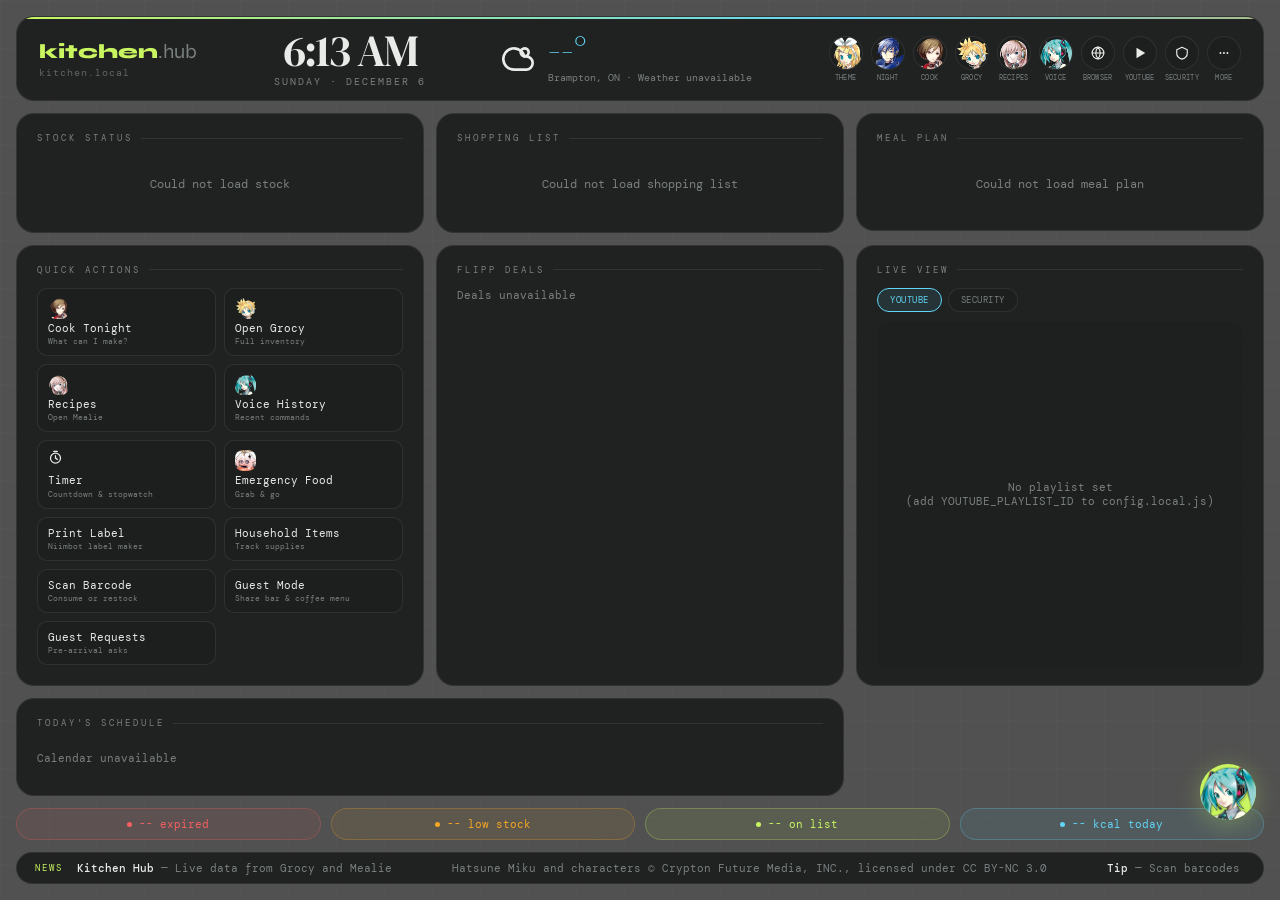
==== commit b19467bf: "Add a stopwatch to the Timer screen, with a floating bubble The Timer screen is now two tabs, Countd" ====
--- a/dashboard.html
+++ b/dashboard.html
@@ -264,6 +264,22 @@
 .voice-btn.dragging { transition: none; box-shadow: 0 8px 32px rgba(200,245,96,0.6); }
 .timer-fab { position: fixed; bottom: 80px; left: 24px; width: 56px; height: 56px; border-radius: 50%; background: var(--surface); border: 2px solid var(--accent2); cursor: pointer; display: none; flex-direction: column; align-items: center; justify-content: center; z-index: 100; box-shadow: 0 4px 24px rgba(96,213,245,0.35); transition: box-shadow 0.3s; touch-action: none; user-select: none; }
 .timer-fab.show { display: flex; }
+#stopwatch-fab { bottom: 148px; }
+.timer-fab.sw-paused { border-color: var(--muted); box-shadow: 0 4px 16px rgba(0,0,0,0.3); }
+.timer-fab.sw-paused .timer-fab-time { color: var(--muted); }
+.timer-fab-time.sw-long { font-size: 11px; }
+.timer-tabs { display: flex; gap: 8px; margin-bottom: 16px; }
+.stopwatch-box { background: var(--surface2); border: 1px solid var(--border); border-radius: 12px; padding: 16px 14px; margin-bottom: 14px; text-align: center; }
+.stopwatch-display { font-family: 'DM Serif Display', serif; font-size: clamp(44px, 10vw, 72px); color: var(--accent2); line-height: 1.05; font-variant-numeric: tabular-nums; margin: 4px 0 16px; }
+.stopwatch-display.paused { color: var(--muted); }
+.stopwatch-controls { display: flex; gap: 8px; }
+.stopwatch-btn { flex: 1; background: var(--surface); border: 1px solid var(--border); border-radius: 10px; padding: 14px 8px; font-size: 14px; color: var(--text); cursor: pointer; font-family: inherit; user-select: none; }
+.stopwatch-btn:active { transform: scale(0.96); border-color: var(--accent2); }
+.stopwatch-btn.primary { flex: 1.6; background: var(--accent2); border-color: var(--accent2); color: #0e0f0f; font-weight: bold; }
+.stopwatch-btn.disabled { opacity: 0.35; pointer-events: none; }
+.stopwatch-lap-row { display: flex; justify-content: space-between; gap: 12px; padding: 9px 12px; background: var(--surface2); border: 1px solid var(--border); border-radius: 10px; margin-bottom: 6px; font-size: 13px; font-variant-numeric: tabular-nums; }
+.stopwatch-lap-num { color: var(--muted); min-width: 52px; }
+.stopwatch-lap-total { color: var(--accent2); }
 .timer-fab.dragging { transition: none; box-shadow: 0 8px 32px rgba(96,213,245,0.7); }
 .timer-fab.done { border-color: var(--accent4); background: rgba(245,96,96,0.18); box-shadow: 0 4px 24px rgba(245,96,96,0.5); animation: timerFlash 0.6s infinite; }
 .timer-fab-time { font-family: 'DM Serif Display', serif; font-size: 14px; color: var(--accent2); line-height: 1; font-variant-numeric: tabular-nums; }
@@ -447,7 +463,7 @@
         <div class="action-btn" onclick="openFocus('timer')">
           <div class="action-icon"><svg viewBox="0 0 24 24" class="icon" style="width:1em;height:1em;"><circle cx="12" cy="13" r="8"/><polyline points="12 9 12 13 15 15"/><line x1="9" y1="2" x2="15" y2="2"/></svg></div>
           <div class="action-label">Timer</div>
-          <div class="action-sub">Set a countdown</div>
+          <div class="action-sub">Countdown &amp; stopwatch</div>
         </div>
         <div class="action-btn" onclick="openFocus('emergency')">
           <div class="action-icon"><img class="char-icon-sq" draggable="false" src="[data-uri]"></div>
@@ -526,6 +542,7 @@
 
 <button id="voice-btn" class="voice-btn" onclick="openVoice()"><img class="char-icon" draggable="false" src="[data-uri]"></button>
 <div class="timer-fab" id="timer-fab" onclick="openFocus('timer')"><div class="timer-fab-time" id="timer-fab-time">--</div><div class="timer-fab-count" id="timer-fab-count"></div></div>
+<div class="timer-fab" id="stopwatch-fab" onclick="openStopwatch()"><div class="timer-fab-time" id="stopwatch-fab-time">0:00</div><div class="timer-fab-count" id="stopwatch-fab-label">STOPWATCH</div></div>
 
 <div class="sleep-overlay" id="sleep-overlay" onclick="wakeUp()">
   <div class="sleep-clock" id="sleep-clock">--:--</div>
@@ -4655,11 +4672,34 @@
   if (document.getElementById('focus-overlay').classList.contains('active')) renderActiveTimersList();
 }
 
+// The Timer screen has two tabs: the countdown timers (below) and the stopwatch (further down).
+let timerViewTab = 'countdown';
+
 function loadTimer() {
+  timerViewTab = 'countdown';
+  renderTimerView();
+}
+
+function setTimerTab(tab) {
+  timerViewTab = tab;
+  renderTimerView();
+}
+
+function renderTimerView() {
+  document.getElementById('focus-inner').innerHTML = `
+    <div class="focus-title">Timer</div>
+    <div class="timer-tabs">
+      <button class="video-tab ${timerViewTab === 'countdown' ? 'active' : ''}" onclick="setTimerTab('countdown')">Countdown</button>
+      <button class="video-tab ${timerViewTab === 'stopwatch' ? 'active' : ''}" onclick="setTimerTab('stopwatch')">Stopwatch</button>
+    </div>
+    <div id="timer-tab-content"></div>`;
+  if (timerViewTab === 'stopwatch') renderStopwatchView(); else renderCountdownView();
+}
+
+function renderCountdownView() {
   const presets = [1, 3, 5, 10, 15, 20, 30, 45, 60];
   const presetHtml = presets.map(m => `<div class="timer-preset" onclick="startTimer(${m})"><div class="timer-preset-num">${m}</div><div class="timer-preset-label">min</div></div>`).join('');
-  document.getElementById('focus-inner').innerHTML = `
-    <div class="focus-title">Timer</div>
+  document.getElementById('timer-tab-content').innerHTML = `
     <div class="timer-preset-grid">${presetHtml}</div>
     <div class="timer-custom-box">
       <div style="font-size:10px;color:var(--muted);text-transform:uppercase;letter-spacing:1px;">Custom</div>
@@ -4743,6 +4783,134 @@
 loadTimersFromStorage();
 renderTimerChip();
 setInterval(tickTimers, 1000);
+
+// ---------- Stopwatch (a tab on the Timer screen; a floating bubble keeps the time visible) ----------
+// State is timestamps, not a running counter, so it keeps counting through sleep, background throttling
+// and page reloads (including the auto-reload after a deploy):
+// elapsed = accumulatedMs + (now - startedAt) while running. `laps` holds the cumulative elapsed time at
+// each Lap press.
+let stopwatch = { running: false, startedAt: 0, accumulatedMs: 0, laps: [] };
+let stopwatchTicker = null;
+
+function loadStopwatchFromStorage() {
+  try {
+    const s = JSON.parse(localStorage.getItem('kitchenhub-stopwatch') || 'null');
+    if (s && typeof s.accumulatedMs === 'number') {
+      stopwatch = {
+        running: !!s.running && typeof s.startedAt === 'number',
+        startedAt: typeof s.startedAt === 'number' ? s.startedAt : 0,
+        accumulatedMs: Math.max(0, s.accumulatedMs),
+        laps: Array.isArray(s.laps) ? s.laps.filter(n => typeof n === 'number').slice(0, 99) : []
+      };
+    }
+  } catch(e) {}
+}
+
+function saveStopwatch() {
+  try { localStorage.setItem('kitchenhub-stopwatch', JSON.stringify(stopwatch)); } catch(e) {}
+}
+
+function stopwatchElapsedMs() {
+  return stopwatch.accumulatedMs + (stopwatch.running ? Math.max(0, Date.now() - stopwatch.startedAt) : 0);
+}
+
+function formatStopwatch(ms, tenths) {
+  const total = Math.max(0, ms);
+  const h = Math.floor(total / 3600000);
+  const m = Math.floor(total / 60000) % 60;
+  const s = Math.floor(total / 1000) % 60;
+  const mmss = String(m).padStart(2, '0') + ':' + String(s).padStart(2, '0');
+  const body = h ? h + ':' + mmss : mmss;
+  return tenths ? body + '.' + (Math.floor(total / 100) % 10) : body;
+}
+
+function toggleStopwatch() {
+  if (stopwatch.running) {
+    stopwatch.accumulatedMs = stopwatchElapsedMs();
+    stopwatch.running = false;
+  } else {
+    stopwatch.startedAt = Date.now();
+    stopwatch.running = true;
+  }
+  saveStopwatch();
+  syncStopwatch();
+}
+
+function lapStopwatch() {
+  if (!stopwatch.running || stopwatch.laps.length >= 99) return;
+  stopwatch.laps.push(stopwatchElapsedMs());
+  saveStopwatch();
+  syncStopwatch();
+}
+
+function resetStopwatch() {
+  stopwatch = { running: false, startedAt: 0, accumulatedMs: 0, laps: [] };
+  saveStopwatch();
+  syncStopwatch();
+}
+
+function openStopwatch() {
+  openFocus('timer');
+  setTimerTab('stopwatch');
+}
+
+function stopwatchViewOpen() {
+  const overlay = document.getElementById('focus-overlay');
+  return !!overlay && overlay.classList.contains('active') && !!document.getElementById('stopwatch-display');
+}
+
+// Per tick only text changes (never the buttons), so a tap is never lost to a re-render mid-press.
+function tickStopwatch() {
+  renderStopwatchFab();
+  const display = document.getElementById('stopwatch-display');
+  if (display) display.textContent = formatStopwatch(stopwatchElapsedMs(), true);
+}
+
+function syncStopwatch() {
+  if (stopwatch.running && !stopwatchTicker) stopwatchTicker = setInterval(tickStopwatch, 100);
+  if (!stopwatch.running && stopwatchTicker) { clearInterval(stopwatchTicker); stopwatchTicker = null; }
+  renderStopwatchFab();
+  if (stopwatchViewOpen()) renderStopwatchView();
+}
+
+function renderStopwatchFab() {
+  const fab = document.getElementById('stopwatch-fab');
+  const timeEl = document.getElementById('stopwatch-fab-time');
+  const labelEl = document.getElementById('stopwatch-fab-label');
+  if (!fab || !timeEl || !labelEl) return;
+  const active = stopwatch.running || stopwatch.accumulatedMs > 0;
+  fab.classList.toggle('show', active);
+  if (!active) return;
+  fab.classList.toggle('sw-paused', !stopwatch.running);
+  const text = formatStopwatch(stopwatchElapsedMs(), false);
+  if (timeEl.textContent !== text) timeEl.textContent = text;
+  timeEl.classList.toggle('sw-long', text.length > 5);
+  const label = stopwatch.running ? 'STOPWATCH' : 'PAUSED';
+  if (labelEl.textContent !== label) labelEl.textContent = label;
+}
+
+function renderStopwatchView() {
+  const el = document.getElementById('timer-tab-content');
+  if (!el) return;
+  const elapsed = stopwatchElapsedMs();
+  const lapRows = stopwatch.laps.map((total, i) => {
+    const split = total - (i ? stopwatch.laps[i - 1] : 0);
+    return `<div class="stopwatch-lap-row"><span class="stopwatch-lap-num">Lap ${i + 1}</span><span>+${formatStopwatch(split, true)}</span><span class="stopwatch-lap-total">${formatStopwatch(total, true)}</span></div>`;
+  }).reverse().join('');
+  el.innerHTML = `
+    <div class="stopwatch-box">
+      <div class="stopwatch-display ${!stopwatch.running && elapsed > 0 ? 'paused' : ''}" id="stopwatch-display">${formatStopwatch(elapsed, true)}</div>
+      <div class="stopwatch-controls">
+        <div class="stopwatch-btn ${elapsed > 0 ? '' : 'disabled'}" onclick="resetStopwatch()">Reset</div>
+        <div class="stopwatch-btn primary" onclick="toggleStopwatch()">${stopwatch.running ? 'Pause' : (elapsed > 0 ? 'Resume' : 'Start')}</div>
+        <div class="stopwatch-btn ${stopwatch.running ? '' : 'disabled'}" onclick="lapStopwatch()">Lap</div>
+      </div>
+    </div>
+    <div>${lapRows || '<div style="font-size:12px;color:var(--muted);text-align:center;">Laps appear here while it runs.</div>'}</div>`;
+}
+
+loadStopwatchFromStorage();
+syncStopwatch();
 
 // ---------- Live View panel (YouTube playlist embed / Security cameras) ----------
 let videoTab = 'youtube';
@@ -5198,6 +5366,7 @@
 
 makeDraggable(document.getElementById('voice-btn'), 'kitchenhub-voicebtn-pos');
 makeDraggable(document.getElementById('timer-fab'), 'kitchenhub-timerfab-pos');
+makeDraggable(document.getElementById('stopwatch-fab'), 'kitchenhub-swfab-pos');
 
 // ---------- Sleep mode (reduce heat: inactivity, temperature, or manual) ----------
 // sleepMode / lastActivityTime / INACTIVITY_SLEEP_MS / TEMP_SLEEP_THRESHOLD are declared near
@@ -5207,6 +5376,10 @@
   lastActivityTime = Date.now();
 }
 document.addEventListener('pointerdown', markActivity, true);
+// Entering or leaving fullscreen counts as activity. Taps inside the cross-origin YouTube player never
+// reach this page, so after a long fullscreen stretch lastActivityTime is stale -- without this the
+// screen would black out within 30s of leaving fullscreen.
+document.addEventListener('fullscreenchange', markActivity);
 
 function enterSleep(reason) {
   if (sleepMode) return;
@@ -5254,6 +5427,9 @@
 
 function checkInactivity() {
   if (sleepMode) return;
+  // Never idle-sleep while something is fullscreen (the YouTube player): whoever put it there is
+  // watching it, and their taps can't reach this page. Overheating and manual sleep still apply.
+  if (document.fullscreenElement) return;
   if (Date.now() - lastActivityTime > INACTIVITY_SLEEP_MS) enterSleep('inactivity');
 }
 // Re-enabled 2026-09-27: was disabled 2026-09-01 as a diagnostic step to rule this out as a
